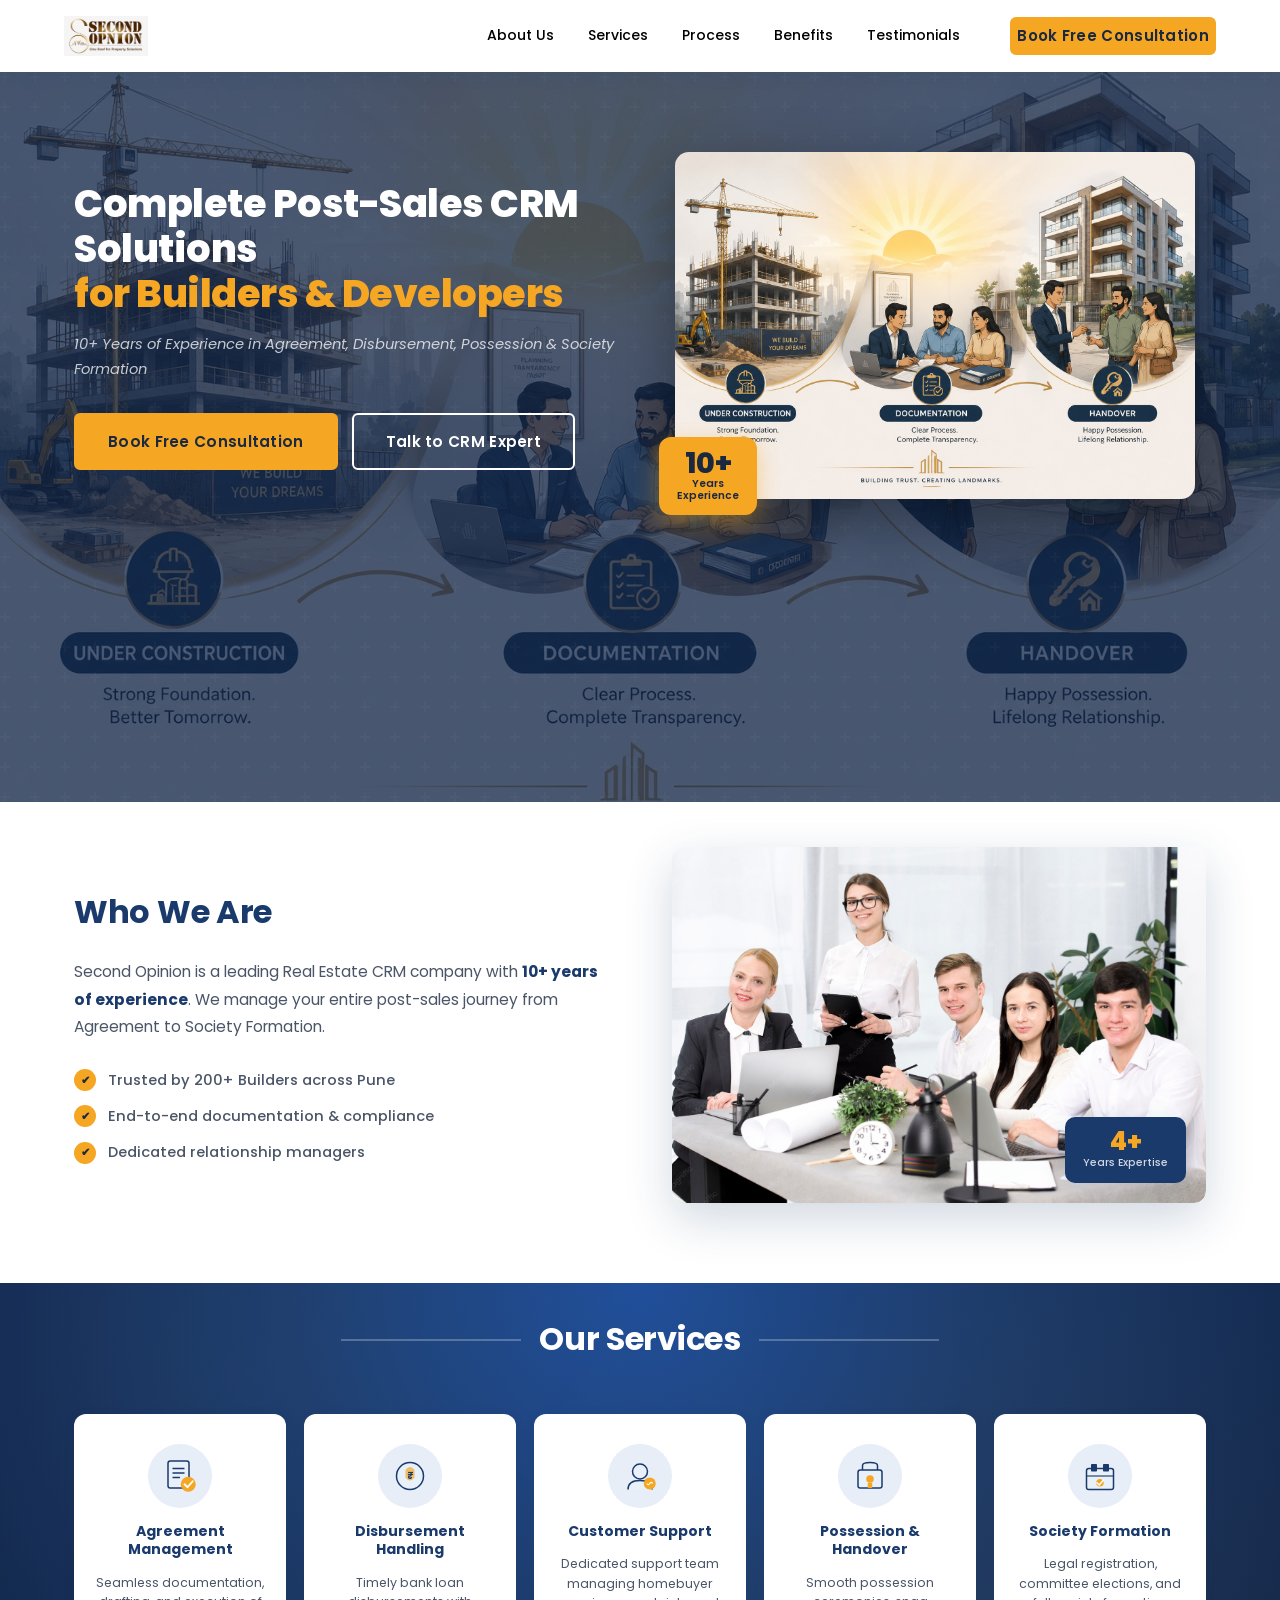
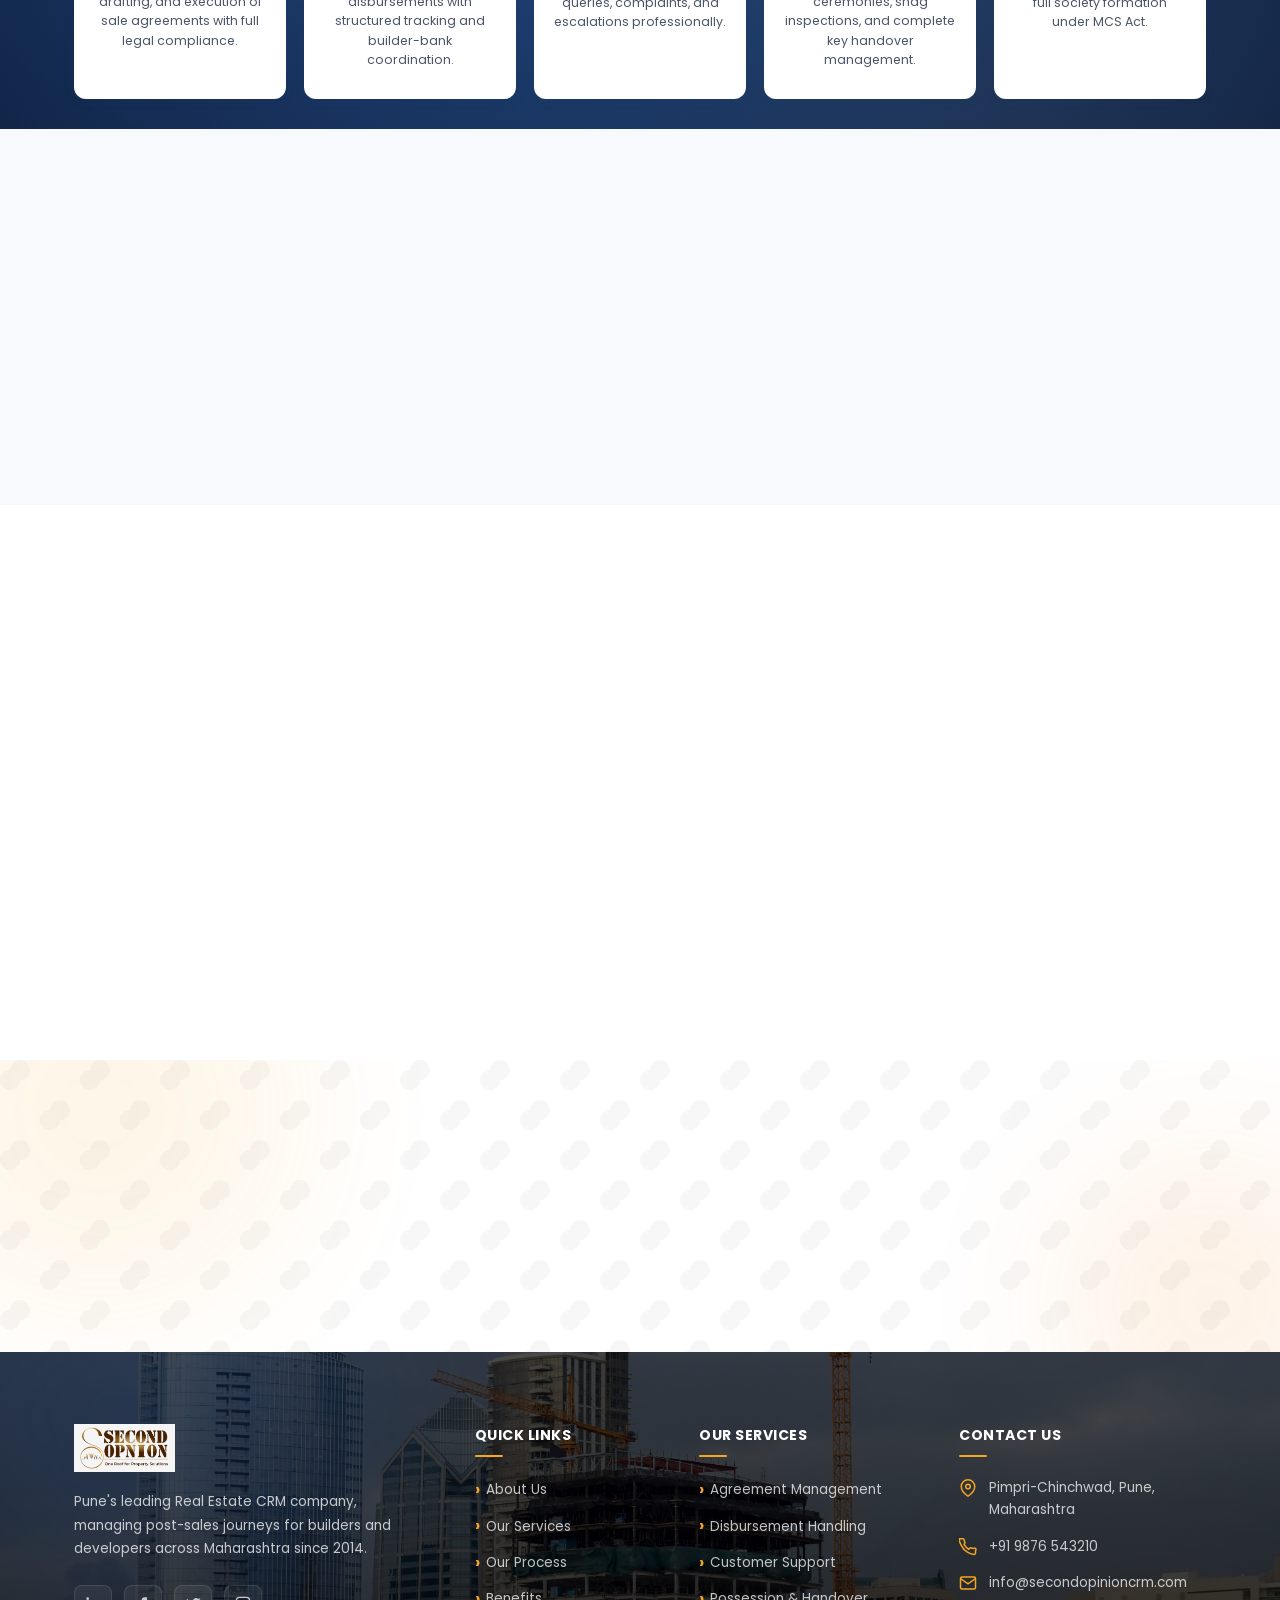
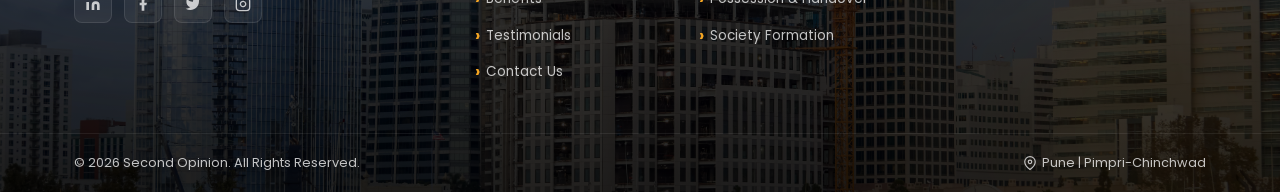
==== index.html @ ab91048b "initial commit" ====
<!DOCTYPE html>
<html lang="en">
<head>
  <meta charset="UTF-8" />
  <meta name="viewport" content="width=device-width, initial-scale=1.0" />
  <meta name="description" content="Second Opinion – Complete Post-Sales CRM Solutions for Builders & Developers. 10+ Years of Experience in Agreement, Disbursement, Possession & Society Formation." />
  <title>Second Opinion | One Roof for Property Solutions</title>
  <link rel="icon" type="image/png" href="assest/images/favicon.png">
  <link rel="preconnect" href="https://fonts.googleapis.com" />
  <link rel="preconnect" href="https://fonts.gstatic.com" crossorigin />
  <link href="https://fonts.googleapis.com/css2?family=Poppins:wght@300;400;500;600;700;800;900&display=swap" rel="stylesheet" />
  <link rel="stylesheet" href="style.css" />
</head>
<body>

<header class="navbar" id="navbar">
    <div class="nav-container">
    
    <a href="#" class="nav-logo">
        <div class="logo-icon">
        <img src="assest/images/logo.png" alt="logo" style="height: 40px; width: auto; object-fit: contain;">
        </div>
      </a>

      <nav class="nav-links" id="navLinks">
        <a href="#about">About Us</a>
        <a href="#services">Services</a>
        <a href="#process">Process</a>
        <a href="#benefits">Benefits</a>
        <a href="#testimonials">Testimonials</a>
      </nav>

      <a href="#contact" class="btn btn-primary nav-cta">Book Free Consultation</a>

      <button class="hamburger" id="hamburger" aria-label="Toggle menu">
        <span></span><span></span><span></span>
      </button>
    </div>
  </header>

  <!-- <section class="hero" id="hero">
    <div class="hero-overlay"></div>
    <div class="hero-container">
      <div class="hero-content fade-in">
        <h1 class="hero-heading">
          Complete Post-Sales CRM Solutions<br />
          <span class="hero-highlight">for Builders &amp; Developers</span>
        </h1>
        <p class="hero-sub">10+ Years of Experience in Agreement, Disbursement, Possession &amp; Society Formation</p>
        <div class="hero-buttons">
          <a href="#contact" class="btn btn-primary btn-lg">Book Free Consultation</a>
          <a href="#services" class="btn btn-outline btn-lg">Talk to CRM Expert</a>
        </div>
      </div>
      <div class="hero-image fade-in delay-2">
        <div class="hero-img-wrap">
          <img src="assest/images/hero section image.jpeg" alt="Modern Construction Site in San Diego" class="hero-city-img">
          <div class="hero-badge">
            <span class="badge-num">10+</span>
            <span class="badge-text">Years<br/>Experience</span>
          </div>
        </div>
      </div>
    </div>
    <div class="hero-wave">
      <svg viewBox="0 0 1440 60" xmlns="http://www.w3.org/2000/svg" preserveAspectRatio="none">
        <path d="M0,30 C360,60 1080,0 1440,30 L1440,60 L0,60 Z" fill="#fff"/>
      </svg>
    </div>
  </section> -->

  <section class="hero" id="hero">
    <div class="hero-overlay"></div>
    <div class="hero-container">
      <div class="hero-content fade-in">
        <h1 class="hero-heading">
          Complete Post-Sales CRM Solutions<br />
          <span class="hero-highlight">for Builders &amp; Developers</span>
        </h1>
        <p class="hero-sub">10+ Years of Experience in Agreement, Disbursement, Possession &amp; Society Formation</p>
        <div class="hero-buttons">
          <a href="#contact" class="btn btn-primary btn-lg">Book Free Consultation</a>
          <a href="#services" class="btn btn-outline btn-lg">Talk to CRM Expert</a>
        </div>
      </div>
      <div class="hero-image fade-in delay-2">
        <div class="hero-img-wrap">
          <img src="assest/images/hero section image.jpeg" alt="Modern Construction Site in San Diego" class="hero-city-img">
          <div class="hero-badge">
            <span class="badge-num">10+</span>
            <span class="badge-text">Years<br/>Experience</span>
          </div>
        </div>
      </div>
    </div>
    <!-- <div class="hero-wave">
      <svg viewBox="0 0 1440 60" xmlns="http://www.w3.org/2000/svg" preserveAspectRatio="none">
        <path d="M0,30 C360,60 1080,0 1440,30 L1440,60 L0,60 Z" fill="#fff"/>
      </svg>
    </div> -->
  </section>

  <section class="about" id="about">
    <div class="container">
      <div class="about-grid">
        <div class="about-text fade-in">
          <h2 class="section-title left">Who We Are</h2>
          <p class="about-desc">Second Opinion is a leading Real Estate CRM company with <strong>10+ years of experience</strong>. We manage your entire post-sales journey from Agreement to Society Formation.</p>
          <ul class="about-list">
            <li>
              <span class="about-icon">✔</span>
              Trusted by 200+ Builders across Pune
            </li>
            <li>
              <span class="about-icon">✔</span>
              End-to-end documentation &amp; compliance
            </li>
            <li>
              <span class="about-icon">✔</span>
              Dedicated relationship managers
            </li>
          </ul>
        </div>
        <div class="about-image fade-in delay-1">
          <div class="about-img-frame">
            <img src="assest/images/who we are image.jpg" alt="Second Opinion Professional Team" class="team-img">
            <div class="about-experience-badge">
              <span>10+</span>
              <small>Years Expertise</small>
            </div>
          </div>
        </div>
      </div>
    </div>
  </section>

  <section class="services" id="services">
    <div class="services-bg-pattern"></div>
    <div class="container">
      <div class="section-header fade-in">
        <div class="section-line"></div>
        <h2 class="section-title light">Our Services</h2>
        <div class="section-line"></div>
      </div>
      <div class="services-grid">

        <div class="service-card fade-in delay-1">
          <div class="service-icon">
            <svg viewBox="0 0 48 48" xmlns="http://www.w3.org/2000/svg">
              <rect x="8" y="4" width="28" height="36" rx="3" fill="#e8f0fa" stroke="#1a3a6b" stroke-width="2"/>
              <line x1="14" y1="14" x2="30" y2="14" stroke="#1a3a6b" stroke-width="2"/>
              <line x1="14" y1="20" x2="30" y2="20" stroke="#1a3a6b" stroke-width="2"/>
              <line x1="14" y1="26" x2="24" y2="26" stroke="#1a3a6b" stroke-width="2"/>
              <circle cx="35" cy="35" r="10" fill="#f5a623"/>
              <path d="M30 35 L34 39 L41 31" stroke="#fff" stroke-width="2.5" fill="none" stroke-linecap="round"/>
            </svg>
          </div>
          <h3>Agreement Management</h3>
          <p>Seamless documentation, drafting, and execution of sale agreements with full legal compliance.</p>
        </div>

        <div class="service-card fade-in delay-2">
          <div class="service-icon">
            <svg viewBox="0 0 48 48" xmlns="http://www.w3.org/2000/svg">
              <circle cx="24" cy="24" r="18" fill="#e8f0fa" stroke="#1a3a6b" stroke-width="2"/>
              <path d="M18 16 Q24 8 30 16 L30 26 Q24 34 18 26 Z" fill="#f5a623" opacity="0.7"/>
              <text x="24" y="28" text-anchor="middle" font-size="13" font-weight="bold" fill="#1a3a6b">₹</text>
            </svg>
          </div>
          <h3>Disbursement Handling</h3>
          <p>Timely bank loan disbursements with structured tracking and builder-bank coordination.</p>
        </div>

        <div class="service-card fade-in delay-3">
          <div class="service-icon">
            <svg viewBox="0 0 48 48" xmlns="http://www.w3.org/2000/svg">
              <circle cx="24" cy="18" r="10" fill="#e8f0fa" stroke="#1a3a6b" stroke-width="2"/>
              <path d="M8 42 Q8 30 24 30 Q40 30 40 42" fill="#e8f0fa" stroke="#1a3a6b" stroke-width="2"/>
              <circle cx="37" cy="34" r="8" fill="#f5a623"/>
              <path d="M33 34 Q35 37 37 34 Q39 31 41 34" stroke="#fff" stroke-width="1.5" fill="none"/>
            </svg>
          </div>
          <h3>Customer Support</h3>
          <p>Dedicated support team managing homebuyer queries, complaints, and escalations professionally.</p>
        </div>

        <div class="service-card fade-in delay-1">
          <div class="service-icon">
            <svg viewBox="0 0 48 48" xmlns="http://www.w3.org/2000/svg">
              <rect x="8" y="16" width="32" height="24" rx="3" fill="#e8f0fa" stroke="#1a3a6b" stroke-width="2"/>
              <path d="M14 16 V10 Q14 6 24 6 Q34 6 34 10 V16" fill="none" stroke="#1a3a6b" stroke-width="2"/>
              <circle cx="24" cy="28" r="5" fill="#f5a623"/>
              <rect x="21" y="33" width="6" height="7" fill="#f5a623" rx="1"/>
            </svg>
          </div>
          <h3>Possession &amp; Handover</h3>
          <p>Smooth possession ceremonies, snag inspections, and complete key handover management.</p>
        </div>

        <div class="service-card fade-in delay-2">
          <div class="service-icon">
            <svg viewBox="0 0 48 48" xmlns="http://www.w3.org/2000/svg">
              <rect x="6" y="14" width="36" height="28" rx="3" fill="#e8f0fa" stroke="#1a3a6b" stroke-width="2"/>
              <rect x="12" y="8" width="8" height="10" rx="1" fill="#1a3a6b"/>
              <rect x="28" y="8" width="8" height="10" rx="1" fill="#1a3a6b"/>
              <line x1="6" y1="24" x2="42" y2="24" stroke="#1a3a6b" stroke-width="1.5"/>
              <circle cx="24" cy="33" r="5" fill="#f5a623"/>
              <path d="M20 33 L23 36 L29 29" stroke="#fff" stroke-width="2" fill="none" stroke-linecap="round"/>
            </svg>
          </div>
          <h3>Society Formation</h3>
          <p>Legal registration, committee elections, and full society formation under MCS Act.</p>
        </div>

      </div>
    </div>
  </section>

 <section class="why-us" id="why">
  <div class="container">
    <div class="section-header fade-in">
      <div class="section-line dark"></div>
      <h2 class="section-title dark">Why Choose Us</h2>
      <div class="section-line dark"></div>
    </div>
    <div class="why-grid">

      <div class="why-card fade-in delay-1">
        <div class="why-icon">
          <svg viewBox="0 0 48 48" xmlns="http://www.w3.org/2000/svg">
            <!-- White circle so it stands out against the colored card -->
            <circle cx="24" cy="24" r="20" fill="#ffffff"/>
            <path d="M14 24 L20 18 L26 24 L34 14" stroke="#f5a623" stroke-width="3" fill="none" stroke-linecap="round"/>
            <circle cx="24" cy="14" r="3" fill="#1a3a6b"/>
          </svg>
        </div>
        <h4>10+ Years Experience</h4>
        <p>Proven track record since 2014</p>
      </div>

      <div class="why-card fade-in delay-2">
        <div class="why-icon">
          <svg viewBox="0 0 48 48" xmlns="http://www.w3.org/2000/svg">
            <circle cx="24" cy="24" r="20" fill="#ffffff"/>
            <path d="M16 24 L21 29 L32 18" stroke="#1a3a6b" stroke-width="3" fill="none" stroke-linecap="round"/>
          </svg>
        </div>
        <h4>Structured Process</h4>
        <p>Defined SLAs and milestone tracking</p>
      </div>

      <div class="why-card fade-in delay-3">
        <div class="why-icon">
          <svg viewBox="0 0 48 48" xmlns="http://www.w3.org/2000/svg">
            <circle cx="24" cy="24" r="20" fill="#ffffff"/>
            <path d="M16 32 Q16 20 24 18 Q32 20 32 32" fill="#4caf50" opacity="0.3"/>
            <path d="M20 28 L24 24 L28 28" stroke="#2d8a4e" stroke-width="2.5" fill="none"/>
            <line x1="24" y1="24" x2="24" y2="34" stroke="#2d8a4e" stroke-width="2.5"/>
          </svg>
        </div>
        <h4>Improved Cash Flow</h4>
        <p>Faster disbursements &amp; collections</p>
      </div>

      <div class="why-card fade-in delay-1">
        <div class="why-icon">
          <svg viewBox="0 0 48 48" xmlns="http://www.w3.org/2000/svg">
            <circle cx="24" cy="24" r="20" fill="#ffffff"/>
            <path d="M16 32 Q24 28 32 32 Q28 20 24 18 Q20 20 16 32Z" fill="#f5a623" opacity="0.35"/>
            <path d="M18 28 L22 24 L26 27 L32 20" stroke="#e07b00" stroke-width="2.5" fill="none" stroke-linecap="round"/>
          </svg>
        </div>
        <h4>Reduced Complaints</h4>
        <p>Proactive resolution framework</p>
      </div>

      <div class="why-card fade-in delay-2">
        <div class="why-icon">
          <svg viewBox="0 0 48 48" xmlns="http://www.w3.org/2000/svg">
            <circle cx="24" cy="24" r="20" fill="#ffffff"/>
            <line x1="14" y1="28" x2="14" y2="34" stroke="#1a3a6b" stroke-width="3"/>
            <line x1="21" y1="22" x2="21" y2="34" stroke="#f5a623" stroke-width="3"/>
            <line x1="28" y1="18" x2="28" y2="34" stroke="#1a3a6b" stroke-width="3"/>
            <line x1="35" y1="14" x2="35" y2="34" stroke="#f5a623" stroke-width="3"/>
          </svg>
        </div>
        <h4>Professional Reporting</h4>
        <p>Real-time dashboards &amp; MIS reports</p>
      </div>

    </div>
  </div>
</section>

  <section class="process" id="process">
    <div class="container">
      <div class="section-header fade-in">
        <div class="section-line"></div>
        <h2 class="section-title light" style="color: black;">Our Process</h2>
        <div class="section-line"></div>
      </div>
      <div class="process-track fade-in">
        <div class="process-step">
          <div class="step-arrow">
            <span class="step-num">1</span>
            <span class="step-label">Project Onboarding</span>
          </div>
        </div>
        <div class="process-step">
          <div class="step-arrow">
            <span class="step-num">2</span>
            <span class="step-label">CRM Setup</span>
          </div>
        </div>
        <div class="process-step">
          <div class="step-arrow">
            <span class="step-num">3</span>
            <span class="step-label">Dedicated Team</span>
          </div>
        </div>
        <div class="process-step">
          <div class="step-arrow">
            <span class="step-num">4</span>
            <span class="step-label">Disbursement Tracking</span>
          </div>
        </div>
        <div class="process-step last">
          <div class="step-arrow last-arrow">
            <span class="step-num">5</span>
            <span class="step-label">Customer Follow-Up</span>
          </div>
        </div>
      </div>
    </div>
  </section>

  <section class="benefits" id="benefits">
    <div class="container">
      <div class="section-header fade-in">
        <div class="section-line dark"></div>
        <h2 class="section-title dark">Benefits for Developers</h2>
        <div class="section-line dark"></div>
      </div>
      <div class="benefits-grid">
        <div class="benefits-list fade-in delay-1">
          <ul>
            <li>
              <span class="check-icon">✔</span>
              <span>Faster Agreement Execution</span>
            </li>
            <li>
              <span class="check-icon">✔</span>
              <span>Timely Bank Disbursement</span>
            </li>
            <li>
              <span class="check-icon">✔</span>
              <span>Reduced Customer Complaints</span>
            </li>
            <li>
              <span class="check-icon">✔</span>
              <span>Improved Brand Image</span>
            </li>
            <li>
              <span class="check-icon">✔</span>
              <span>Organized &amp; Profitable Operations</span>
            </li>
          </ul>
        </div>
        <div class="testimonial-box fade-in delay-2" id="testimonials">
          <div class="quote-mark open">"</div>
          <p class="testimonial-text">Second Opinion transformed our post-sales process. Our cash flow improved and customer satisfaction increased!</p>
          <div class="testimonial-author">– ABC Builders</div>
          <div class="quote-mark close">"</div>
        </div>
      </div>
    </div>
  </section>

<section class="cta-banner" id="contact">
    <div class="cta-overlay"></div>
    <div class="cta-deco cta-deco-1"></div>
    <div class="cta-deco cta-deco-2"></div>
    <div class="container cta-content fade-in">
      <div class="section-line-h"></div>
      <h2 class="cta-heading">Let's Build a Structured &amp; Profitable Post-Sales System</h2>
      <div class="section-line-h"></div>
      <p class="cta-sub">One Roof for Property Solution</p>
      <div class="cta-buttons">
        <a href="tel:+919876543210" class="btn btn-primary btn-lg">Book Free Consultation</a>
        <a href="mailto:info@secondopinioncrm.com" class="btn btn-outline-light btn-lg">Talk to CRM Expert</a>
      </div>
    </div>
  </section>

<footer class="footer" id="footer">
    <div class="footer-glow footer-glow-1"></div>
    <div class="footer-glow footer-glow-2"></div>
    <div class="footer-top">
      <div class="container footer-grid">
        <div class="footer-col footer-brand">
          <a href="#" class="footer-logo">
            <img src="assest/images/logo.png" alt="Second Opinion Logo">
          </a>
          <p class="footer-about">Pune's leading Real Estate CRM company, managing post-sales journeys for builders and developers across Maharashtra since 2014.</p>
          <div class="footer-social">
            <a href="#" aria-label="LinkedIn" class="social-link">
              <svg viewBox="0 0 24 24" fill="currentColor"><path d="M16 8a6 6 0 016 6v7h-4v-7a2 2 0 00-2-2 2 2 0 00-2 2v7h-4v-7a6 6 0 016-6zM2 9h4v12H2z"/><circle cx="4" cy="4" r="2"/></svg>
            </a>
            <a href="#" aria-label="Facebook" class="social-link">
              <svg viewBox="0 0 24 24" fill="currentColor"><path d="M18 2h-3a5 5 0 00-5 5v3H7v4h3v8h4v-8h3l1-4h-4V7a1 1 0 011-1h3z"/></svg>
            </a>
            <a href="#" aria-label="Twitter" class="social-link">
              <svg viewBox="0 0 24 24" fill="currentColor"><path d="M23 3a10.9 10.9 0 01-3.14 1.53 4.48 4.48 0 00-7.86 3v1A10.66 10.66 0 013 4s-4 9 5 13a11.64 11.64 0 01-7 2c9 5 20 0 20-11.5a4.5 4.5 0 00-.08-.83A7.72 7.72 0 0023 3z"/></svg>
            </a>
            <a href="#" aria-label="Instagram" class="social-link">
              <svg viewBox="0 0 24 24" fill="none" stroke="currentColor" stroke-width="2"><rect x="2" y="2" width="20" height="20" rx="5" ry="5"/><path d="M16 11.37A4 4 0 1112.63 8 4 4 0 0116 11.37z"/><line x1="17.5" y1="6.5" x2="17.51" y2="6.5"/></svg>
            </a>
          </div>
        </div>

        <div class="footer-col">
          <h4 class="footer-heading">Quick Links</h4>
          <ul class="footer-links">
            <li><a href="#about">About Us</a></li>
            <li><a href="#services">Our Services</a></li>
            <li><a href="#process">Our Process</a></li>
            <li><a href="#benefits">Benefits</a></li>
            <li><a href="#testimonials">Testimonials</a></li>
            <li><a href="#contact">Contact Us</a></li>
          </ul>
        </div>

        <div class="footer-col">
          <h4 class="footer-heading">Our Services</h4>
          <ul class="footer-links">
            <li><a href="#services">Agreement Management</a></li>
            <li><a href="#services">Disbursement Handling</a></li>
            <li><a href="#services">Customer Support</a></li>
            <li><a href="#services">Possession &amp; Handover</a></li>
            <li><a href="#services">Society Formation</a></li>
          </ul>
        </div>

        <div class="footer-col">
          <h4 class="footer-heading">Contact Us</h4>
          <ul class="footer-contact-list">
            <li>
              <span class="contact-icon">
                <svg viewBox="0 0 24 24" fill="none" stroke="currentColor" stroke-width="2"><path d="M21 10c0 7-9 13-9 13s-9-6-9-13a9 9 0 0118 0z"/><circle cx="12" cy="10" r="3"/></svg>
              </span>
              <span>Pimpri-Chinchwad, Pune,<br>Maharashtra</span>
            </li>
            <li>
              <span class="contact-icon">
                <svg viewBox="0 0 24 24" fill="none" stroke="currentColor" stroke-width="2"><path d="M22 16.92v3a2 2 0 01-2.18 2 19.79 19.79 0 01-8.63-3.07A19.5 19.5 0 013.07 9.81a19.79 19.79 0 01-3.07-8.67A2 2 0 012 1h3a2 2 0 012 1.72c.127.96.361 1.903.7 2.81a2 2 0 01-.45 2.11L6.91 8.91a16 16 0 006.06 6.06l1.27-1.27a2 2 0 012.11-.45c.907.339 1.85.573 2.81.7A2 2 0 0122 16.92z"/></svg>
              </span>
              <a href="tel:+919876543210">+91 9876 543210</a>
            </li>
            <li>
              <span class="contact-icon">
                <svg viewBox="0 0 24 24" fill="none" stroke="currentColor" stroke-width="2"><path d="M4 4h16c1.1 0 2 .9 2 2v12c0 1.1-.9 2-2 2H4c-1.1 0-2-.9-2-2V6c0-1.1.9-2 2-2z"/><polyline points="22,6 12,13 2,6"/></svg>
              </span>
              <a href="mailto:info@secondopinioncrm.com">info@secondopinioncrm.com</a>
            </li>
          </ul>
        </div>
      </div>
    </div>

    <div class="footer-bottom">
      <div class="container footer-bottom-inner">
        <p class="footer-copy">&copy; 2026 Second Opinion. All Rights Reserved.</p>
        <p class="footer-location">
          <svg viewBox="0 0 24 24" fill="none" stroke="currentColor" stroke-width="2" width="14" height="14"><path d="M21 10c0 7-9 13-9 13s-9-6-9-13a9 9 0 0118 0z"/><circle cx="12" cy="10" r="3"/></svg>
          Pune | Pimpri-Chinchwad
        </p>
      </div>
    </div>
  </footer>

  <button class="scroll-top" id="scrollTop" aria-label="Scroll to top">
    <svg viewBox="0 0 24 24" fill="none" stroke="currentColor" stroke-width="2.5" width="20" height="20">
      <polyline points="18 15 12 9 6 15"/>
    </svg>
  </button>

  <script src="script.js"></script>
</body>
</html>
---- style.css ----
/* =============================================
   Second Opinion CRM – style.css
   Premium Real Estate Business Landing Page
   ============================================= */

/* ---- CSS Variables ---- */
:root {
  --navy:       #1a3a6b;
  --navy-dark:  #0f2448;
  --navy-deep:  #0a1a38;
  --gold:       #f5a623;
  --gold-dark:  #d4861a;
  --gold-light: #ffd080;
  --white:      #ffffff;
  --off-white:  #f7f9fc;
  --gray-light: #e8eef8;
  --gray-mid:   #b0bdd0;
  --gray-text:  #4a5568;
  --dark-text:  #1a2840;
  --shadow-sm:  0 2px 12px rgba(26,58,107,0.08);
  --shadow-md:  0 6px 28px rgba(26,58,107,0.14);
  --shadow-lg:  0 16px 48px rgba(26,58,107,0.20);
  --radius:     12px;
  --radius-sm:  8px;
  --transition: 0.32s cubic-bezier(0.4, 0, 0.2, 1);
  --font:       'Poppins', sans-serif;
}

/* ---- Reset & Base ---- */
*, *::before, *::after { box-sizing: border-box; margin: 0; padding: 0; }

html { scroll-behavior: smooth; font-size: 16px; }

body {
  font-family: var(--font);
  color: var(--dark-text);
  background: var(--white);
  line-height: 1.65;
  overflow-x: hidden;
}

a { text-decoration: none; color: inherit; }
ul { list-style: none; }
img { max-width: 100%; display: block; }
svg { display: block; }

/* ---- Container ---- */
.container {
  max-width: 1180px;
  margin: 0 auto;
  padding: 0 24px;
}

/* ============================================
   BUTTONS
   ============================================ */
.btn {
  display: inline-flex;
  align-items: center;
  justify-content: center;
  gap: 8px;
  padding: 12px 26px;
  border-radius: 6px;
  font-family: var(--font);
  font-weight: 600;
  font-size: 0.88rem;
  letter-spacing: 0.3px;
  cursor: pointer;
  border: 2px solid transparent;
  transition: var(--transition);
  white-space: nowrap;
}

.btn-lg { padding: 14px 32px; font-size: 0.95rem; }

.btn-primary {
  background: var(--gold);
  color: var(--dark-text);
  border-color: var(--gold);
}
.btn-primary:hover {
  background: var(--gold-dark);
  border-color: var(--gold-dark);
  transform: translateY(-2px);
  box-shadow: 0 6px 20px rgba(245,166,35,0.40);
}

.btn-outline {
  background: transparent;
  color: var(--white);
  border-color: var(--white);
}
.btn-outline:hover {
  background: var(--white);
  color: var(--navy);
  transform: translateY(-2px);
}

.btn-outline-light {
  background: transparent;
  color: var(--white);
  border-color: rgba(255,255,255,0.7);
}
.btn-outline-light:hover {
  background: rgba(255,255,255,0.15);
  border-color: var(--white);
  transform: translateY(-2px);
}

/* ============================================
   SECTION UTILITIES
   ============================================ */
.section-header {
  display: flex;
  align-items: center;
  gap: 18px;
  justify-content: center;
  margin-bottom: 48px;
}

.section-line {
  flex: 1;
  height: 2px;
  background: rgba(255,255,255,0.25);
  max-width: 180px;
}
.section-line.dark {
  background: var(--gray-mid);
}

.section-title {
  font-size: 2rem;
  font-weight: 700;
  letter-spacing: -0.3px;
  text-align: center;
  white-space: nowrap;
}
.section-title.light { color: var(--white); }
.section-title.dark { color: var(--navy); }
.section-title.left {
  text-align: left;
  color: var(--navy);
  white-space: normal;
}

/* Fade-in animation classes */
.fade-in {
  opacity: 0;
  transform: translateY(28px);
  transition: opacity 0.65s ease, transform 0.65s ease;
}
.fade-in.delay-1 { transition-delay: 0.15s; }
.fade-in.delay-2 { transition-delay: 0.30s; }
.fade-in.delay-3 { transition-delay: 0.45s; }
.fade-in.visible {
  opacity: 1;
  transform: translateY(0);
}

/* ============================================
   NAVBAR
   ============================================ */
.navbar {
  position: sticky;
  top: 0;
  left: 0;
  width: 100%;
  background: var(--white);
  z-index: 999;
  box-shadow: 0 2px 16px rgba(26,58,107,0.10);
  transition: box-shadow var(--transition);
}
.navbar.scrolled {
  box-shadow: 0 4px 24px rgba(26,58,107,0.16);
}

.nav-container {
  max-width: 1200px;
  margin: 0 auto;
  padding: 0 24px;
  display: flex;
  align-items: center;
  height: 72px;
  gap: 24px;
}

/* Logo */
.nav-logo {
  display: flex;
  align-items: center;
  gap: 10px;
  flex-shrink: 0;
  height: 100%;
}
.logo-icon { 
  flex-shrink: 0; 
  display: flex;
  align-items: center;
}
.logo-icon img {
    height: 40px; 
    width: auto;
    object-fit: contain;
}

/* Nav links */
.nav-links {
  display: flex;
  align-items: center;
  gap: 6px;
  margin-left: auto;
}
.nav-links a {
  padding: 6px 14px;
  font-size: 0.875rem;
  font-weight: 500;
  color: black;
  border-radius: 6px;
  transition: var(--transition);
}
.nav-links a:hover {
   color: darkorange; /* Changed to dark orange */
   /* Removed the grey background */
}

/* Made the button slightly smaller by reducing padding and font-size */
.nav-cta { 
  margin-left: 12px; 
  flex-shrink: 0; 
  padding: 5px 5px; 
  font-size: 15px; 
}

/* Hamburger */
.hamburger {
  display: none;
  flex-direction: column;
  justify-content: center;
  gap: 5px;
  width: 36px;
  height: 36px;
  cursor: pointer;
  background: none;
  border: none;
  padding: 4px;
  margin-left: auto;
}
.hamburger span {
  display: block;
  height: 2.5px;
  background: var(--navy);
  border-radius: 2px;
  transition: var(--transition);
}
.hamburger.open span:nth-child(1) { transform: translateY(7.5px) rotate(45deg); }
.hamburger.open span:nth-child(2) { opacity: 0; }
.hamburger.open span:nth-child(3) { transform: translateY(-7.5px) rotate(-45deg); }

/* ============================================
   HERO SECTION
   ============================================ */
.hero {
  position: relative;
  /* Updated to use your new background image */
  background: url('assest/images/hero\ section\ image.jpeg') center center / cover no-repeat;
  min-height: 730px;
  display: flex;
  flex-direction: column;
  overflow: hidden;
  padding: 80px 0 80px;
}

.hero-overlay {
  position: absolute;
  inset: 0;
  /* Added a dark semi-transparent color block underneath the SVG pattern 
     to ensure the white text is readable over the bright background image */
  background-color: rgba(15, 36, 72, 0.75); 
  background-image: url("data:image/svg+xml,%3Csvg width='60' height='60' viewBox='0 0 60 60' xmlns='http://www.w3.org/2000/svg'%3E%3Cg fill='none' fill-rule='evenodd'%3E%3Cg fill='%23ffffff' fill-opacity='0.025'%3E%3Cpath d='M36 34v-4h-2v4h-4v2h4v4h2v-4h4v-2h-4zm0-30V0h-2v4h-4v2h4v4h2V6h4V4h-4zM6 34v-4H4v4H0v2h4v4h2v-4h4v-2H6zM6 4V0H4v4H0v2h4v4h2V6h4V4H6z'/%3E%3C/g%3E%3C/g%3E%3C/svg%3E");
  pointer-events: none;
}

.hero-container {
  position: relative;
  z-index: 2;
  max-width: 1180px;
  margin: 0 auto;
  padding: 0 24px;
  display: grid;
  grid-template-columns: 1fr 1fr;
  gap: 48px;
  align-items: center;
}

.hero-heading {
  font-size: 2.4rem;
  font-weight: 800;
  line-height: 1.18;
  color: var(--white);
  margin-bottom: 16px;
  letter-spacing: -0.5px;
}
.hero-highlight {
  color: var(--gold);
  display: block;
  position: relative;
}

.hero-sub {
  font-size: 0.92rem;
  color: rgba(255,255,255,0.75);
  margin-bottom: 32px;
  font-style: italic;
  font-weight: 400;
}

.hero-buttons {
  display: flex;
  flex-wrap: wrap;
  gap: 14px;
}

/* Hero Image */
.hero-image { display: flex; justify-content: center; align-items: center; }
.hero-img-wrap {
  position: relative;
  width: 100%;
  max-width: 520px;
}

.hero-city-svg, .hero-city-img {
  width: 100%;
  border-radius: 14px;
  box-shadow: 0 20px 60px rgba(0,0,0,0.35);
  display: block;
  object-fit: cover;
}

.hero-badge {
  position: absolute;
  bottom: -16px;
  left: -16px;
  background: var(--gold);
  border-radius: 12px;
  padding: 12px 18px;
  display: flex;
  flex-direction: column;
  align-items: center;
  box-shadow: 0 8px 24px rgba(245,166,35,0.45);
}
.badge-num {
  font-size: 1.8rem;
  font-weight: 800;
  color: var(--dark-text);
  line-height: 1;
}
.badge-text {
  font-size: 0.65rem;
  font-weight: 600;
  color: var(--dark-text);
  text-align: center;
  line-height: 1.2;
}

/* Wave */
.hero-wave {
  position: absolute;
  bottom: 0;
  left: 0;
  width: 100%;
  height: 60px;
  z-index: 3;
}
.hero-wave svg { width: 100%; height: 100%; }

/* ============================================
   ABOUT SECTION
   ============================================ */
.about {
  padding: 45px 0 80px;
  background: var(--white);
}

.about-grid {
  display: grid;
  grid-template-columns: 1fr 1fr;
  gap: 64px;
  align-items: center;
}

.about-text .section-title { margin-bottom: 20px; }

.about-desc {
  font-size: 0.97rem;
  color: var(--gray-text);
  margin-bottom: 28px;
  line-height: 1.75;
}
.about-desc strong { color: var(--navy); }

.about-list { display: flex; flex-direction: column; gap: 12px; }
.about-list li {
  display: flex;
  align-items: center;
  gap: 12px;
  font-size: 0.92rem;
  color: var(--gray-text);
  font-weight: 500;
}
.about-icon {
  width: 22px;
  height: 22px;
  background: var(--gold);
  color: var(--dark-text);
  border-radius: 50%;
  display: flex;
  align-items: center;
  justify-content: center;
  font-size: 0.7rem;
  font-weight: 700;
  flex-shrink: 0;
}

.about-img-frame {
  position: relative;
  border-radius: var(--radius);
  overflow: hidden;
  box-shadow: var(--shadow-lg);
}
/* Reused class for the newly added image to keep the same styles */
.team-svg, .team-img { 
  width: 100%; 
  border-radius: var(--radius); 
  display: block; 
  object-fit: cover; 
}
.about-experience-badge {
  position: absolute;
  bottom: 20px;
  right: 20px;
  background: var(--navy);
  color: var(--white);
  padding: 12px 18px;
  border-radius: 10px;
  display: flex;
  flex-direction: column;
  align-items: center;
  box-shadow: var(--shadow-md);
}
.about-experience-badge span {
  font-size: 1.6rem;
  font-weight: 800;
  color: var(--gold);
  line-height: 1;
}
.about-experience-badge small {
  font-size: 0.65rem;
  font-weight: 500;
  color: rgba(255,255,255,0.8);
}

/* ============================================
   SERVICES SECTION
   ============================================ */
.services {
  position: relative;
  padding: 30px 0;
  background: radial-gradient(circle at top, #1e4e9a 0%, #1a3a6b 45%, #0f2448 100%);
  overflow: hidden;
}

.services-bg-pattern {
  position: absolute;
  inset: 0;
  background-image:
    radial-gradient(circle at 20% 20%, rgba(255,255,255,0.03) 0%, transparent 50%),
    radial-gradient(circle at 80% 80%, rgba(245,166,35,0.05) 0%, transparent 50%);
  pointer-events: none;
}

.services-grid {
  display: grid;
  grid-template-columns: repeat(5, 1fr);
  gap: 18px;
}

.service-card {
  background: var(--white);
  border-radius: var(--radius);
  padding: 28px 18px;
  display: flex;
  flex-direction: column;
  align-items: center;
  text-align: center;
  gap: 14px;
  box-shadow: var(--shadow-sm);
  cursor: default;
  transition: var(--transition);
  border: 2px solid transparent;
}
.service-card:hover {
  transform: translateY(-8px);
  box-shadow: var(--shadow-lg);
  border-color: var(--gold);
}

.service-icon {
  width: 64px;
  height: 64px;
  background: var(--gray-light);
  border-radius: 50%;
  display: flex;
  align-items: center;
  justify-content: center;
  padding: 14px;
  transition: var(--transition);
}
.service-card:hover .service-icon {
  background: #fff7e8;
}
.service-icon svg { width: 100%; height: 100%; }

.service-card h3 {
  font-size: 0.88rem;
  font-weight: 700;
  color: var(--navy);
  line-height: 1.3;
}
.service-card p {
  font-size: 0.78rem;
  color: var(--gray-text);
  line-height: 1.55;
}

/* ============================================
   WHY CHOOSE US
   ============================================ */
.why-us {
  padding: 30px 0;
  background: var(--off-white);
}

.why-grid {
  display: grid;
  grid-template-columns: repeat(5, 1fr);
  gap: 18px;
}

.why-card {
  background: var(--white);
  border-radius: var(--radius);
  padding: 28px 18px;
  display: flex;
  flex-direction: column;
  align-items: center;
  text-align: center;
  gap: 12px;
  box-shadow: var(--shadow-sm);
  border: 2px solid transparent;
  transition: var(--transition);
  cursor: default;
}

.why-card:hover {
  transform: translateY(-6px);
  box-shadow: var(--shadow-md);
  border-color: var(--navy);
}

.why-icon {
  width: 58px;
  height: 58px;
  display: flex;
  align-items: center;
  justify-content: center;
}

.why-icon svg { width: 100%; height: 100%; }

.why-card h4 {
  font-size: 0.88rem;
  font-weight: 700;
  color: var(--navy);
  line-height: 1.3;
}

.why-card p {
  font-size: 0.76rem;
  color: var(--gray-text);
  line-height: 1.5;
}

/* ============================================
   WHY CHOOSE US - CARD BACKGROUND COLORS
   ============================================ */

/* Matches the light orange/peach theme of cards 1 and 4 */
.why-grid .why-card:nth-child(1),
.why-grid .why-card:nth-child(4) {
  background-color: #fff3e0;
}

/* Matches the light blue theme of cards 2 and 5 */
.why-grid .why-card:nth-child(2),
.why-grid .why-card:nth-child(5) {
  background-color: #e8f0fa;
}

/* Matches the light green theme of card 3 */
.why-grid .why-card:nth-child(3) {
  background-color: #e8f6f0;
}

/* ============================================
   PROCESS SECTION
   ============================================ */

.process-track {
  display: flex;
  align-items: stretch;
  gap: 0;
  overflow-x: auto;
  padding-bottom: 8px;
  scrollbar-width: thin;
  scrollbar-color: rgba(255,255,255,0.2) transparent;
}

.process-step {
  flex: 1;
  min-width: 190px;
  display: flex;
}

/* Pulls the boxes left so the arrow point nests inside the next arrow's tail */
.process-step:not(:first-child) {
  margin-left: -18px; 
}

.step-arrow {
  position: relative;
  background: var(--gold);
  /* Reduced padding for a tighter button height/width */
  padding: 12px 28px 12px 28px;
  display: flex;
  flex-direction: row;
  align-items: center;
  /* Reduced gap to bring the number and text closer together */
  gap: 6px; 
  flex: 1;
  clip-path: polygon(0 0, calc(100% - 24px) 0, 100% 50%, calc(100% - 24px) 100%, 0 100%, 24px 50%);
  transition: var(--transition);
  cursor: default;
}

.process-step:first-child .step-arrow {
  clip-path: polygon(0 0, calc(100% - 24px) 0, 100% 50%, calc(100% - 24px) 100%, 0 100%);
  /* Matched padding to align properly with the new smaller padding above */
  padding-left: 20px; 
}

.last-arrow {
  clip-path: polygon(0 0, 100% 0, 100% 100%, 0 100%, 24px 50%) !important;
  /* Matched padding to align properly with the new smaller padding above */
  padding-right: 20px; 
}

.step-arrow:hover { 
  background: var(--gold-dark); 
  transform: scaleY(1.04); 
}

.step-num {
  font-size: 1.6rem; 
  font-weight: 800;
  color: var(--dark-text);
  line-height: 1;
  flex-shrink: 0;
}

.step-label {
  font-size: 0.95rem; 
  font-weight: 700; 
  color: var(--dark-text);
  line-height: 1.3;
}

/* ============================================
   BENEFITS + TESTIMONIAL
   ============================================ */
.benefits {
  padding: 40px 0;
  background: var(--white);
}

.benefits-grid {
  display: grid;
  grid-template-columns: 1fr 1fr;
  gap: 48px;
  align-items: center;
}

.benefits-list ul {
  display: flex;
  flex-direction: column;
  gap: 18px;
}
.benefits-list li {
  display: flex;
  align-items: center;
  gap: 14px;
  font-size: 0.97rem;
  font-weight: 500;
  color: var(--gray-text);
}
.check-icon {
  width: 26px;
  height: 26px;
  background: var(--gold);
  border-radius: 50%;
  display: inline-flex;
  align-items: center;
  justify-content: center;
  font-size: 0.72rem;
  font-weight: 700;
  color: var(--dark-text);
  flex-shrink: 0;
}

/* Testimonial */
.testimonial-box {
  background: var(--white);
  border: 2px solid var(--gray-light);
  border-radius: var(--radius);
  padding: 40px 36px;
  position: relative;
  box-shadow: var(--shadow-md);
}
.testimonial-text {
  font-size: 1rem;
  color: var(--gray-text);
  font-style: italic;
  line-height: 1.8;
  margin-bottom: 20px;
  position: relative;
  z-index: 1;
}
.testimonial-author {
  font-weight: 700;
  color: var(--navy);
  font-size: 0.92rem;
}
.quote-mark {
  position: absolute;
  font-size: 5rem;
  font-family: Georgia, serif;
  color: var(--gold);
  line-height: 1;
  opacity: 0.3;
}
.quote-mark.open { top: 10px; left: 16px; }
.quote-mark.close { bottom: -10px; right: 16px; }

/* ============================================
   CTA BANNER
   ============================================ */
.cta-banner {
  position: relative;
  padding: 40px 0;
  /* Changed to white background */
  background: #ffffff; 
  overflow: hidden;
  text-align: center;
  /* Changed default text color to black */
  color: #000000; 
}

.cta-overlay {
  position: absolute;
  inset: 0;
  /* Changed SVG pattern fill to black (%23000000) so it shows up on the white background */
  background: url("data:image/svg+xml,%3Csvg width='80' height='80' viewBox='0 0 80 80' xmlns='http://www.w3.org/2000/svg'%3E%3Cg fill='none' fill-rule='evenodd'%3E%3Cg fill='%23000000' fill-opacity='0.03'%3E%3Cpath d='M50 50c0-5.523 4.477-10 10-10s10 4.477 10 10-4.477 10-10 10c0 5.523-4.477 10-10 10s-10-4.477-10-10 4.477-10 10-10zM10 10c0-5.523 4.477-10 10-10s10 4.477 10 10-4.477 10-10 10c0 5.523-4.477 10-10 10S0 25.523 0 20s4.477-10 10-10z'/%3E%3C/g%3E%3C/g%3E%3C/svg%3E");
  pointer-events: none;
}

.cta-deco {
  position: absolute;
  border-radius: 50%;
  filter: blur(80px);
  /* Lowered opacity slightly so the glows aren't too overwhelming on white */
  opacity: 0.1; 
  pointer-events: none;
}
.cta-deco-1 {
  width: 400px; height: 400px;
  background: var(--gold);
  top: -150px; left: -100px;
}
.cta-deco-2 {
  width: 300px; height: 300px;
  background: #f57c00;
  bottom: -100px; right: -80px;
}

.cta-content { position: relative; z-index: 2; }

.section-line-h {
  width: 60px;
  height: 3px;
  background: var(--gold);
  margin: 0 auto 20px;
  border-radius: 2px;
}

.cta-heading {
  font-size: 2rem;
  font-weight: 800;
  /* Changed heading color to black */
  color: #000000; 
  margin-bottom: 6px;
  line-height: 1.25;
}
.cta-sub {
  font-size: 1rem;
  /* Changed subtext to dark gray for contrast */
  color: rgba(0, 0, 0, 0.7); 
  font-style: italic;
  margin-bottom: 36px;
}
.cta-buttons {
  display: flex;
  justify-content: center;
  flex-wrap: wrap;
  gap: 16px;
}

/* Added this specifically to make the "btn-outline-light" class visible on a white background */
.cta-banner .btn-outline-light {
  color: #000000;
  border: 2px solid #000000;
  background: transparent;
}
.cta-banner .btn-outline-light:hover {
  background: #000000;
  color: #ffffff;
}

/* ============================================
   FOOTER
   ============================================ */
.footer {
  position: relative;
  
  /* Removed blue gradient. Added a dark semi-transparent overlay to ensure white text is readable over the image */
  background: linear-gradient(rgba(0, 0, 0, 0.7), rgba(0, 0, 0, 0.85)), 
              url('assest/images/modern-buildings-boats-san-diego-usa.jpg') center center / cover no-repeat;
  
  overflow: hidden;
  color: rgba(255,255,255,0.75);
}

.footer-glow {
  position: absolute;
  border-radius: 50%;
  filter: blur(100px);
  pointer-events: none;
}
.footer-glow-1 {
  width: 500px; height: 300px;
  background: rgba(26,58,107,0.4);
  top: -80px; left: -100px;
}
.footer-glow-2 {
  width: 400px; height: 250px;
  background: rgba(245,166,35,0.07);
  bottom: -60px; right: -80px;
}

.footer-top { padding: 72px 0 48px; position: relative; z-index: 1; }

.footer-grid {
  display: grid;
  grid-template-columns: 2fr 1fr 1.2fr 1.4fr;
  gap: 48px;
}

/* Footer Brand */
.footer-logo {
  display: block;
  margin-bottom: 18px;
}
.footer-logo img {
  height: 48px;
  width: auto;
  max-width: 100%;
  object-fit: contain;
}
.footer-logo-name {
  display: block;
  font-size: 1.1rem;
  font-weight: 700;
  color: var(--white);
}
.footer-logo-tag {
  display: block;
  font-size: 0.62rem;
  color: rgba(255,255,255,0.75);
}
.footer-about {
  font-size: 0.85rem;
  color: rgba(255,255,255,0.75);
  line-height: 1.75;
  margin-bottom: 24px;
}

.footer-social {
  display: flex;
  gap: 12px;
}
.social-link {
  width: 38px;
  height: 38px;
  border-radius: 8px;
  background: rgba(255,255,255,0.06);
  border: 1px solid rgba(255,255,255,0.10);
  display: flex;
  align-items: center;
  justify-content: center;
  color: rgba(255,255,255,0.75);
  transition: var(--transition);
}
.social-link svg { width: 16px; height: 16px; }
.social-link:hover {
  background: var(--gold);
  border-color: var(--gold);
  color: var(--dark-text);
  transform: translateY(-3px);
}

/* Footer columns */
.footer-heading {
  font-size: 0.88rem;
  font-weight: 700;
  color: var(--white);
  margin-bottom: 20px;
  letter-spacing: 0.5px;
  text-transform: uppercase;
  position: relative;
  padding-bottom: 10px;
}
.footer-heading::after {
  content: '';
  position: absolute;
  bottom: 0;
  left: 0;
  width: 28px;
  height: 2px;
  background: var(--gold);
  border-radius: 2px;
}

.footer-links {
  display: flex;
  flex-direction: column;
  gap: 10px;
}
.footer-links li a {
  font-size: 0.845rem;
  color: rgba(255,255,255,0.75);
  transition: var(--transition);
  display: inline-flex;
  align-items: center;
  gap: 6px;
}
.footer-links li a::before {
  content: '›';
  color: var(--gold);
  font-weight: 700;
  font-size: 1rem;
}
.footer-links li a:hover { color: var(--gold); padding-left: 4px; }

/* Footer Contact */
.footer-contact-list {
  display: flex;
  flex-direction: column;
  gap: 14px;
}
.footer-contact-list li {
  display: flex;
  align-items: flex-start;
  gap: 12px;
  font-size: 0.845rem;
  color: rgba(255,255,255,0.75);
}
.footer-contact-list li a {
  color: rgba(255,255,255,0.75);
  transition: var(--transition);
}
.footer-contact-list li a:hover { color: var(--gold); }
.contact-icon {
  width: 18px;
  height: 18px;
  flex-shrink: 0;
  margin-top: 2px;
  color: var(--gold);
}
.contact-icon svg { width: 100%; height: 100%; }

/* Footer Bottom */
.footer-bottom {
  border-top: 1px solid rgba(255,255,255,0.07);
  padding: 18px 0;
  position: relative;
  z-index: 1;
}
.footer-bottom-inner {
  display: flex;
  align-items: center;
  justify-content: space-between;
  flex-wrap: wrap;
  gap: 10px;
}
.footer-copy {
  font-size: 0.8rem;
  color: rgba(255,255,255,0.75);
}
.footer-location {
  display: flex;
  align-items: center;
  gap: 5px;
  font-size: 0.8rem;
  color: rgba(255,255,255,0.75);
}
/* ============================================
   SCROLL TO TOP
   ============================================ */
.scroll-top {
  position: fixed;
  bottom: 28px;
  right: 28px;
  width: 44px;
  height: 44px;
  background: var(--gold);
  color: var(--dark-text);
  border: none;
  border-radius: 50%;
  cursor: pointer;
  display: flex;
  align-items: center;
  justify-content: center;
  box-shadow: 0 4px 16px rgba(245,166,35,0.45);
  transition: var(--transition);
  opacity: 0;
  pointer-events: none;
  z-index: 800;
}
.scroll-top.visible {
  opacity: 1;
  pointer-events: all;
}
.scroll-top:hover { background: var(--gold-dark); transform: translateY(-3px); }

/* ============================================
   RESPONSIVE – TABLET (≤ 1024px)
   ============================================ */
@media (max-width: 1024px) {
  .services-grid,
  .why-grid {
    grid-template-columns: repeat(3, 1fr);
  }

  .footer-grid {
    grid-template-columns: 1fr 1fr;
    gap: 40px;
  }
  .footer-brand { grid-column: 1 / -1; }

  .hero-heading { font-size: 2rem; }

  .process-track { gap: 0; }
  .step-label { font-size: 0.72rem; }
}

/* ============================================
   RESPONSIVE – MOBILE (≤ 768px)
   ============================================ */
@media (max-width: 768px) {

  /* Navbar */
  .nav-links {
    position: absolute;
    top: 72px;
    left: 0;
    width: 100%;
    background: var(--white);
    flex-direction: column;
    align-items: flex-start;
    padding: 16px 24px;
    gap: 4px;
    box-shadow: 0 8px 24px rgba(26,58,107,0.12);
    display: none;
  }
  .nav-links.open { display: flex; }
  .nav-links a { width: 100%; padding: 10px 14px; }
  .nav-cta { display: none; }
  .hamburger { display: flex; }

  /* Hero */
  .hero { padding: 60px 0 80px; min-height: auto; }
  .hero-container {
    grid-template-columns: 1fr;
    gap: 36px;
    text-align: center;
  }
  .hero-heading { font-size: 1.7rem; }
  .hero-buttons { justify-content: center; }
  .hero-image { order: -1; }
  .hero-img-wrap { max-width: 340px; margin: 0 auto; }
  .hero-badge { left: 8px; bottom: -12px; }

  /* About */
  .about { padding: 64px 0; }
  .about-grid { grid-template-columns: 1fr; gap: 36px; }
  .about-text .section-title { text-align: center; }
  .about-list li { justify-content: center; }

  /* Services */
  .services { padding: 64px 0; }
  .services-grid { grid-template-columns: repeat(2, 1fr); }

  /* Why */
  .why-us { padding: 64px 0; }
  .why-grid { grid-template-columns: repeat(2, 1fr); }

  /* Process */
  .process { padding: 64px 0; }
  .process-track {
    flex-direction: column;
    gap: 8px;
    overflow-x: visible;
  }
  .process-step { flex: none; }
  .step-arrow {
    clip-path: none !important;
    border-radius: 8px;
    padding: 14px 20px;
    gap: 12px;
  }
  .step-label { font-size: 0.85rem; }

  /* Benefits */
  .benefits { padding: 64px 0; }
  .benefits-grid { grid-template-columns: 1fr; gap: 36px; }

  /* CTA */
  .cta-banner { padding: 60px 0; }
  .cta-heading { font-size: 1.5rem; }

  /* Footer */
  .footer-top { padding: 56px 0 36px; }
  .footer-grid { grid-template-columns: 1fr; gap: 32px; }
  .footer-brand { grid-column: auto; }
  .footer-bottom-inner { flex-direction: column; align-items: center; text-align: center; }

  /* Section titles */
  .section-title { font-size: 1.6rem; white-space: normal; }
  .section-header { gap: 10px; }
  .section-line { max-width: 60px; }
}

/* ============================================
   RESPONSIVE – SMALL MOBILE (≤ 480px)
   ============================================ */
@media (max-width: 480px) {
  .hero-heading { font-size: 1.45rem; }
  .services-grid { grid-template-columns: 1fr; }
  .why-grid { grid-template-columns: 1fr; }
  .cta-heading { font-size: 1.3rem; }
  .hero-buttons { flex-direction: column; }
  .hero-buttons .btn { width: 100%; }
  .cta-buttons { flex-direction: column; align-items: center; }
  .cta-buttons .btn { width: 100%; max-width: 300px; }
}
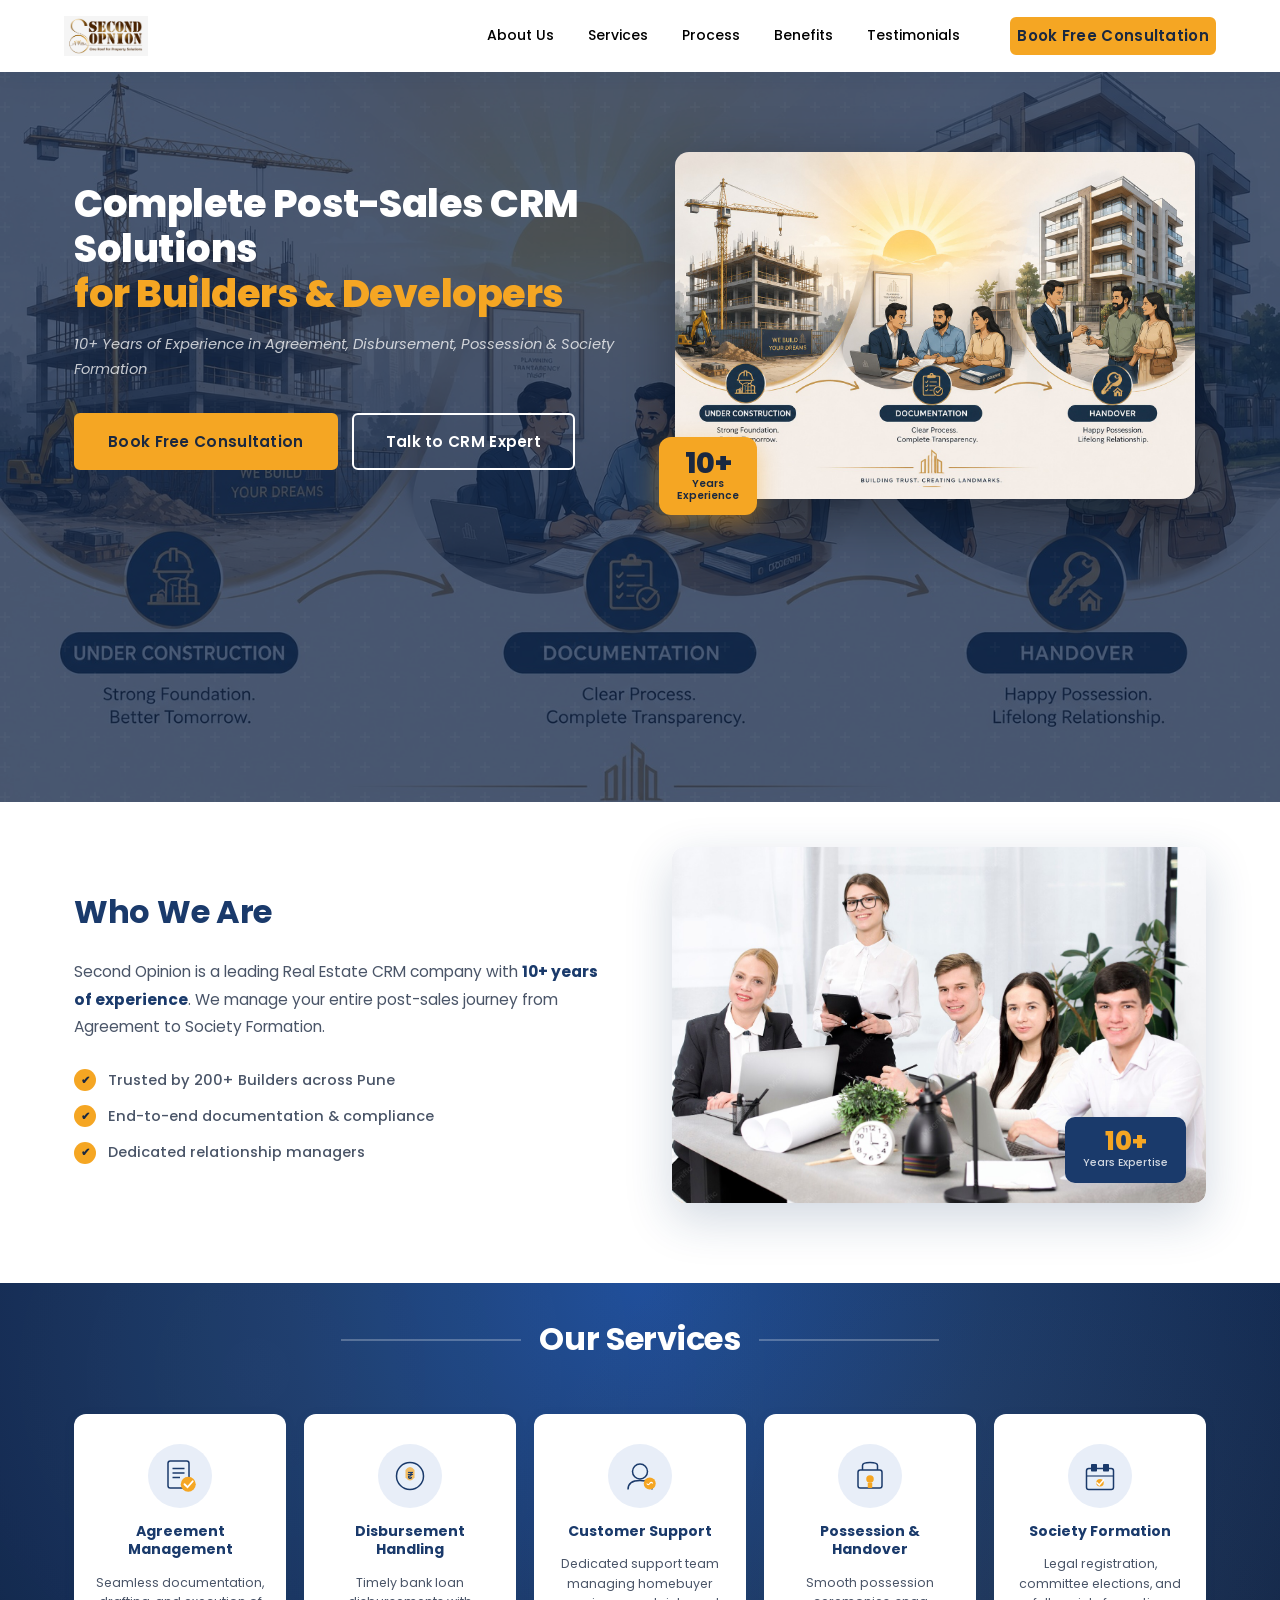
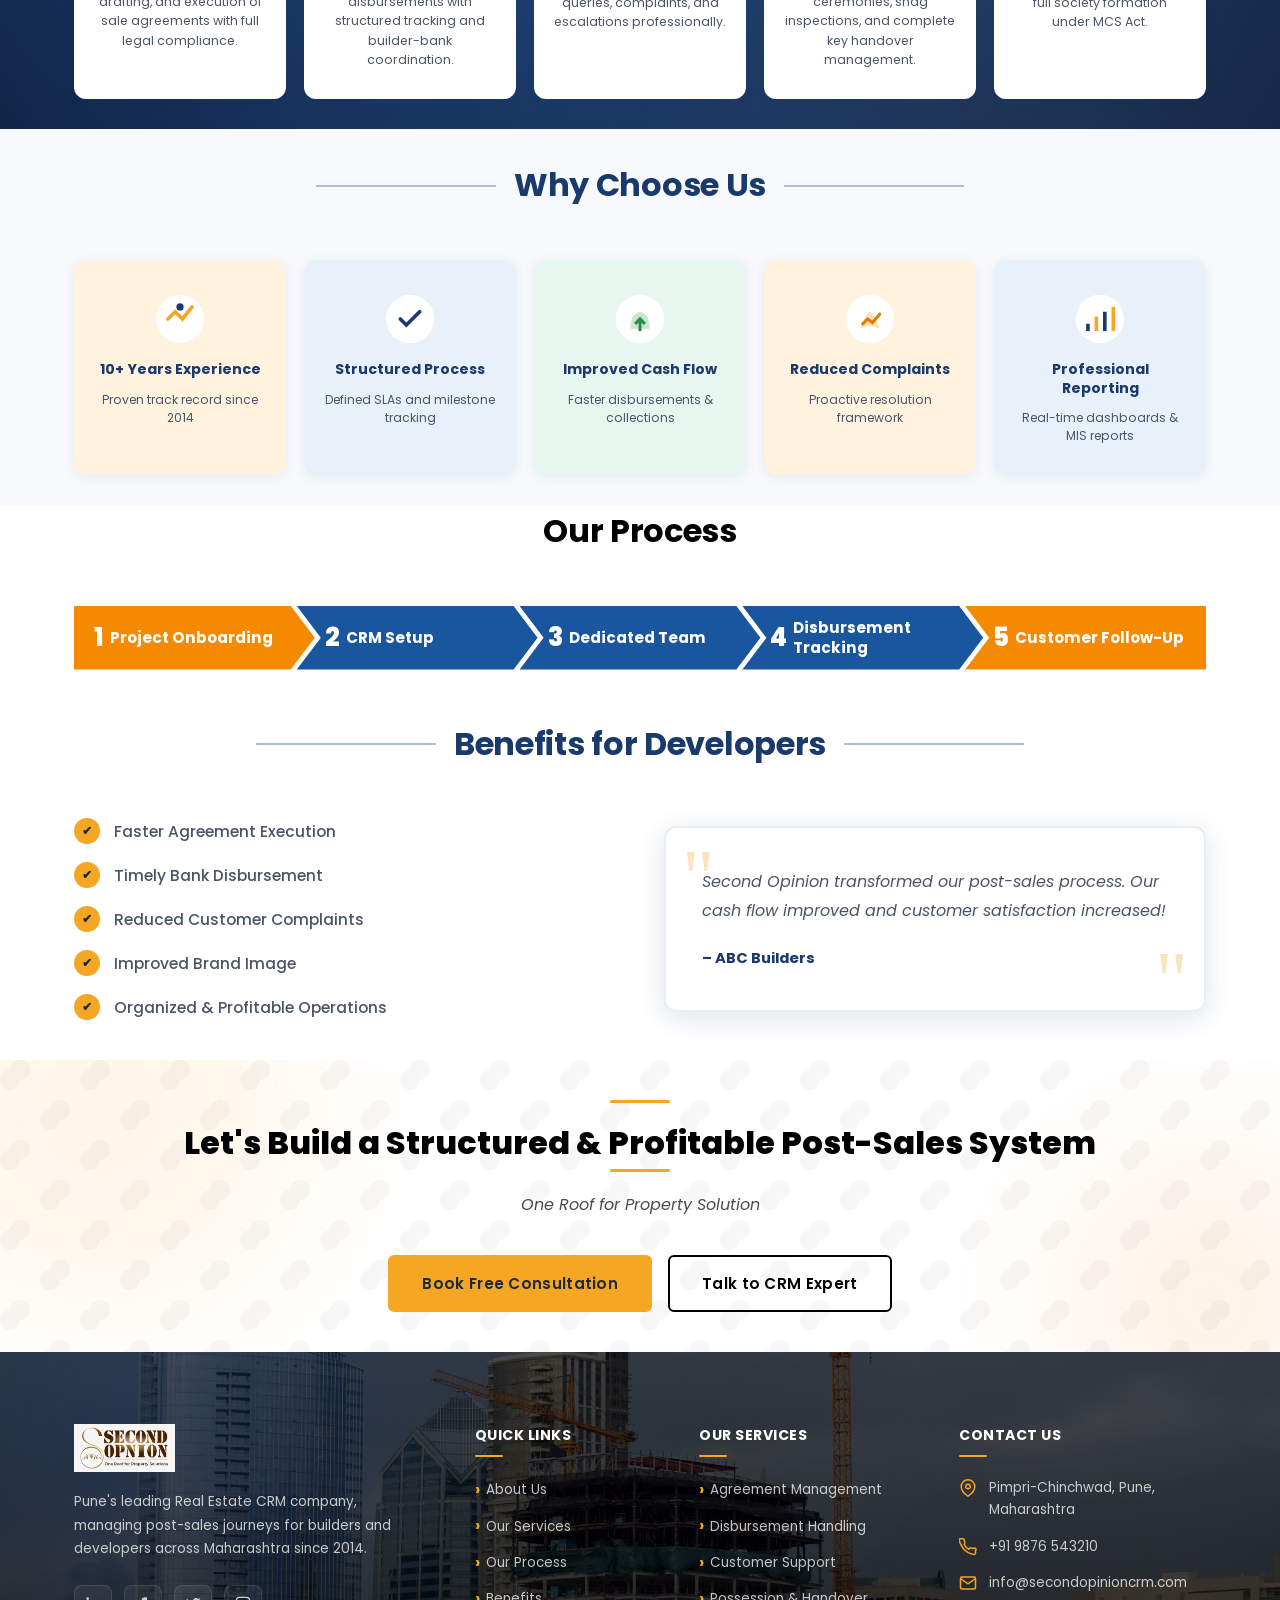
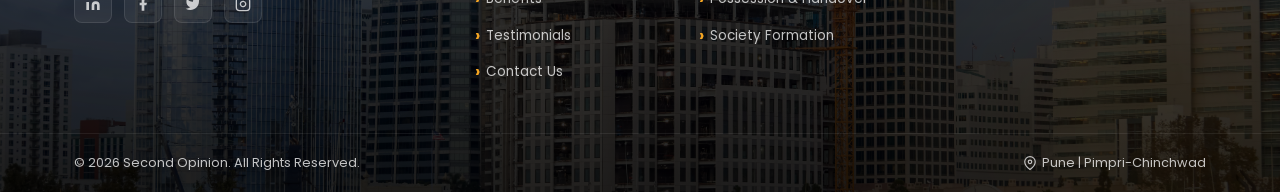
==== commit 3fcf5497: "initial commit" ====
--- a/index.html
+++ b/index.html
@@ -292,7 +292,7 @@
   </div>
 </section>
 
-  <section class="process" id="process">
+ <section class="process" id="process">
     <div class="container">
       <div class="section-header fade-in">
         <div class="section-line"></div>
@@ -333,7 +333,7 @@
       </div>
     </div>
   </section>
-
+  
   <section class="benefits" id="benefits">
     <div class="container">
       <div class="section-header fade-in">
--- a/style.css
+++ b/style.css
@@ -638,13 +638,10 @@
 
 .step-arrow {
   position: relative;
-  background: var(--gold);
-  /* Reduced padding for a tighter button height/width */
   padding: 12px 28px 12px 28px;
   display: flex;
   flex-direction: row;
   align-items: center;
-  /* Reduced gap to bring the number and text closer together */
   gap: 6px; 
   flex: 1;
   clip-path: polygon(0 0, calc(100% - 24px) 0, 100% 50%, calc(100% - 24px) 100%, 0 100%, 24px 50%);
@@ -652,27 +649,50 @@
   cursor: default;
 }
 
+/* Orange for Step 1 and Step 5 */
+.process-step:nth-child(1) .step-arrow,
+.process-step:nth-child(5) .step-arrow {
+  background: #f58a00; 
+}
+
+/* Blue for Steps 2, 3, and 4 */
+.process-step:nth-child(2) .step-arrow,
+.process-step:nth-child(3) .step-arrow,
+.process-step:nth-child(4) .step-arrow {
+  background: #1a569d; 
+}
+
 .process-step:first-child .step-arrow {
   clip-path: polygon(0 0, calc(100% - 24px) 0, 100% 50%, calc(100% - 24px) 100%, 0 100%);
-  /* Matched padding to align properly with the new smaller padding above */
   padding-left: 20px; 
 }
 
 .last-arrow {
   clip-path: polygon(0 0, 100% 0, 100% 100%, 0 100%, 24px 50%) !important;
-  /* Matched padding to align properly with the new smaller padding above */
   padding-right: 20px; 
 }
 
 .step-arrow:hover { 
-  background: var(--gold-dark); 
   transform: scaleY(1.04); 
+}
+
+/* Darker hover states for the different colors */
+.process-step:nth-child(1) .step-arrow:hover,
+.process-step:nth-child(5) .step-arrow:hover {
+  background: #df7d00;
+}
+
+.process-step:nth-child(2) .step-arrow:hover,
+.process-step:nth-child(3) .step-arrow:hover,
+.process-step:nth-child(4) .step-arrow:hover {
+  background: #14437a;
 }
 
 .step-num {
   font-size: 1.6rem; 
   font-weight: 800;
-  color: var(--dark-text);
+  /* Changed to white */
+  color: #ffffff; 
   line-height: 1;
   flex-shrink: 0;
 }
@@ -680,7 +700,8 @@
 .step-label {
   font-size: 0.95rem; 
   font-weight: 700; 
-  color: var(--dark-text);
+  /* Changed to white */
+  color: #ffffff; 
   line-height: 1.3;
 }
 
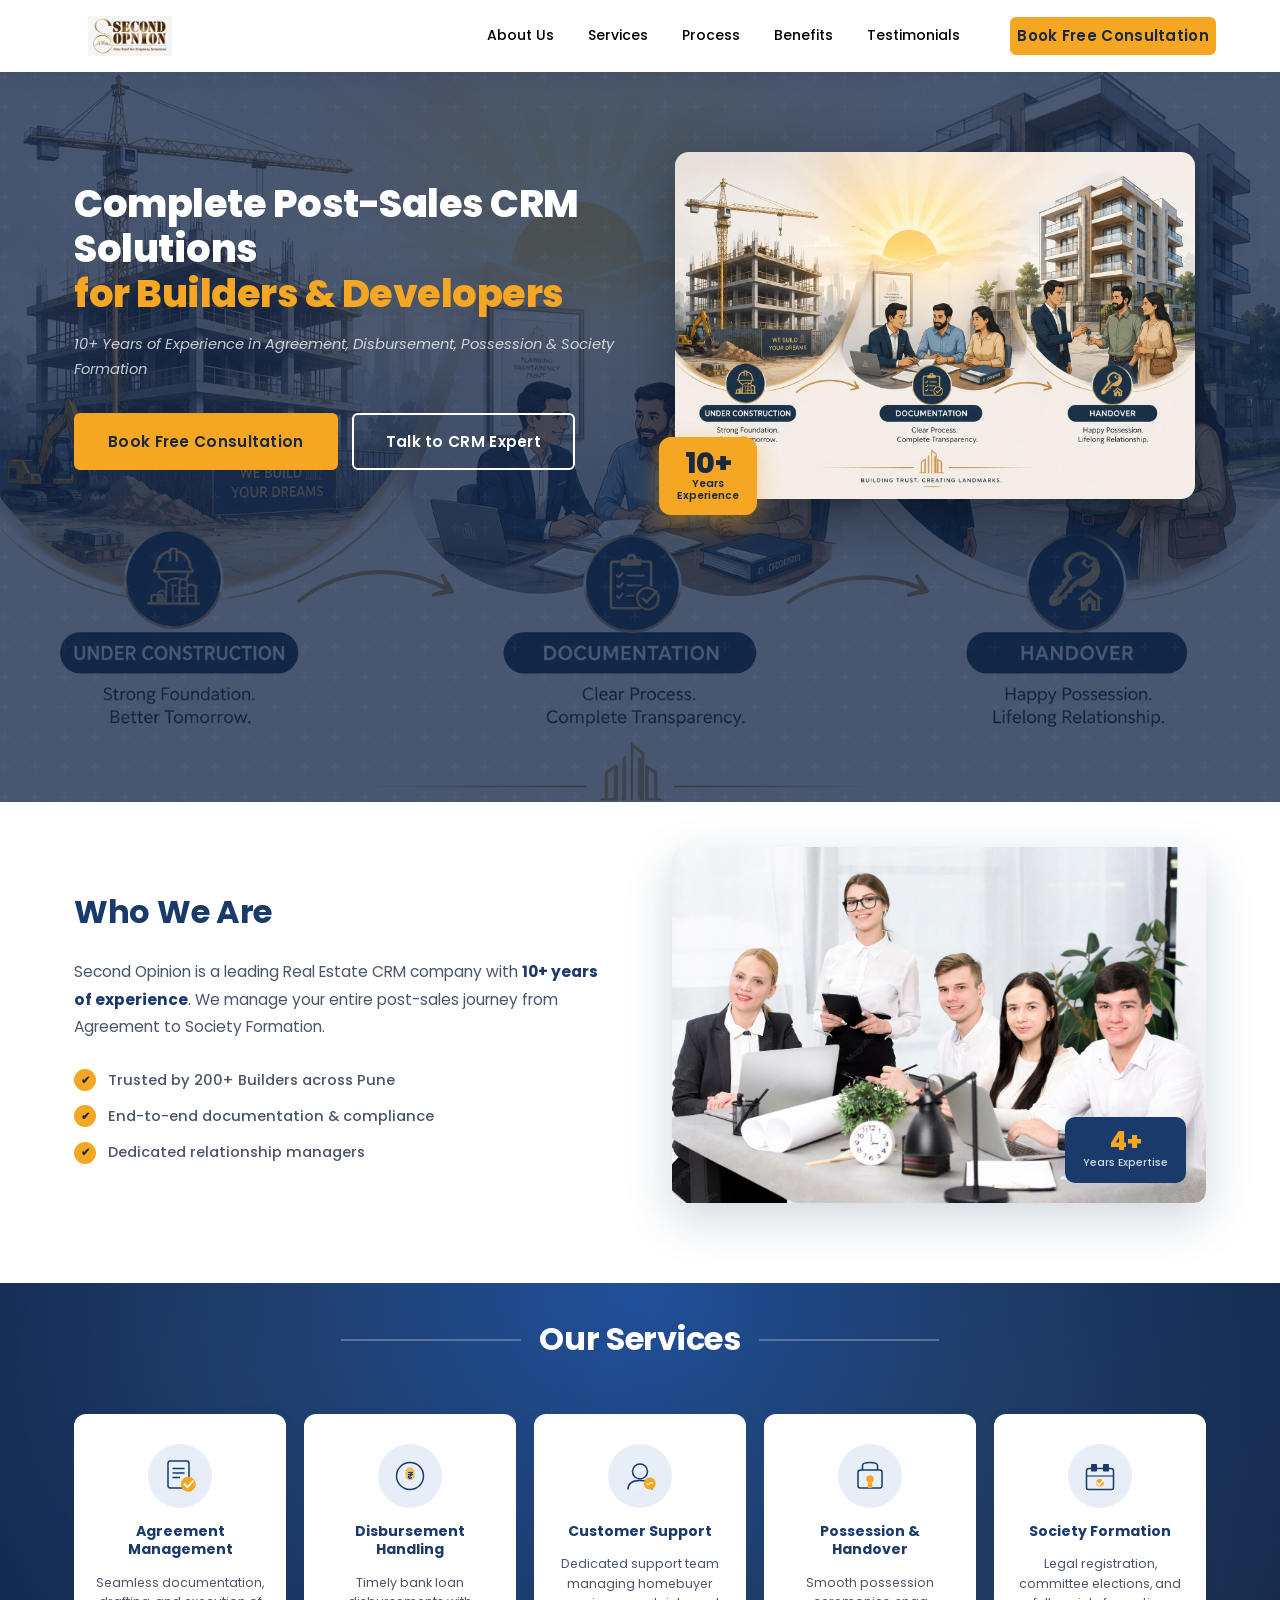
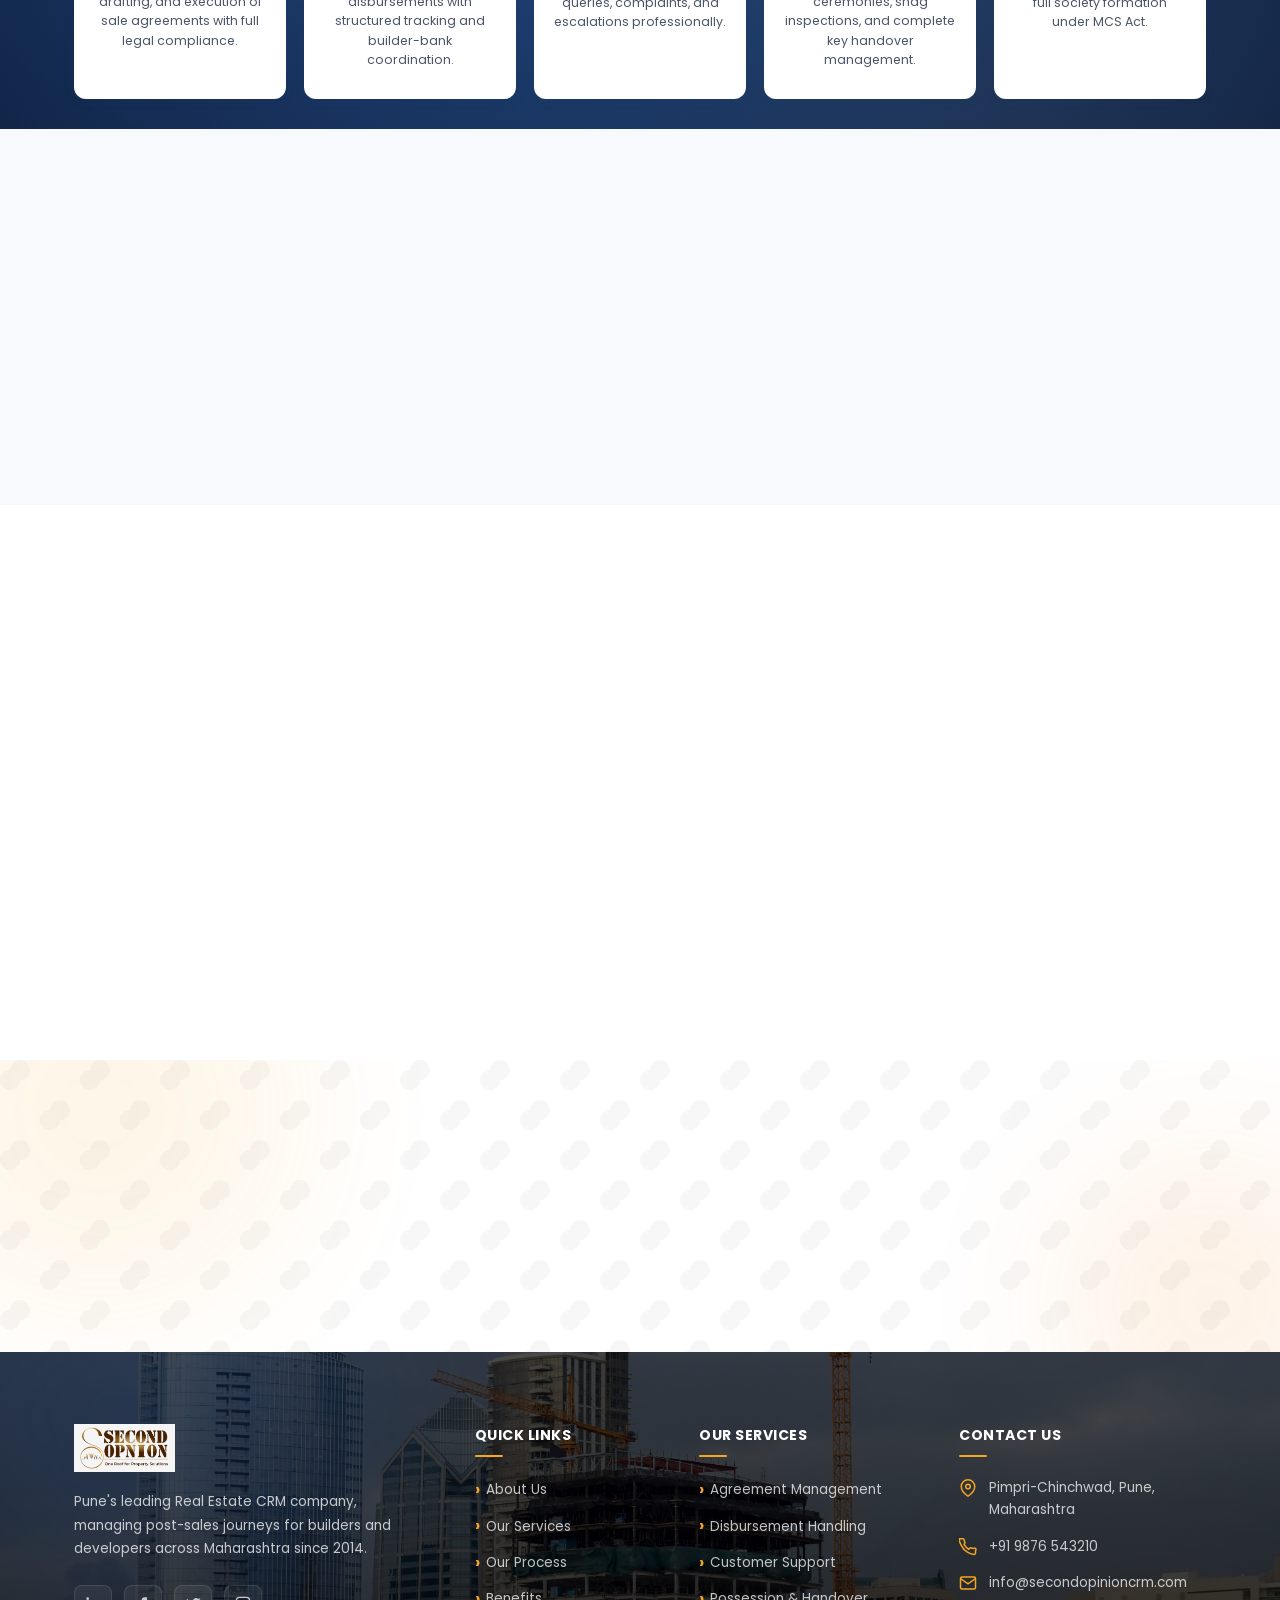
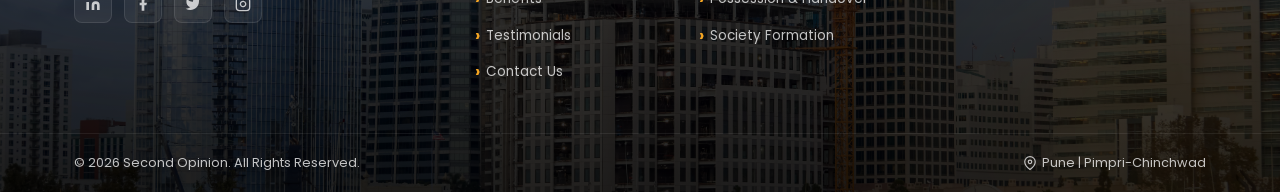
==== commit c0bd6a67: "initial commit" ====
--- a/index.html
+++ b/index.html
@@ -18,19 +18,19 @@
     
     <a href="#" class="nav-logo">
         <div class="logo-icon">
-        <img src="assest/images/logo.png" alt="logo" style="height: 40px; width: auto; object-fit: contain;">
+        <a href="index.html"><img src="assest/images/logo.png" alt="logo" style="height: 40px; width: auto; object-fit: contain;"></a>
         </div>
       </a>
 
       <nav class="nav-links" id="navLinks">
-        <a href="#about">About Us</a>
-        <a href="#services">Services</a>
-        <a href="#process">Process</a>
-        <a href="#benefits">Benefits</a>
+        <a href="about.html">About Us</a>
+        <a href="new.html">Services</a>
+        <a href="z.html">Process</a>
+        <a href="z1.html">Benefits</a>
         <a href="#testimonials">Testimonials</a>
       </nav>
 
-      <a href="#contact" class="btn btn-primary nav-cta">Book Free Consultation</a>
+      <a href="contact.html" class="btn btn-primary nav-cta">Book Free Consultation</a>
 
       <button class="hamburger" id="hamburger" aria-label="Toggle menu">
         <span></span><span></span><span></span>
@@ -333,7 +333,7 @@
       </div>
     </div>
   </section>
-  
+
   <section class="benefits" id="benefits">
     <div class="container">
       <div class="section-header fade-in">
@@ -421,7 +421,7 @@
         <div class="footer-col">
           <h4 class="footer-heading">Quick Links</h4>
           <ul class="footer-links">
-            <li><a href="#about">About Us</a></li>
+            <li><a href="about.html">About Us</a></li>
             <li><a href="#services">Our Services</a></li>
             <li><a href="#process">Our Process</a></li>
             <li><a href="#benefits">Benefits</a></li>
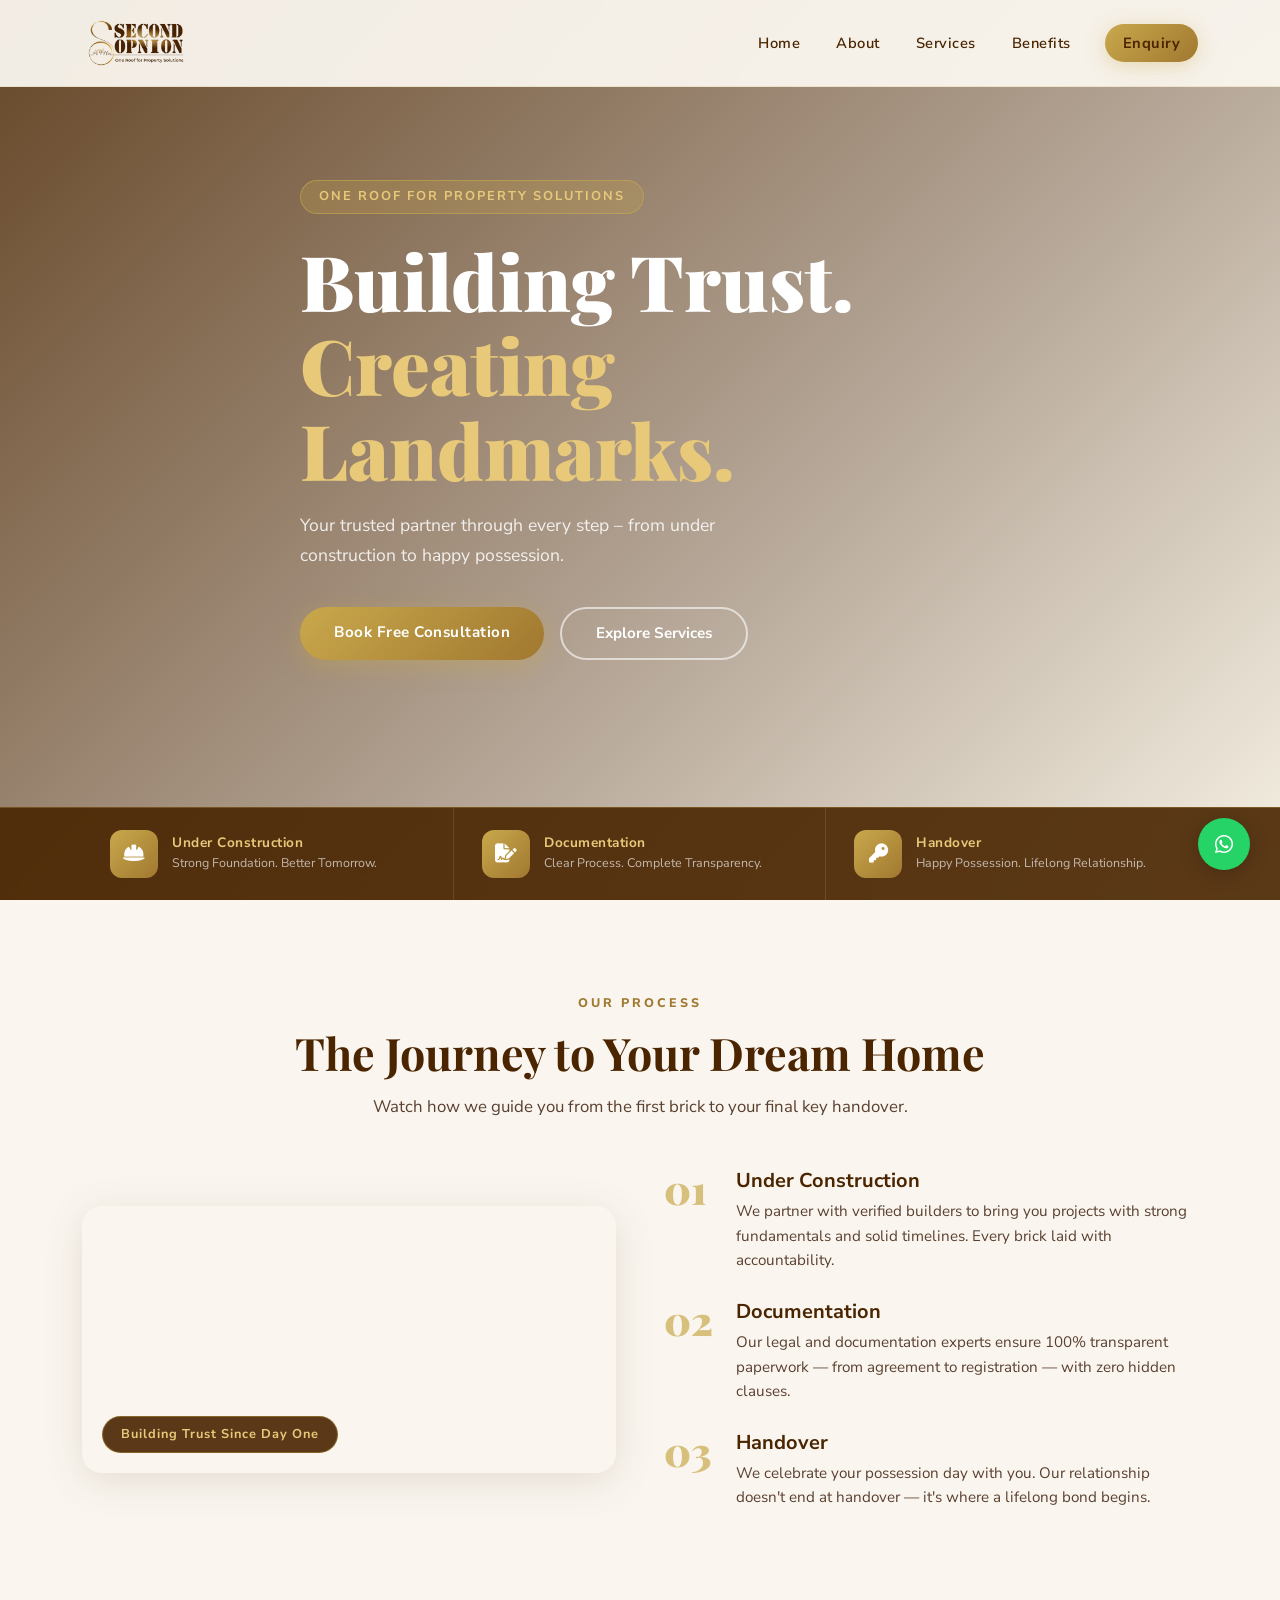
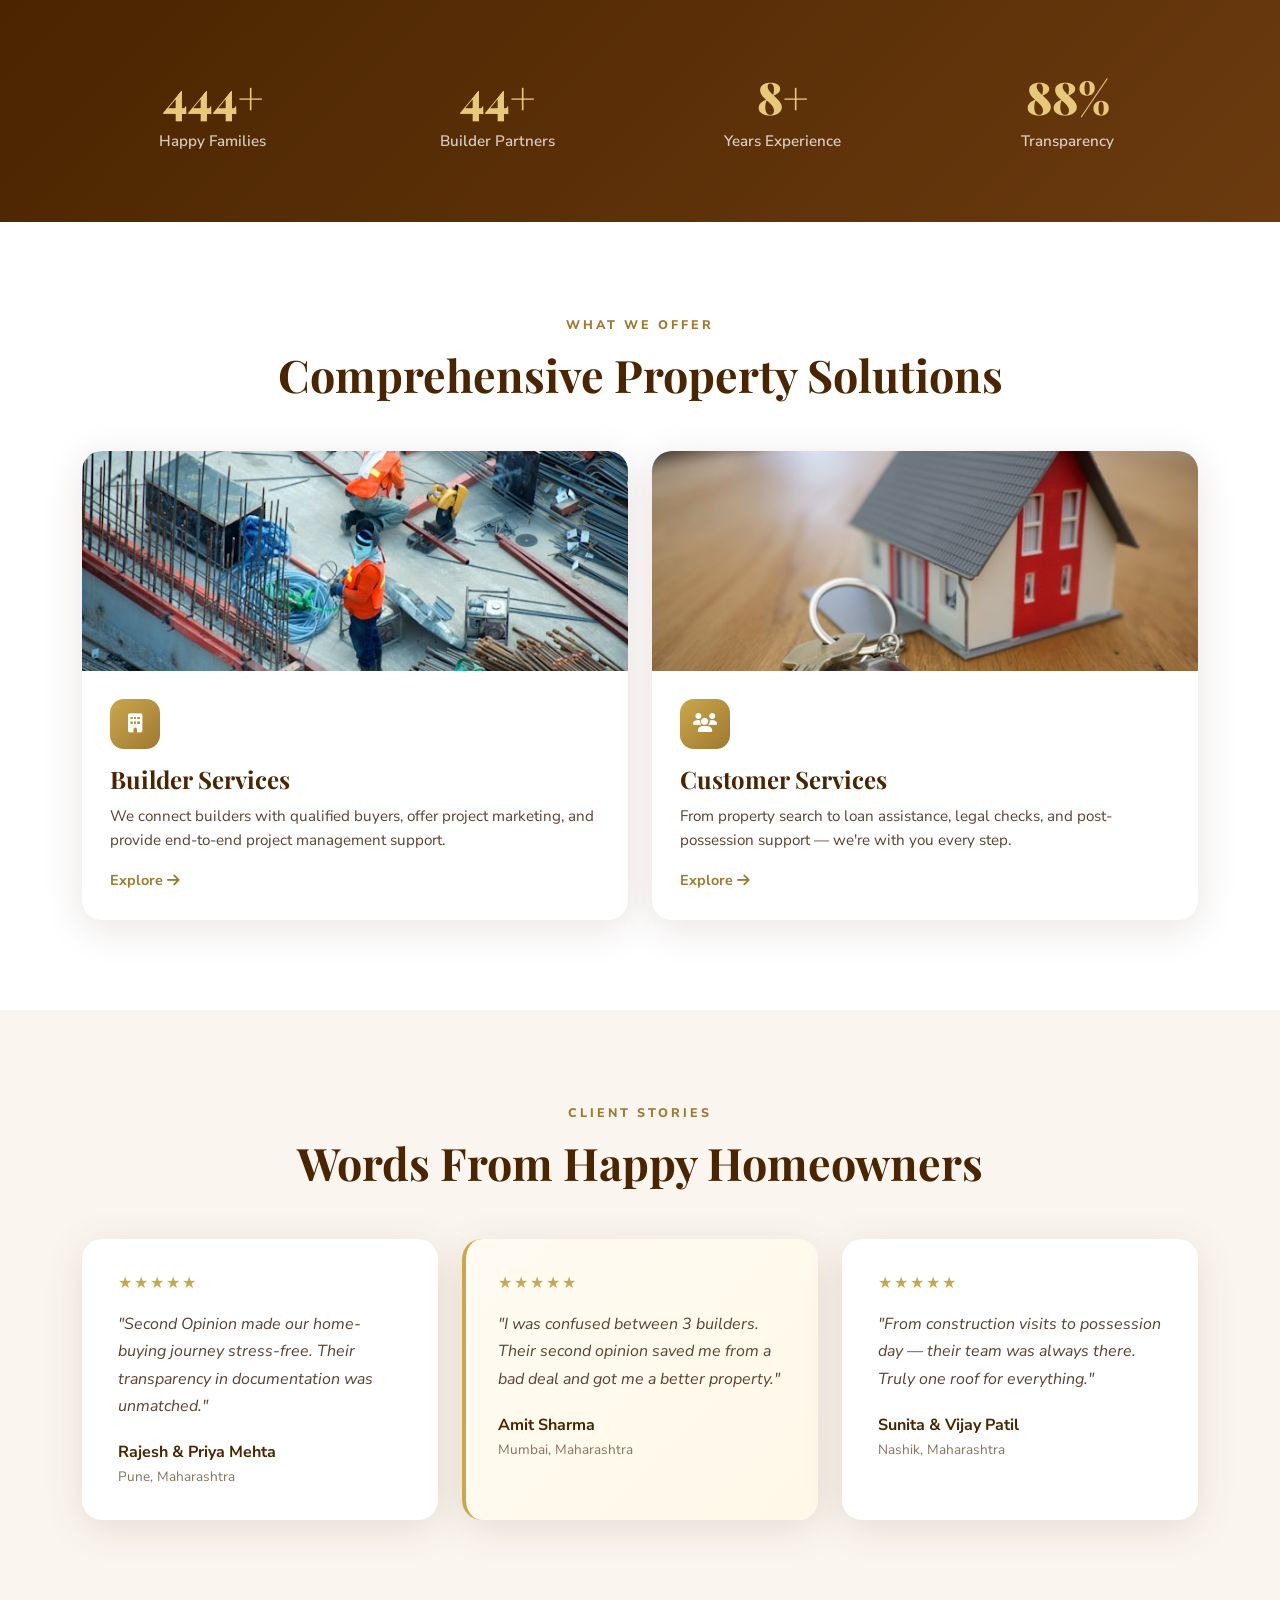
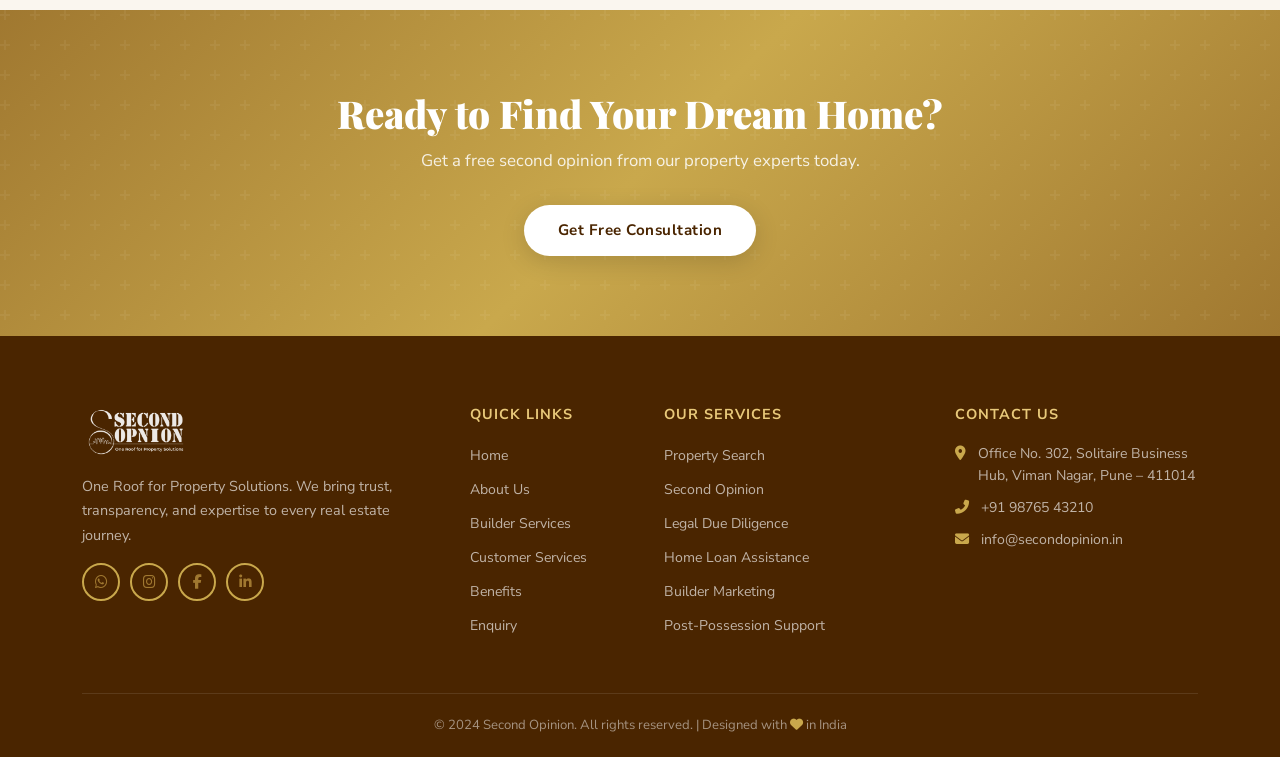
==== commit 881e8d6c: "initial commit" ====
--- a/index.html
+++ b/index.html
@@ -3,487 +3,623 @@
 <head>
   <meta charset="UTF-8" />
   <meta name="viewport" content="width=device-width, initial-scale=1.0" />
-  <meta name="description" content="Second Opinion – Complete Post-Sales CRM Solutions for Builders & Developers. 10+ Years of Experience in Agreement, Disbursement, Possession & Society Formation." />
-  <title>Second Opinion | One Roof for Property Solutions</title>
-  <link rel="icon" type="image/png" href="assest/images/favicon.png">
+  <title>Second Opinion – One Roof for Property Solutions</title>
+  <link rel="stylesheet" href="https://cdn.jsdelivr.net/npm/bootstrap@5.3.3/dist/css/bootstrap.min.css" />
+  <link rel="stylesheet" href="https://cdnjs.cloudflare.com/ajax/libs/font-awesome/6.5.0/css/all.min.css" />
   <link rel="preconnect" href="https://fonts.googleapis.com" />
-  <link rel="preconnect" href="https://fonts.gstatic.com" crossorigin />
-  <link href="https://fonts.googleapis.com/css2?family=Poppins:wght@300;400;500;600;700;800;900&display=swap" rel="stylesheet" />
-  <link rel="stylesheet" href="style.css" />
+  <link href="https://fonts.googleapis.com/css2?family=Playfair+Display:ital,wght@0,400;0,600;0,700;0,900;1,400&family=Nunito+Sans:wght@300;400;600;700&display=swap" rel="stylesheet" />
+  <link rel="stylesheet" href="assest/style_css/app.css" />
 </head>
 <body>
 
-<header class="navbar" id="navbar">
-    <div class="nav-container">
-    
-    <a href="#" class="nav-logo">
-        <div class="logo-icon">
-        <a href="index.html"><img src="assest/images/logo.png" alt="logo" style="height: 40px; width: auto; object-fit: contain;"></a>
-        </div>
-      </a>
-
-      <nav class="nav-links" id="navLinks">
-        <a href="about.html">About Us</a>
-        <a href="new.html">Services</a>
-        <a href="z.html">Process</a>
-        <a href="z1.html">Benefits</a>
-        <a href="#testimonials">Testimonials</a>
-      </nav>
-
-      <a href="contact.html" class="btn btn-primary nav-cta">Book Free Consultation</a>
-
-      <button class="hamburger" id="hamburger" aria-label="Toggle menu">
-        <span></span><span></span><span></span>
-      </button>
-    </div>
-  </header>
-
-  <!-- <section class="hero" id="hero">
-    <div class="hero-overlay"></div>
-    <div class="hero-container">
-      <div class="hero-content fade-in">
-        <h1 class="hero-heading">
-          Complete Post-Sales CRM Solutions<br />
-          <span class="hero-highlight">for Builders &amp; Developers</span>
-        </h1>
-        <p class="hero-sub">10+ Years of Experience in Agreement, Disbursement, Possession &amp; Society Formation</p>
-        <div class="hero-buttons">
-          <a href="#contact" class="btn btn-primary btn-lg">Book Free Consultation</a>
-          <a href="#services" class="btn btn-outline btn-lg">Talk to CRM Expert</a>
-        </div>
-      </div>
-      <div class="hero-image fade-in delay-2">
-        <div class="hero-img-wrap">
-          <img src="assest/images/hero section image.jpeg" alt="Modern Construction Site in San Diego" class="hero-city-img">
-          <div class="hero-badge">
-            <span class="badge-num">10+</span>
-            <span class="badge-text">Years<br/>Experience</span>
-          </div>
-        </div>
-      </div>
-    </div>
-    <div class="hero-wave">
-      <svg viewBox="0 0 1440 60" xmlns="http://www.w3.org/2000/svg" preserveAspectRatio="none">
-        <path d="M0,30 C360,60 1080,0 1440,30 L1440,60 L0,60 Z" fill="#fff"/>
-      </svg>
-    </div>
-  </section> -->
-
-  <section class="hero" id="hero">
-    <div class="hero-overlay"></div>
-    <div class="hero-container">
-      <div class="hero-content fade-in">
-        <h1 class="hero-heading">
-          Complete Post-Sales CRM Solutions<br />
-          <span class="hero-highlight">for Builders &amp; Developers</span>
-        </h1>
-        <p class="hero-sub">10+ Years of Experience in Agreement, Disbursement, Possession &amp; Society Formation</p>
-        <div class="hero-buttons">
-          <a href="#contact" class="btn btn-primary btn-lg">Book Free Consultation</a>
-          <a href="#services" class="btn btn-outline btn-lg">Talk to CRM Expert</a>
-        </div>
-      </div>
-      <div class="hero-image fade-in delay-2">
-        <div class="hero-img-wrap">
-          <img src="assest/images/hero section image.jpeg" alt="Modern Construction Site in San Diego" class="hero-city-img">
-          <div class="hero-badge">
-            <span class="badge-num">10+</span>
-            <span class="badge-text">Years<br/>Experience</span>
-          </div>
-        </div>
-      </div>
-    </div>
-    <!-- <div class="hero-wave">
-      <svg viewBox="0 0 1440 60" xmlns="http://www.w3.org/2000/svg" preserveAspectRatio="none">
-        <path d="M0,30 C360,60 1080,0 1440,30 L1440,60 L0,60 Z" fill="#fff"/>
-      </svg>
-    </div> -->
-  </section>
-
-  <section class="about" id="about">
-    <div class="container">
-      <div class="about-grid">
-        <div class="about-text fade-in">
-          <h2 class="section-title left">Who We Are</h2>
-          <p class="about-desc">Second Opinion is a leading Real Estate CRM company with <strong>10+ years of experience</strong>. We manage your entire post-sales journey from Agreement to Society Formation.</p>
-          <ul class="about-list">
-            <li>
-              <span class="about-icon">✔</span>
-              Trusted by 200+ Builders across Pune
-            </li>
-            <li>
-              <span class="about-icon">✔</span>
-              End-to-end documentation &amp; compliance
-            </li>
-            <li>
-              <span class="about-icon">✔</span>
-              Dedicated relationship managers
-            </li>
+<!-- ===== NAVBAR ===== -->
+<nav class="navbar navbar-expand-lg fixed-top" id="mainNav">
+  <div class="container">
+    <a class="navbar-brand" href="index.html" onclick="showPage('home')">
+      <img src="assest/images/logo-removebg-preview.png" alt="Second Opinion Logo" class="nav-logo" />
+    </a>
+    <button class="navbar-toggler" type="button" data-bs-toggle="collapse" data-bs-target="#navbarNav">
+      <span class="toggler-icon"><i class="fas fa-bars"></i></span>
+    </button>
+    <div class="collapse navbar-collapse" id="navbarNav">
+      <ul class="navbar-nav ms-auto align-items-lg-center">
+        <li class="nav-item"><a class="nav-link active" href="index.html" onclick="showPage('home')">Home</a></li>
+        <li class="nav-item"><a class="nav-link" href="#" onclick="showPage('about')">About</a></li>
+        <li class="nav-item dropdown">
+          <a class="nav-link dropdown-toggle" href="#" data-bs-toggle="dropdown">Services</a>
+          <ul class="dropdown-menu">
+            <li><a class="dropdown-item" href="#" onclick="showPage('services', 'builder')">Builder Services</a></li>
+            <li><a class="dropdown-item" href="#" onclick="showPage('services', 'customer')">Customer Services</a></li>
           </ul>
-        </div>
-        <div class="about-image fade-in delay-1">
-          <div class="about-img-frame">
-            <img src="assest/images/who we are image.jpg" alt="Second Opinion Professional Team" class="team-img">
-            <div class="about-experience-badge">
-              <span>10+</span>
-              <small>Years Expertise</small>
-            </div>
-          </div>
-        </div>
-      </div>
-    </div>
-  </section>
-
-  <section class="services" id="services">
-    <div class="services-bg-pattern"></div>
-    <div class="container">
-      <div class="section-header fade-in">
-        <div class="section-line"></div>
-        <h2 class="section-title light">Our Services</h2>
-        <div class="section-line"></div>
-      </div>
-      <div class="services-grid">
-
-        <div class="service-card fade-in delay-1">
-          <div class="service-icon">
-            <svg viewBox="0 0 48 48" xmlns="http://www.w3.org/2000/svg">
-              <rect x="8" y="4" width="28" height="36" rx="3" fill="#e8f0fa" stroke="#1a3a6b" stroke-width="2"/>
-              <line x1="14" y1="14" x2="30" y2="14" stroke="#1a3a6b" stroke-width="2"/>
-              <line x1="14" y1="20" x2="30" y2="20" stroke="#1a3a6b" stroke-width="2"/>
-              <line x1="14" y1="26" x2="24" y2="26" stroke="#1a3a6b" stroke-width="2"/>
-              <circle cx="35" cy="35" r="10" fill="#f5a623"/>
-              <path d="M30 35 L34 39 L41 31" stroke="#fff" stroke-width="2.5" fill="none" stroke-linecap="round"/>
-            </svg>
-          </div>
-          <h3>Agreement Management</h3>
-          <p>Seamless documentation, drafting, and execution of sale agreements with full legal compliance.</p>
-        </div>
-
-        <div class="service-card fade-in delay-2">
-          <div class="service-icon">
-            <svg viewBox="0 0 48 48" xmlns="http://www.w3.org/2000/svg">
-              <circle cx="24" cy="24" r="18" fill="#e8f0fa" stroke="#1a3a6b" stroke-width="2"/>
-              <path d="M18 16 Q24 8 30 16 L30 26 Q24 34 18 26 Z" fill="#f5a623" opacity="0.7"/>
-              <text x="24" y="28" text-anchor="middle" font-size="13" font-weight="bold" fill="#1a3a6b">₹</text>
-            </svg>
-          </div>
-          <h3>Disbursement Handling</h3>
-          <p>Timely bank loan disbursements with structured tracking and builder-bank coordination.</p>
-        </div>
-
-        <div class="service-card fade-in delay-3">
-          <div class="service-icon">
-            <svg viewBox="0 0 48 48" xmlns="http://www.w3.org/2000/svg">
-              <circle cx="24" cy="18" r="10" fill="#e8f0fa" stroke="#1a3a6b" stroke-width="2"/>
-              <path d="M8 42 Q8 30 24 30 Q40 30 40 42" fill="#e8f0fa" stroke="#1a3a6b" stroke-width="2"/>
-              <circle cx="37" cy="34" r="8" fill="#f5a623"/>
-              <path d="M33 34 Q35 37 37 34 Q39 31 41 34" stroke="#fff" stroke-width="1.5" fill="none"/>
-            </svg>
-          </div>
-          <h3>Customer Support</h3>
-          <p>Dedicated support team managing homebuyer queries, complaints, and escalations professionally.</p>
-        </div>
-
-        <div class="service-card fade-in delay-1">
-          <div class="service-icon">
-            <svg viewBox="0 0 48 48" xmlns="http://www.w3.org/2000/svg">
-              <rect x="8" y="16" width="32" height="24" rx="3" fill="#e8f0fa" stroke="#1a3a6b" stroke-width="2"/>
-              <path d="M14 16 V10 Q14 6 24 6 Q34 6 34 10 V16" fill="none" stroke="#1a3a6b" stroke-width="2"/>
-              <circle cx="24" cy="28" r="5" fill="#f5a623"/>
-              <rect x="21" y="33" width="6" height="7" fill="#f5a623" rx="1"/>
-            </svg>
-          </div>
-          <h3>Possession &amp; Handover</h3>
-          <p>Smooth possession ceremonies, snag inspections, and complete key handover management.</p>
-        </div>
-
-        <div class="service-card fade-in delay-2">
-          <div class="service-icon">
-            <svg viewBox="0 0 48 48" xmlns="http://www.w3.org/2000/svg">
-              <rect x="6" y="14" width="36" height="28" rx="3" fill="#e8f0fa" stroke="#1a3a6b" stroke-width="2"/>
-              <rect x="12" y="8" width="8" height="10" rx="1" fill="#1a3a6b"/>
-              <rect x="28" y="8" width="8" height="10" rx="1" fill="#1a3a6b"/>
-              <line x1="6" y1="24" x2="42" y2="24" stroke="#1a3a6b" stroke-width="1.5"/>
-              <circle cx="24" cy="33" r="5" fill="#f5a623"/>
-              <path d="M20 33 L23 36 L29 29" stroke="#fff" stroke-width="2" fill="none" stroke-linecap="round"/>
-            </svg>
-          </div>
-          <h3>Society Formation</h3>
-          <p>Legal registration, committee elections, and full society formation under MCS Act.</p>
-        </div>
-
-      </div>
-    </div>
-  </section>
-
- <section class="why-us" id="why">
+        </li>
+        <li class="nav-item"><a class="nav-link" href="#" onclick="showPage('benefits')">Benefits</a></li>
+        <li class="nav-item"><a class="nav-link btn-enquiry ms-lg-3" href="#" onclick="showPage('enquiry')">Enquiry</a></li>
+      </ul>
+    </div>
+  </div>
+</nav>
+
+<!-- ===== PAGES ===== -->
+<div id="page-home" class="page active">
+
+  <!-- HERO -->
+  <section class="hero-section" id="home">
+    <div class="hero-video-wrap">
+      <video autoplay muted loop playsinline class="hero-video">
+        <source src="assest/images/irise-punawale-1920x1080-new.mp4" type="video/mp4" />
+      </video>
+      <div class="hero-overlay"></div>
+    </div>
+    <div class="hero-content container">
+      <div class="hero-badge">One Roof for Property Solutions</div>
+      <h1 class="hero-title">Building Trust.<br /><span>Creating Landmarks.</span></h1>
+      <p class="hero-sub">Your trusted partner through every step – from under construction to happy possession.</p>
+      <div class="hero-cta-row">
+        <a href="#" onclick="showPage('enquiry')" class="btn-gold">Book Free Consultation</a>
+        <a href="#" onclick="showPage('services')" class="btn-ghost">Explore Services</a>
+      </div>
+    </div>
+    <!-- Journey Steps -->
+    <div class="journey-bar">
+      <div class="container">
+        <div class="row g-0 journey-steps">
+          <div class="col-12 col-md-4 journey-step">
+            <div class="jstep-icon"><i class="fas fa-hard-hat"></i></div>
+            <div>
+              <h6>Under Construction</h6>
+              <p>Strong Foundation. Better Tomorrow.</p>
+            </div>
+          </div>
+          <div class="col-12 col-md-4 journey-step">
+            <div class="jstep-icon"><i class="fas fa-file-signature"></i></div>
+            <div>
+              <h6>Documentation</h6>
+              <p>Clear Process. Complete Transparency.</p>
+            </div>
+          </div>
+          <div class="col-12 col-md-4 journey-step">
+            <div class="jstep-icon"><i class="fas fa-key"></i></div>
+            <div>
+              <h6>Handover</h6>
+              <p>Happy Possession. Lifelong Relationship.</p>
+            </div>
+          </div>
+        </div>
+      </div>
+    </div>
+  </section>
+
+  <!-- PROCESS VIDEO SECTION -->
+  <section class="process-section section-pad">
+    <div class="container">
+      <div class="section-head text-center mb-5">
+        <span class="section-tag">Our Process</span>
+        <h2 class="section-title">The Journey to Your Dream Home</h2>
+        <p class="section-desc">Watch how we guide you from the first brick to your final key handover.</p>
+      </div>
+      <div class="row align-items-center g-5">
+        <div class="col-lg-6">
+          <div class="process-video-frame">
+            <video autoplay muted loop playsinline class="w-100 rounded-video">
+              <source src="assest/images/irise-punawale-1920x1080-new.mp4" type="video/mp4" />
+            </video>
+            <div class="vid-badge">Building Trust Since Day One</div>
+          </div>
+        </div>
+        <div class="col-lg-6">
+          <div class="process-steps">
+            <div class="pstep">
+              <div class="pstep-num">01</div>
+              <div class="pstep-body">
+                <h5>Under Construction</h5>
+                <p>We partner with verified builders to bring you projects with strong fundamentals and solid timelines. Every brick laid with accountability.</p>
+              </div>
+            </div>
+            <div class="pstep">
+              <div class="pstep-num">02</div>
+              <div class="pstep-body">
+                <h5>Documentation</h5>
+                <p>Our legal and documentation experts ensure 100% transparent paperwork — from agreement to registration — with zero hidden clauses.</p>
+              </div>
+            </div>
+            <div class="pstep">
+              <div class="pstep-num">03</div>
+              <div class="pstep-body">
+                <h5>Handover</h5>
+                <p>We celebrate your possession day with you. Our relationship doesn't end at handover — it's where a lifelong bond begins.</p>
+              </div>
+            </div>
+          </div>
+        </div>
+      </div>
+    </div>
+  </section>
+
+  <!-- STATS -->
+  <section class="stats-section">
+    <div class="container">
+      <div class="row g-4 text-center">
+        <div class="col-6 col-lg-3"><div class="stat-card"><h3>500+</h3><p>Happy Families</p></div></div>
+        <div class="col-6 col-lg-3"><div class="stat-card"><h3>50+</h3><p>Builder Partners</p></div></div>
+        <div class="col-6 col-lg-3"><div class="stat-card"><h3>10+</h3><p>Years Experience</p></div></div>
+        <div class="col-6 col-lg-3"><div class="stat-card"><h3>100%</h3><p>Transparency</p></div></div>
+      </div>
+    </div>
+  </section>
+
+  <!-- SERVICES PREVIEW -->
+  <section class="services-preview section-pad">
+    <div class="container">
+      <div class="section-head text-center mb-5">
+        <span class="section-tag">What We Offer</span>
+        <h2 class="section-title">Comprehensive Property Solutions</h2>
+      </div>
+      <div class="row g-4">
+        <div class="col-md-6">
+          <div class="service-card" onclick="showPage('services','builder')">
+            <div class="sc-img"><img src="assest/images/Builder_Service.png" alt="Builder Services" /></div>
+            <div class="sc-body">
+              <div class="sc-icon"><i class="fas fa-building"></i></div>
+              <h4>Builder Services</h4>
+              <p>We connect builders with qualified buyers, offer project marketing, and provide end-to-end project management support.</p>
+              <span class="sc-link">Explore <i class="fas fa-arrow-right"></i></span>
+            </div>
+          </div>
+        </div>
+        <div class="col-md-6">
+          <div class="service-card" onclick="showPage('services','customer')">
+            <div class="sc-img"><img src="assest/images/Customer_service.png" alt="Customer Services" /></div>
+            <div class="sc-body">
+              <div class="sc-icon"><i class="fas fa-users"></i></div>
+              <h4>Customer Services</h4>
+              <p>From property search to loan assistance, legal checks, and post-possession support — we're with you every step.</p>
+              <span class="sc-link">Explore <i class="fas fa-arrow-right"></i></span>
+            </div>
+          </div>
+        </div>
+      </div>
+    </div>
+  </section>
+
+  <!-- TESTIMONIALS -->
+  <section class="testimonials-section section-pad">
+    <div class="container">
+      <div class="section-head text-center mb-5">
+        <span class="section-tag">Client Stories</span>
+        <h2 class="section-title">Words From Happy Homeowners</h2>
+      </div>
+      <div class="row g-4">
+        <div class="col-md-4">
+          <div class="testi-card">
+            <div class="testi-stars">★★★★★</div>
+            <p>"Second Opinion made our home-buying journey stress-free. Their transparency in documentation was unmatched."</p>
+            <div class="testi-author"><strong>Rajesh & Priya Mehta</strong><span>Pune, Maharashtra</span></div>
+          </div>
+        </div>
+        <div class="col-md-4">
+          <div class="testi-card featured">
+            <div class="testi-stars">★★★★★</div>
+            <p>"I was confused between 3 builders. Their second opinion saved me from a bad deal and got me a better property."</p>
+            <div class="testi-author"><strong>Amit Sharma</strong><span>Mumbai, Maharashtra</span></div>
+          </div>
+        </div>
+        <div class="col-md-4">
+          <div class="testi-card">
+            <div class="testi-stars">★★★★★</div>
+            <p>"From construction visits to possession day — their team was always there. Truly one roof for everything."</p>
+            <div class="testi-author"><strong>Sunita & Vijay Patil</strong><span>Nashik, Maharashtra</span></div>
+          </div>
+        </div>
+      </div>
+    </div>
+  </section>
+
+  <!-- CTA BANNER -->
+  <section class="cta-banner">
+    <div class="container text-center">
+      <h2>Ready to Find Your Dream Home?</h2>
+      <p>Get a free second opinion from our property experts today.</p>
+      <a href="#" onclick="showPage('enquiry')" class="btn-gold">Get Free Consultation</a>
+    </div>
+  </section>
+
+</div><!-- /page-home -->
+
+<!-- ===== ABOUT PAGE ===== -->
+<div id="page-about" class="page">
+  <div class="page-hero">
+    <div class="page-hero-overlay"></div>
+    <img src="assest/images/about_hero.png" alt="About" class="page-hero-img" />
+    <div class="page-hero-content">
+      <span class="section-tag">Who We Are</span>
+      <h1>About Second Opinion</h1>
+    </div>
+  </div>
+
+  <section class="section-pad">
+    <div class="container">
+      <div class="row g-5 align-items-center">
+        <div class="col-lg-6">
+          <div class="about-img-grid">
+            <img src="assest/images/about1.png" class="about-img-main" alt="Office" />
+            <img src="assest/images/about2.png" class="about-img-sm" alt="Team" />
+          </div>
+        </div>
+        <div class="col-lg-6">
+          <span class="section-tag">Our Story</span>
+          <h2 class="section-title">One Roof for All Property Solutions</h2>
+          <p class="mt-3">Second Opinion was founded with a singular mission: to bring complete transparency and trust to India's real estate market. We understand that buying a home is the biggest financial decision of your life — and you deserve honest, unbiased guidance.</p>
+          <p>Our name says it all. Before you sign on the dotted line, get a second opinion from our certified property experts who work solely in your best interest.</p>
+          <div class="row g-3 mt-3">
+            <div class="col-6"><div class="about-feat"><i class="fas fa-check-circle"></i> RERA Registered</div></div>
+            <div class="col-6"><div class="about-feat"><i class="fas fa-check-circle"></i> Verified Projects Only</div></div>
+            <div class="col-6"><div class="about-feat"><i class="fas fa-check-circle"></i> Zero Hidden Charges</div></div>
+            <div class="col-6"><div class="about-feat"><i class="fas fa-check-circle"></i> 10+ Years Experience</div></div>
+          </div>
+        </div>
+      </div>
+    </div>
+  </section>
+
+  <section class="section-pad bg-cream">
+    <div class="container">
+      <div class="section-head text-center mb-5">
+        <span class="section-tag">Our Values</span>
+        <h2 class="section-title">What Drives Us</h2>
+      </div>
+      <div class="row g-4">
+        <div class="col-md-4"><div class="value-card"><div class="val-icon"><i class="fas fa-shield-alt"></i></div><h5>Trust</h5><p>Every recommendation we make is grounded in integrity. Your trust is our greatest asset.</p></div></div>
+        <div class="col-md-4"><div class="value-card"><div class="val-icon"><i class="fas fa-eye"></i></div><h5>Transparency</h5><p>No jargon, no hidden clauses. We keep every step clear and comprehensible for our clients.</p></div></div>
+        <div class="col-md-4"><div class="value-card"><div class="val-icon"><i class="fas fa-handshake"></i></div><h5>Lifelong Relationships</h5><p>We don't disappear after possession. Our relationship with you is built for the long term.</p></div></div>
+      </div>
+    </div>
+  </section>
+
+  <section class="section-pad">
+    <div class="container">
+      <div class="section-head text-center mb-5">
+        <span class="section-tag">The Team</span>
+        <h2 class="section-title">Meet Our Experts</h2>
+      </div>
+      <div class="row g-4 justify-content-center">
+        <div class="col-sm-6 col-lg-3"><div class="team-card"><div class="team-img-wrap"><img src="assest/images/Team1.png" alt="Team" /></div><h5>Rahul Desai</h5><span>Founder & CEO</span></div></div>
+        <div class="col-sm-6 col-lg-3"><div class="team-card"><div class="team-img-wrap"><img src="assest/images/Team2.png" alt="Team" /></div><h5>Sneha Kulkarni</h5><span>Legal Advisor</span></div></div>
+        <div class="col-sm-6 col-lg-3"><div class="team-card"><div class="team-img-wrap"><img src="assest/images/Team3.png" alt="Team" /></div><h5>Vikram Joshi</h5><span>Builder Relations</span></div></div>
+        <div class="col-sm-6 col-lg-3"><div class="team-card"><div class="team-img-wrap"><img src="assest/images/Team4.png" alt="Team" /></div><h5>Anita Sharma</h5><span>Customer Experience</span></div></div>
+      </div>
+    </div>
+  </section>
+</div><!-- /page-about -->
+
+<!-- ===== SERVICES PAGE ===== -->
+<div id="page-services" class="page">
+  <div class="page-hero">
+    <div class="page-hero-overlay"></div>
+    <img src="assest/images/Customer_service.png" alt="Services" class="page-hero-img" />
+    <div class="page-hero-content">
+      <span class="section-tag">What We Offer</span>
+      <h1>Our Services</h1>
+    </div>
+  </div>
+
+  <!-- Service Tabs -->
+  <section class="section-pad">
+    <div class="container">
+      <div class="service-tabs mb-5">
+        <button class="stab active" onclick="switchService('builder', this)"><i class="fas fa-building"></i> Builder Services</button>
+        <button class="stab" onclick="switchService('customer', this)"><i class="fas fa-users"></i> Customer Services</button>
+      </div>
+
+      <!-- Builder Services -->
+      <div id="svc-builder" class="svc-panel">
+        <div class="row g-5 align-items-center mb-5">
+          <div class="col-lg-6">
+            <span class="section-tag">For Builders</span>
+            <h2 class="section-title">Builder Services</h2>
+            <p class="mt-3">We are the bridge between premium builders and genuine home-buyers. Our builder services are designed to accelerate sales, build brand trust, and ensure project success from launch to possession.</p>
+          </div>
+          <div class="col-lg-6">
+            <img src="assest/images/Builder_Service.png" class="img-fluid rounded-img shadow-gold" alt="Builder" />
+          </div>
+        </div>
+        <div class="row g-4">
+          <div class="col-md-6 col-lg-4"><div class="svc-feat-card"><i class="fas fa-chart-line"></i><h6>Project Marketing</h6><p>Digital and on-ground marketing strategies to maximize project visibility and footfall.</p></div></div>
+          <div class="col-md-6 col-lg-4"><div class="svc-feat-card"><i class="fas fa-users-cog"></i><h6>Buyer Connect</h6><p>Pre-qualified, serious buyers matched to your project profile and price range.</p></div></div>
+          <div class="col-md-6 col-lg-4"><div class="svc-feat-card"><i class="fas fa-clipboard-check"></i><h6>RERA Compliance</h6><p>Guidance on RERA documentation, disclosures, and compliance requirements.</p></div></div>
+          <div class="col-md-6 col-lg-4"><div class="svc-feat-card"><i class="fas fa-camera"></i><h6>Project Showcase</h6><p>Professional photography, 3D walkthroughs, and virtual tours for your listings.</p></div></div>
+          <div class="col-md-6 col-lg-4"><div class="svc-feat-card"><i class="fas fa-file-contract"></i><h6>Sales Documentation</h6><p>Streamlined agreement and booking documentation support for faster closures.</p></div></div>
+          <div class="col-md-6 col-lg-4"><div class="svc-feat-card"><i class="fas fa-comments"></i><h6>CRM & After-Sales</h6><p>Post-booking buyer relationship management and escalation support.</p></div></div>
+        </div>
+      </div>
+
+      <!-- Customer Services -->
+      <div id="svc-customer" class="svc-panel" style="display:none">
+        <div class="row g-5 align-items-center mb-5">
+          <div class="col-lg-6">
+            <span class="section-tag">For Buyers</span>
+            <h2 class="section-title">Customer Services</h2>
+            <p class="mt-3">Buying a home is the most important investment of your life. We stand by you from the first site visit to the day you move in — and beyond. Our customer services cover every need along your home-buying journey.</p>
+          </div>
+          <div class="col-lg-6">
+            <img src="assest/images/Customer_service.png" class="img-fluid rounded-img shadow-gold" alt="Customer" />
+          </div>
+        </div>
+        <div class="row g-4">
+          <div class="col-md-6 col-lg-4"><div class="svc-feat-card"><i class="fas fa-search-location"></i><h6>Property Search</h6><p>Curated listings based on your budget, location, and lifestyle preferences.</p></div></div>
+          <div class="col-md-6 col-lg-4"><div class="svc-feat-card"><i class="fas fa-balance-scale"></i><h6>Second Opinion</h6><p>Unbiased expert evaluation of any property before you commit — our signature service.</p></div></div>
+          <div class="col-md-6 col-lg-4"><div class="svc-feat-card"><i class="fas fa-gavel"></i><h6>Legal Due Diligence</h6><p>Title check, encumbrance search, and agreement review by our legal partners.</p></div></div>
+          <div class="col-md-6 col-lg-4"><div class="svc-feat-card"><i class="fas fa-university"></i><h6>Home Loan Assistance</h6><p>Compare loan offers, calculate EMIs, and get connected to the best lending partners.</p></div></div>
+          <div class="col-md-6 col-lg-4"><div class="svc-feat-card"><i class="fas fa-hard-hat"></i><h6>Construction Visits</h6><p>Regular site visit updates and progress monitoring during the under-construction phase.</p></div></div>
+          <div class="col-md-6 col-lg-4"><div class="svc-feat-card"><i class="fas fa-home"></i><h6>Possession Support</h6><p>Snag list preparation, flat inspection, and handover assistance on possession day.</p></div></div>
+        </div>
+      </div>
+    </div>
+  </section>
+</div><!-- /page-services -->
+
+<!-- ===== BENEFITS PAGE ===== -->
+<div id="page-benefits" class="page">
+  <div class="page-hero">
+    <div class="page-hero-overlay"></div>
+    <img src="assest/images/Benifit_hero.png" alt="Benefits" class="page-hero-img" />
+    <div class="page-hero-content">
+      <span class="section-tag">Why Choose Us</span>
+      <h1>Our Benefits</h1>
+    </div>
+  </div>
+
+  <section class="section-pad">
+    <div class="container">
+      <div class="section-head text-center mb-5">
+        <span class="section-tag">The Second Opinion Advantage</span>
+        <h2 class="section-title">Why Thousands Trust Us</h2>
+        <p class="section-desc">We're not just property consultants — we're your lifelong real estate partners.</p>
+      </div>
+      <div class="row g-4">
+        <div class="col-md-6 col-lg-4">
+          <div class="benefit-card">
+            <div class="benefit-icon"><i class="fas fa-shield-alt"></i></div>
+            <h5>100% Transparent</h5>
+            <p>Every deal is disclosed openly. No hidden commissions, no undisclosed builder tie-ups. What you see is what you get.</p>
+          </div>
+        </div>
+        <div class="col-md-6 col-lg-4">
+          <div class="benefit-card">
+            <div class="benefit-icon"><i class="fas fa-user-tie"></i></div>
+            <h5>Expert Guidance</h5>
+            <p>Our team of RERA-registered advisors and legal experts bring years of real estate expertise to your service.</p>
+          </div>
+        </div>
+        <div class="col-md-6 col-lg-4">
+          <div class="benefit-card">
+            <div class="benefit-icon"><i class="fas fa-clock"></i></div>
+            <h5>Time-Saving</h5>
+            <p>We do the research, comparisons, and due diligence so you don't have to waste months visiting unfit properties.</p>
+          </div>
+        </div>
+        <div class="col-md-6 col-lg-4">
+          <div class="benefit-card">
+            <div class="benefit-icon"><i class="fas fa-rupee-sign"></i></div>
+            <h5>Best Value Deals</h5>
+            <p>With access to pre-launch and exclusive inventory, we consistently get our clients better prices and terms.</p>
+          </div>
+        </div>
+        <div class="col-md-6 col-lg-4">
+          <div class="benefit-card">
+            <div class="benefit-icon"><i class="fas fa-file-alt"></i></div>
+            <h5>Legal Assurance</h5>
+            <p>Every property goes through a rigorous legal verification process before we recommend it to any client.</p>
+          </div>
+        </div>
+        <div class="col-md-6 col-lg-4">
+          <div class="benefit-card">
+            <div class="benefit-icon"><i class="fas fa-heart"></i></div>
+            <h5>Post-Possession Care</h5>
+            <p>Our support doesn't end at handover. We remain your go-to for any property management needs afterward.</p>
+          </div>
+        </div>
+      </div>
+    </div>
+  </section>
+
+  <section class="section-pad bg-cream">
+    <div class="container">
+      <div class="row g-5 align-items-center">
+        <div class="col-lg-6">
+          <span class="section-tag">Our Process</span>
+          <h2 class="section-title">How It Works in 4 Steps</h2>
+          <div class="how-steps mt-4">
+            <div class="how-step"><span>1</span><div><h6>Share Your Requirement</h6><p>Tell us your budget, preferred location, and home type via our enquiry form or a quick call.</p></div></div>
+            <div class="how-step"><span>2</span><div><h6>Get Curated Options</h6><p>We present shortlisted properties with complete project details and legal status.</p></div></div>
+            <div class="how-step"><span>3</span><div><h6>Site Visits & Second Opinion</h6><p>Our expert accompanies you on site visits and gives an unbiased evaluation.</p></div></div>
+            <div class="how-step"><span>4</span><div><h6>Close with Confidence</h6><p>From booking to registration, our team handles everything seamlessly.</p></div></div>
+          </div>
+        </div>
+        <div class="col-lg-6">
+          <img src="assest/images/Benifit1.png" class="img-fluid rounded-img shadow-gold" alt="Process" />
+        </div>
+      </div>
+    </div>
+  </section>
+</div><!-- /page-benefits -->
+
+<!-- ===== ENQUIRY PAGE ===== -->
+<div id="page-enquiry" class="page">
+  <div class="page-hero">
+    <div class="page-hero-overlay"></div>
+    <img src="assest/images/Enquire_hero.png" alt="Enquiry" class="page-hero-img" />
+    <div class="page-hero-content">
+      <span class="section-tag">Get In Touch</span>
+      <h1>Enquiry Form</h1>
+    </div>
+  </div>
+
+  <section class="section-pad">
+    <div class="container">
+      <div class="row g-5">
+        <div class="col-lg-5">
+          <span class="section-tag">Contact Us</span>
+          <h2 class="section-title">Let's Find Your Perfect Home</h2>
+          <p class="mt-3">Fill in the form and our property expert will reach out within 24 hours for a free, no-obligation consultation.</p>
+
+          <div class="contact-info mt-4">
+            <div class="ci-item"><i class="fas fa-phone-alt"></i><div><strong>Call Us</strong><a href="tel:+919876543210">+91 98765 43210</a></div></div>
+            <div class="ci-item"><i class="fas fa-envelope"></i><div><strong>Email Us</strong><a href="mailto:info@secondopinion.in">info@secondopinion.in</a></div></div>
+            <div class="ci-item"><i class="fas fa-map-marker-alt"></i><div><strong>Visit Us</strong><span>Office No. 302, Solitaire Business Hub, Viman Nagar, Pune – 411014, Maharashtra</span></div></div>
+          </div>
+
+          <div class="social-row mt-4">
+            <a href="#" class="soc-btn"><i class="fab fa-whatsapp"></i></a>
+            <a href="#" class="soc-btn"><i class="fab fa-instagram"></i></a>
+            <a href="#" class="soc-btn"><i class="fab fa-facebook-f"></i></a>
+            <a href="#" class="soc-btn"><i class="fab fa-linkedin-in"></i></a>
+          </div>
+        </div>
+        <div class="col-lg-7">
+          <div class="enquiry-form-wrap">
+            <form id="enquiryForm" onsubmit="submitForm(event)">
+              <div class="row g-3">
+                <div class="col-sm-6">
+                  <label>Full Name *</label>
+                  <input type="text" class="form-control" placeholder="Enter your name" required />
+                </div>
+                <div class="col-sm-6">
+                  <label>Mobile Number *</label>
+                  <input type="tel" class="form-control" placeholder="+91 XXXXX XXXXX" required />
+                </div>
+                <div class="col-sm-6">
+                  <label>Email Address</label>
+                  <input type="email" class="form-control" placeholder="your@email.com" />
+                </div>
+                <div class="col-sm-6">
+                  <label>City</label>
+                  <input type="text" class="form-control" placeholder="Pune / Mumbai / Nashik..." />
+                </div>
+                <div class="col-sm-6">
+                  <label>Budget Range</label>
+                  <select class="form-select">
+                    <option value="">Select Budget</option>
+                    <option>Under ₹30 Lakhs</option>
+                    <option>₹30 – 50 Lakhs</option>
+                    <option>₹50 – 75 Lakhs</option>
+                    <option>₹75 Lakhs – 1 Crore</option>
+                    <option>Above ₹1 Crore</option>
+                  </select>
+                </div>
+                <div class="col-sm-6">
+                  <label>Property Type</label>
+                  <select class="form-select">
+                    <option value="">Select Type</option>
+                    <option>1 BHK</option>
+                    <option>2 BHK</option>
+                    <option>3 BHK</option>
+                    <option>4 BHK & Above</option>
+                    <option>Plot / Land</option>
+                    <option>Commercial</option>
+                  </select>
+                </div>
+                <div class="col-sm-6">
+                  <label>Service Required</label>
+                  <select class="form-select">
+                    <option value="">Select Service</option>
+                    <option>Property Search</option>
+                    <option>Second Opinion on Property</option>
+                    <option>Legal Due Diligence</option>
+                    <option>Home Loan Assistance</option>
+                    <option>Builder Partnership</option>
+                    <option>Other</option>
+                  </select>
+                </div>
+                <div class="col-sm-6">
+                  <label>Preferred Contact Time</label>
+                  <select class="form-select">
+                    <option value="">Any Time</option>
+                    <option>Morning (9AM – 12PM)</option>
+                    <option>Afternoon (12PM – 3PM)</option>
+                    <option>Evening (3PM – 7PM)</option>
+                  </select>
+                </div>
+                <div class="col-12">
+                  <label>Your Message / Requirements</label>
+                  <textarea class="form-control" rows="4" placeholder="Tell us more about what you're looking for..."></textarea>
+                </div>
+                <div class="col-12">
+                  <button type="submit" class="btn-gold w-100">Submit Enquiry <i class="fas fa-paper-plane ms-2"></i></button>
+                </div>
+              </div>
+            </form>
+            <div id="formSuccess" class="form-success" style="display:none">
+              <i class="fas fa-check-circle"></i>
+              <h4>Thank You!</h4>
+              <p>Your enquiry has been submitted. Our expert will contact you within 24 hours.</p>
+            </div>
+          </div>
+        </div>
+      </div>
+    </div>
+  </section>
+</div><!-- /page-enquiry -->
+
+<!-- ===== FOOTER ===== -->
+<footer class="main-footer">
   <div class="container">
-    <div class="section-header fade-in">
-      <div class="section-line dark"></div>
-      <h2 class="section-title dark">Why Choose Us</h2>
-      <div class="section-line dark"></div>
-    </div>
-    <div class="why-grid">
-
-      <div class="why-card fade-in delay-1">
-        <div class="why-icon">
-          <svg viewBox="0 0 48 48" xmlns="http://www.w3.org/2000/svg">
-            <!-- White circle so it stands out against the colored card -->
-            <circle cx="24" cy="24" r="20" fill="#ffffff"/>
-            <path d="M14 24 L20 18 L26 24 L34 14" stroke="#f5a623" stroke-width="3" fill="none" stroke-linecap="round"/>
-            <circle cx="24" cy="14" r="3" fill="#1a3a6b"/>
-          </svg>
-        </div>
-        <h4>10+ Years Experience</h4>
-        <p>Proven track record since 2014</p>
-      </div>
-
-      <div class="why-card fade-in delay-2">
-        <div class="why-icon">
-          <svg viewBox="0 0 48 48" xmlns="http://www.w3.org/2000/svg">
-            <circle cx="24" cy="24" r="20" fill="#ffffff"/>
-            <path d="M16 24 L21 29 L32 18" stroke="#1a3a6b" stroke-width="3" fill="none" stroke-linecap="round"/>
-          </svg>
-        </div>
-        <h4>Structured Process</h4>
-        <p>Defined SLAs and milestone tracking</p>
-      </div>
-
-      <div class="why-card fade-in delay-3">
-        <div class="why-icon">
-          <svg viewBox="0 0 48 48" xmlns="http://www.w3.org/2000/svg">
-            <circle cx="24" cy="24" r="20" fill="#ffffff"/>
-            <path d="M16 32 Q16 20 24 18 Q32 20 32 32" fill="#4caf50" opacity="0.3"/>
-            <path d="M20 28 L24 24 L28 28" stroke="#2d8a4e" stroke-width="2.5" fill="none"/>
-            <line x1="24" y1="24" x2="24" y2="34" stroke="#2d8a4e" stroke-width="2.5"/>
-          </svg>
-        </div>
-        <h4>Improved Cash Flow</h4>
-        <p>Faster disbursements &amp; collections</p>
-      </div>
-
-      <div class="why-card fade-in delay-1">
-        <div class="why-icon">
-          <svg viewBox="0 0 48 48" xmlns="http://www.w3.org/2000/svg">
-            <circle cx="24" cy="24" r="20" fill="#ffffff"/>
-            <path d="M16 32 Q24 28 32 32 Q28 20 24 18 Q20 20 16 32Z" fill="#f5a623" opacity="0.35"/>
-            <path d="M18 28 L22 24 L26 27 L32 20" stroke="#e07b00" stroke-width="2.5" fill="none" stroke-linecap="round"/>
-          </svg>
-        </div>
-        <h4>Reduced Complaints</h4>
-        <p>Proactive resolution framework</p>
-      </div>
-
-      <div class="why-card fade-in delay-2">
-        <div class="why-icon">
-          <svg viewBox="0 0 48 48" xmlns="http://www.w3.org/2000/svg">
-            <circle cx="24" cy="24" r="20" fill="#ffffff"/>
-            <line x1="14" y1="28" x2="14" y2="34" stroke="#1a3a6b" stroke-width="3"/>
-            <line x1="21" y1="22" x2="21" y2="34" stroke="#f5a623" stroke-width="3"/>
-            <line x1="28" y1="18" x2="28" y2="34" stroke="#1a3a6b" stroke-width="3"/>
-            <line x1="35" y1="14" x2="35" y2="34" stroke="#f5a623" stroke-width="3"/>
-          </svg>
-        </div>
-        <h4>Professional Reporting</h4>
-        <p>Real-time dashboards &amp; MIS reports</p>
-      </div>
-
+    <div class="row g-5">
+      <div class="col-lg-4">
+        <img src="assest/images/logo-removebg-preview.png" alt="Second Opinion" class="footer-logo" />
+        <p class="mt-3">One Roof for Property Solutions. We bring trust, transparency, and expertise to every real estate journey.</p>
+        <div class="social-row mt-3">
+          <a href="#" class="soc-btn sm"><i class="fab fa-whatsapp"></i></a>
+          <a href="#" class="soc-btn sm"><i class="fab fa-instagram"></i></a>
+          <a href="#" class="soc-btn sm"><i class="fab fa-facebook-f"></i></a>
+          <a href="#" class="soc-btn sm"><i class="fab fa-linkedin-in"></i></a>
+        </div>
+      </div>
+      <div class="col-sm-6 col-lg-2">
+        <h6 class="footer-head">Quick Links</h6>
+        <ul class="footer-links">
+          <li><a href="#" onclick="showPage('home')">Home</a></li>
+          <li><a href="#" onclick="showPage('about')">About Us</a></li>
+          <li><a href="#" onclick="showPage('services','builder')">Builder Services</a></li>
+          <li><a href="#" onclick="showPage('services','customer')">Customer Services</a></li>
+          <li><a href="#" onclick="showPage('benefits')">Benefits</a></li>
+          <li><a href="#" onclick="showPage('enquiry')">Enquiry</a></li>
+        </ul>
+      </div>
+      <div class="col-sm-6 col-lg-3">
+        <h6 class="footer-head">Our Services</h6>
+        <ul class="footer-links">
+          <li><a href="#">Property Search</a></li>
+          <li><a href="#">Second Opinion</a></li>
+          <li><a href="#">Legal Due Diligence</a></li>
+          <li><a href="#">Home Loan Assistance</a></li>
+          <li><a href="#">Builder Marketing</a></li>
+          <li><a href="#">Post-Possession Support</a></li>
+        </ul>
+      </div>
+      <div class="col-lg-3">
+        <h6 class="footer-head">Contact Us</h6>
+        <ul class="footer-links contact-footer">
+          <li><i class="fas fa-map-marker-alt"></i><span>Office No. 302, Solitaire Business Hub, Viman Nagar, Pune – 411014</span></li>
+          <li><i class="fas fa-phone-alt"></i><a href="tel:+919876543210">+91 98765 43210</a></li>
+          <li><i class="fas fa-envelope"></i><a href="mailto:info@secondopinion.in">info@secondopinion.in</a></li>
+        </ul>
+      </div>
+    </div>
+    <div class="footer-bottom">
+      <p>&copy; 2024 Second Opinion. All rights reserved. | Designed with <i class="fas fa-heart"></i> in India</p>
     </div>
   </div>
-</section>
-
- <section class="process" id="process">
-    <div class="container">
-      <div class="section-header fade-in">
-        <div class="section-line"></div>
-        <h2 class="section-title light" style="color: black;">Our Process</h2>
-        <div class="section-line"></div>
-      </div>
-      <div class="process-track fade-in">
-        <div class="process-step">
-          <div class="step-arrow">
-            <span class="step-num">1</span>
-            <span class="step-label">Project Onboarding</span>
-          </div>
-        </div>
-        <div class="process-step">
-          <div class="step-arrow">
-            <span class="step-num">2</span>
-            <span class="step-label">CRM Setup</span>
-          </div>
-        </div>
-        <div class="process-step">
-          <div class="step-arrow">
-            <span class="step-num">3</span>
-            <span class="step-label">Dedicated Team</span>
-          </div>
-        </div>
-        <div class="process-step">
-          <div class="step-arrow">
-            <span class="step-num">4</span>
-            <span class="step-label">Disbursement Tracking</span>
-          </div>
-        </div>
-        <div class="process-step last">
-          <div class="step-arrow last-arrow">
-            <span class="step-num">5</span>
-            <span class="step-label">Customer Follow-Up</span>
-          </div>
-        </div>
-      </div>
-    </div>
-  </section>
-
-  <section class="benefits" id="benefits">
-    <div class="container">
-      <div class="section-header fade-in">
-        <div class="section-line dark"></div>
-        <h2 class="section-title dark">Benefits for Developers</h2>
-        <div class="section-line dark"></div>
-      </div>
-      <div class="benefits-grid">
-        <div class="benefits-list fade-in delay-1">
-          <ul>
-            <li>
-              <span class="check-icon">✔</span>
-              <span>Faster Agreement Execution</span>
-            </li>
-            <li>
-              <span class="check-icon">✔</span>
-              <span>Timely Bank Disbursement</span>
-            </li>
-            <li>
-              <span class="check-icon">✔</span>
-              <span>Reduced Customer Complaints</span>
-            </li>
-            <li>
-              <span class="check-icon">✔</span>
-              <span>Improved Brand Image</span>
-            </li>
-            <li>
-              <span class="check-icon">✔</span>
-              <span>Organized &amp; Profitable Operations</span>
-            </li>
-          </ul>
-        </div>
-        <div class="testimonial-box fade-in delay-2" id="testimonials">
-          <div class="quote-mark open">"</div>
-          <p class="testimonial-text">Second Opinion transformed our post-sales process. Our cash flow improved and customer satisfaction increased!</p>
-          <div class="testimonial-author">– ABC Builders</div>
-          <div class="quote-mark close">"</div>
-        </div>
-      </div>
-    </div>
-  </section>
-
-<section class="cta-banner" id="contact">
-    <div class="cta-overlay"></div>
-    <div class="cta-deco cta-deco-1"></div>
-    <div class="cta-deco cta-deco-2"></div>
-    <div class="container cta-content fade-in">
-      <div class="section-line-h"></div>
-      <h2 class="cta-heading">Let's Build a Structured &amp; Profitable Post-Sales System</h2>
-      <div class="section-line-h"></div>
-      <p class="cta-sub">One Roof for Property Solution</p>
-      <div class="cta-buttons">
-        <a href="tel:+919876543210" class="btn btn-primary btn-lg">Book Free Consultation</a>
-        <a href="mailto:info@secondopinioncrm.com" class="btn btn-outline-light btn-lg">Talk to CRM Expert</a>
-      </div>
-    </div>
-  </section>
-
-<footer class="footer" id="footer">
-    <div class="footer-glow footer-glow-1"></div>
-    <div class="footer-glow footer-glow-2"></div>
-    <div class="footer-top">
-      <div class="container footer-grid">
-        <div class="footer-col footer-brand">
-          <a href="#" class="footer-logo">
-            <img src="assest/images/logo.png" alt="Second Opinion Logo">
-          </a>
-          <p class="footer-about">Pune's leading Real Estate CRM company, managing post-sales journeys for builders and developers across Maharashtra since 2014.</p>
-          <div class="footer-social">
-            <a href="#" aria-label="LinkedIn" class="social-link">
-              <svg viewBox="0 0 24 24" fill="currentColor"><path d="M16 8a6 6 0 016 6v7h-4v-7a2 2 0 00-2-2 2 2 0 00-2 2v7h-4v-7a6 6 0 016-6zM2 9h4v12H2z"/><circle cx="4" cy="4" r="2"/></svg>
-            </a>
-            <a href="#" aria-label="Facebook" class="social-link">
-              <svg viewBox="0 0 24 24" fill="currentColor"><path d="M18 2h-3a5 5 0 00-5 5v3H7v4h3v8h4v-8h3l1-4h-4V7a1 1 0 011-1h3z"/></svg>
-            </a>
-            <a href="#" aria-label="Twitter" class="social-link">
-              <svg viewBox="0 0 24 24" fill="currentColor"><path d="M23 3a10.9 10.9 0 01-3.14 1.53 4.48 4.48 0 00-7.86 3v1A10.66 10.66 0 013 4s-4 9 5 13a11.64 11.64 0 01-7 2c9 5 20 0 20-11.5a4.5 4.5 0 00-.08-.83A7.72 7.72 0 0023 3z"/></svg>
-            </a>
-            <a href="#" aria-label="Instagram" class="social-link">
-              <svg viewBox="0 0 24 24" fill="none" stroke="currentColor" stroke-width="2"><rect x="2" y="2" width="20" height="20" rx="5" ry="5"/><path d="M16 11.37A4 4 0 1112.63 8 4 4 0 0116 11.37z"/><line x1="17.5" y1="6.5" x2="17.51" y2="6.5"/></svg>
-            </a>
-          </div>
-        </div>
-
-        <div class="footer-col">
-          <h4 class="footer-heading">Quick Links</h4>
-          <ul class="footer-links">
-            <li><a href="about.html">About Us</a></li>
-            <li><a href="#services">Our Services</a></li>
-            <li><a href="#process">Our Process</a></li>
-            <li><a href="#benefits">Benefits</a></li>
-            <li><a href="#testimonials">Testimonials</a></li>
-            <li><a href="#contact">Contact Us</a></li>
-          </ul>
-        </div>
-
-        <div class="footer-col">
-          <h4 class="footer-heading">Our Services</h4>
-          <ul class="footer-links">
-            <li><a href="#services">Agreement Management</a></li>
-            <li><a href="#services">Disbursement Handling</a></li>
-            <li><a href="#services">Customer Support</a></li>
-            <li><a href="#services">Possession &amp; Handover</a></li>
-            <li><a href="#services">Society Formation</a></li>
-          </ul>
-        </div>
-
-        <div class="footer-col">
-          <h4 class="footer-heading">Contact Us</h4>
-          <ul class="footer-contact-list">
-            <li>
-              <span class="contact-icon">
-                <svg viewBox="0 0 24 24" fill="none" stroke="currentColor" stroke-width="2"><path d="M21 10c0 7-9 13-9 13s-9-6-9-13a9 9 0 0118 0z"/><circle cx="12" cy="10" r="3"/></svg>
-              </span>
-              <span>Pimpri-Chinchwad, Pune,<br>Maharashtra</span>
-            </li>
-            <li>
-              <span class="contact-icon">
-                <svg viewBox="0 0 24 24" fill="none" stroke="currentColor" stroke-width="2"><path d="M22 16.92v3a2 2 0 01-2.18 2 19.79 19.79 0 01-8.63-3.07A19.5 19.5 0 013.07 9.81a19.79 19.79 0 01-3.07-8.67A2 2 0 012 1h3a2 2 0 012 1.72c.127.96.361 1.903.7 2.81a2 2 0 01-.45 2.11L6.91 8.91a16 16 0 006.06 6.06l1.27-1.27a2 2 0 012.11-.45c.907.339 1.85.573 2.81.7A2 2 0 0122 16.92z"/></svg>
-              </span>
-              <a href="tel:+919876543210">+91 9876 543210</a>
-            </li>
-            <li>
-              <span class="contact-icon">
-                <svg viewBox="0 0 24 24" fill="none" stroke="currentColor" stroke-width="2"><path d="M4 4h16c1.1 0 2 .9 2 2v12c0 1.1-.9 2-2 2H4c-1.1 0-2-.9-2-2V6c0-1.1.9-2 2-2z"/><polyline points="22,6 12,13 2,6"/></svg>
-              </span>
-              <a href="mailto:info@secondopinioncrm.com">info@secondopinioncrm.com</a>
-            </li>
-          </ul>
-        </div>
-      </div>
-    </div>
-
-    <div class="footer-bottom">
-      <div class="container footer-bottom-inner">
-        <p class="footer-copy">&copy; 2026 Second Opinion. All Rights Reserved.</p>
-        <p class="footer-location">
-          <svg viewBox="0 0 24 24" fill="none" stroke="currentColor" stroke-width="2" width="14" height="14"><path d="M21 10c0 7-9 13-9 13s-9-6-9-13a9 9 0 0118 0z"/><circle cx="12" cy="10" r="3"/></svg>
-          Pune | Pimpri-Chinchwad
-        </p>
-      </div>
-    </div>
-  </footer>
-
-  <button class="scroll-top" id="scrollTop" aria-label="Scroll to top">
-    <svg viewBox="0 0 24 24" fill="none" stroke="currentColor" stroke-width="2.5" width="20" height="20">
-      <polyline points="18 15 12 9 6 15"/>
-    </svg>
-  </button>
-
-  <script src="script.js"></script>
+</footer>
+
+<!-- FLOATING BUTTONS -->
+<a href="https://wa.me/919876543210" target="_blank" class="float-btn whatsapp-btn" title="Chat on WhatsApp">
+  <i class="fab fa-whatsapp"></i>
+</a>
+<button class="float-btn scroll-top-btn" id="scrollTopBtn" onclick="scrollToTop()" title="Back to top">
+  <i class="fas fa-chevron-up"></i>
+</button>
+
+<script src="https://cdn.jsdelivr.net/npm/bootstrap@5.3.3/dist/js/bootstrap.bundle.min.js"></script>
+<script src="assest/script_js/app.js"></script>
 </body>
 </html>
--- a/assest/style_css/app.css
+++ b/assest/style_css/app.css
@@ -0,0 +1,724 @@
+/* ============================================
+   SECOND OPINION – REAL ESTATE WEBSITE
+   Color Palette inspired by Logo: 
+   Gold #C9A84C, Dark Brown #4A2500, Cream #FAF6EF
+   ============================================ */
+
+:root {
+  --gold: #C9A84C;
+  --gold-light: #E8C97A;
+  --gold-dark: #A07830;
+  --brown: #4A2500;
+  --brown-mid: #6B3A0F;
+  --cream: #FAF6EF;
+  --cream-dark: #F0E8D8;
+  --white: #FFFFFF;
+  --text-dark: #2A1A00;
+  --text-mid: #5A4030;
+  --text-light: #8A7060;
+  --shadow: 0 8px 40px rgba(74, 37, 0, 0.12);
+  --shadow-gold: 0 4px 20px rgba(201, 168, 76, 0.35);
+}
+
+* { margin: 0; padding: 0; box-sizing: border-box; }
+
+html { scroll-behavior: smooth; }
+
+body {
+  font-family: 'Nunito Sans', sans-serif;
+  color: var(--text-dark);
+  background: var(--white);
+  overflow-x: hidden;
+}
+
+/* ===== PAGE SYSTEM ===== */
+.page { display: none; }
+.page.active { display: block; }
+
+/* ===== NAVBAR ===== */
+#mainNav {
+  background: rgba(250, 246, 239, 0.95);
+  backdrop-filter: blur(12px);
+  border-bottom: 1px solid rgba(201, 168, 76, 0.2);
+  padding: 12px 0;
+  transition: all 0.3s ease;
+  z-index: 1000;
+}
+#mainNav.scrolled {
+  background: rgba(250, 246, 239, 0.98);
+  padding: 8px 0;
+  box-shadow: 0 4px 20px rgba(74,37,0,0.1);
+}
+.nav-logo { height: 52px; width: auto; object-fit: contain; }
+.navbar-nav .nav-link {
+  font-family: 'Nunito Sans', sans-serif;
+  font-weight: 600;
+  font-size: 0.92rem;
+  color: var(--brown) !important;
+  letter-spacing: 0.5px;
+  padding: 8px 18px !important;
+  position: relative;
+  transition: color 0.3s;
+}
+.navbar-nav .nav-link::after {
+  content: '';
+  position: absolute;
+  bottom: 2px; left: 18px; right: 18px;
+  height: 2px;
+  background: var(--gold);
+  transform: scaleX(0);
+  transition: transform 0.3s;
+}
+.navbar-nav .nav-link:hover::after,
+.navbar-nav .nav-link.active-link::after { transform: scaleX(1); }
+.navbar-nav .nav-link:hover { color: var(--gold-dark) !important; }
+
+.btn-enquiry {
+  background: linear-gradient(135deg, var(--gold), var(--gold-dark)) !important;
+  color: var(--white) !important;
+  border-radius: 30px !important;
+  padding: 10px 28px !important;
+  font-weight: 700 !important;
+  letter-spacing: 0.5px;
+  box-shadow: var(--shadow-gold);
+  transition: all 0.3s !important;
+}
+.btn-enquiry:hover {
+  transform: translateY(-2px);
+  box-shadow: 0 8px 28px rgba(201,168,76,0.5) !important;
+}
+.btn-enquiry::after { display: none !important; }
+
+.toggler-icon { color: var(--brown); font-size: 1.3rem; }
+.navbar-toggler { border: none !important; box-shadow: none !important; }
+
+.dropdown-menu {
+  border: 1px solid rgba(201,168,76,0.3);
+  border-radius: 12px;
+  box-shadow: var(--shadow);
+  background: var(--cream);
+  padding: 8px;
+  min-width: 200px;
+}
+.dropdown-item {
+  border-radius: 8px;
+  font-weight: 600;
+  color: var(--brown);
+  font-size: 0.9rem;
+  padding: 10px 16px;
+  transition: all 0.2s;
+}
+.dropdown-item:hover { background: rgba(201,168,76,0.15); color: var(--gold-dark); }
+
+/* ===== HERO ===== */
+.hero-section {
+  position: relative;
+  min-height: 100vh;
+  display: flex;
+  flex-direction: column;
+  justify-content: center;
+  overflow: hidden;
+}
+.hero-video-wrap {
+  position: absolute; inset: 0;
+}
+.hero-video {
+  width: 100%; height: 100%;
+  object-fit: cover;
+}
+.hero-overlay {
+  position: absolute; inset: 0;
+  background: linear-gradient(135deg, rgba(74,37,0,0.85) 0%, rgba(74,37,0,0.4) 60%, rgba(201,168,76,0.15) 100%);
+}
+.hero-content {
+  position: relative;
+  z-index: 10;
+  padding: 140px 0 200px;
+  max-width: 680px;
+}
+.hero-badge {
+  display: inline-block;
+  background: rgba(201,168,76,0.25);
+  border: 1px solid rgba(201,168,76,0.6);
+  color: var(--gold-light);
+  font-size: 0.8rem;
+  font-weight: 700;
+  letter-spacing: 2px;
+  text-transform: uppercase;
+  padding: 6px 18px;
+  border-radius: 30px;
+  margin-bottom: 24px;
+  backdrop-filter: blur(4px);
+}
+.hero-title {
+  font-family: 'Playfair Display', serif;
+  font-size: clamp(2.8rem, 6vw, 4.8rem);
+  font-weight: 900;
+  color: var(--white);
+  line-height: 1.1;
+  margin-bottom: 20px;
+}
+.hero-title span { color: var(--gold-light); }
+.hero-sub {
+  font-size: 1.1rem;
+  color: rgba(255,255,255,0.85);
+  max-width: 500px;
+  line-height: 1.7;
+  margin-bottom: 36px;
+}
+.hero-cta-row { display: flex; gap: 16px; flex-wrap: wrap; }
+
+/* ===== BUTTONS ===== */
+.btn-gold {
+  display: inline-block;
+  background: linear-gradient(135deg, var(--gold), var(--gold-dark));
+  color: var(--white);
+  font-weight: 700;
+  font-size: 0.95rem;
+  letter-spacing: 0.5px;
+  padding: 14px 34px;
+  border-radius: 50px;
+  text-decoration: none;
+  border: none;
+  cursor: pointer;
+  box-shadow: 0 6px 24px rgba(201,168,76,0.4);
+  transition: all 0.3s;
+}
+.btn-gold:hover { transform: translateY(-3px); box-shadow: 0 10px 32px rgba(201,168,76,0.55); color: var(--white); }
+.btn-ghost {
+  display: inline-block;
+  background: transparent;
+  color: var(--white);
+  font-weight: 700;
+  font-size: 0.95rem;
+  padding: 13px 34px;
+  border-radius: 50px;
+  border: 2px solid rgba(255,255,255,0.6);
+  text-decoration: none;
+  transition: all 0.3s;
+}
+.btn-ghost:hover { background: rgba(255,255,255,0.15); border-color: var(--white); color: var(--white); }
+
+/* ===== JOURNEY BAR ===== */
+.journey-bar {
+  position: absolute;
+  bottom: 0; left: 0; right: 0;
+  background: rgba(74,37,0,0.9);
+  backdrop-filter: blur(12px);
+  border-top: 1px solid rgba(201,168,76,0.3);
+  z-index: 10;
+}
+.journey-steps { }
+.journey-step {
+  display: flex;
+  align-items: center;
+  gap: 14px;
+  padding: 22px 28px;
+  border-right: 1px solid rgba(201,168,76,0.2);
+  transition: background 0.3s;
+}
+.journey-step:last-child { border-right: none; }
+.journey-step:hover { background: rgba(201,168,76,0.08); }
+.jstep-icon {
+  width: 48px; height: 48px;
+  background: linear-gradient(135deg, var(--gold), var(--gold-dark));
+  border-radius: 12px;
+  display: flex; align-items: center; justify-content: center;
+  color: var(--white);
+  font-size: 1.2rem;
+  flex-shrink: 0;
+}
+.journey-step h6 { color: var(--gold-light); margin: 0; font-size: 0.85rem; font-weight: 700; letter-spacing: 0.5px; }
+.journey-step p { color: rgba(255,255,255,0.65); margin: 2px 0 0; font-size: 0.78rem; }
+
+/* ===== SECTION COMMON ===== */
+.section-pad { padding: 90px 0; }
+.bg-cream { background: var(--cream); }
+.section-tag {
+  display: inline-block;
+  color: var(--gold-dark);
+  font-size: 0.78rem;
+  font-weight: 800;
+  letter-spacing: 3px;
+  text-transform: uppercase;
+  margin-bottom: 12px;
+}
+.section-title {
+  font-family: 'Playfair Display', serif;
+  font-size: clamp(1.8rem, 3.5vw, 2.8rem);
+  font-weight: 700;
+  color: var(--brown);
+  line-height: 1.25;
+}
+.section-desc { color: var(--text-mid); font-size: 1.05rem; max-width: 580px; margin: 12px auto 0; line-height: 1.7; }
+
+/* ===== PROCESS SECTION ===== */
+.process-section { background: var(--cream); }
+.process-video-frame { position: relative; border-radius: 20px; overflow: hidden; box-shadow: var(--shadow); }
+.rounded-video { display: block; border-radius: 20px; }
+.vid-badge {
+  position: absolute;
+  bottom: 20px; left: 20px;
+  background: rgba(74,37,0,0.9);
+  color: var(--gold-light);
+  font-size: 0.8rem;
+  font-weight: 700;
+  letter-spacing: 1px;
+  padding: 8px 18px;
+  border-radius: 30px;
+  border: 1px solid rgba(201,168,76,0.4);
+}
+.process-steps { display: flex; flex-direction: column; gap: 28px; }
+.pstep { display: flex; gap: 20px; align-items: flex-start; }
+.pstep-num {
+  font-family: 'Playfair Display', serif;
+  font-size: 2.5rem;
+  font-weight: 900;
+  color: var(--gold);
+  line-height: 1;
+  min-width: 52px;
+  opacity: 0.7;
+}
+.pstep-body h5 { font-weight: 700; color: var(--brown); margin-bottom: 6px; }
+.pstep-body p { color: var(--text-mid); font-size: 0.95rem; line-height: 1.6; margin: 0; }
+
+/* ===== STATS ===== */
+.stats-section {
+  background: linear-gradient(135deg, var(--brown) 0%, var(--brown-mid) 100%);
+  padding: 70px 0;
+}
+.stat-card h3 {
+  font-family: 'Playfair Display', serif;
+  font-size: 2.8rem;
+  font-weight: 900;
+  color: var(--gold-light);
+  margin-bottom: 6px;
+}
+.stat-card p { color: rgba(255,255,255,0.75); font-size: 0.95rem; font-weight: 600; margin: 0; }
+
+/* ===== SERVICE CARDS ===== */
+.service-card {
+  border-radius: 20px;
+  overflow: hidden;
+  box-shadow: var(--shadow);
+  cursor: pointer;
+  transition: transform 0.35s, box-shadow 0.35s;
+  background: var(--white);
+}
+.service-card:hover { transform: translateY(-8px); box-shadow: 0 20px 60px rgba(74,37,0,0.2); }
+.sc-img { height: 220px; overflow: hidden; }
+.sc-img img { width: 100%; height: 100%; object-fit: cover; transition: transform 0.5s; }
+.service-card:hover .sc-img img { transform: scale(1.07); }
+.sc-body { padding: 28px; }
+.sc-icon {
+  width: 50px; height: 50px;
+  background: linear-gradient(135deg, var(--gold), var(--gold-dark));
+  border-radius: 14px;
+  display: flex; align-items: center; justify-content: center;
+  color: var(--white);
+  font-size: 1.2rem;
+  margin-bottom: 16px;
+}
+.sc-body h4 { font-family: 'Playfair Display', serif; font-weight: 700; color: var(--brown); margin-bottom: 10px; }
+.sc-body p { color: var(--text-mid); font-size: 0.95rem; line-height: 1.6; margin-bottom: 16px; }
+.sc-link { color: var(--gold-dark); font-weight: 700; font-size: 0.9rem; cursor: pointer; }
+.sc-link i { transition: transform 0.3s; }
+.service-card:hover .sc-link i { transform: translateX(5px); }
+
+/* ===== TESTIMONIALS ===== */
+.testimonials-section { background: var(--cream); }
+.testi-card {
+  background: var(--white);
+  border-radius: 20px;
+  padding: 32px;
+  box-shadow: var(--shadow);
+  border-left: 4px solid transparent;
+  transition: all 0.3s;
+  height: 100%;
+}
+.testi-card.featured { border-left-color: var(--gold); background: linear-gradient(135deg, #FFFBF2, #FFF8E8); }
+.testi-card:hover { transform: translateY(-5px); border-left-color: var(--gold); }
+.testi-stars { color: var(--gold); font-size: 1rem; letter-spacing: 2px; margin-bottom: 16px; }
+.testi-card p { color: var(--text-mid); font-style: italic; line-height: 1.7; margin-bottom: 20px; }
+.testi-author strong { display: block; color: var(--brown); font-weight: 700; }
+.testi-author span { color: var(--text-light); font-size: 0.85rem; }
+
+/* ===== CTA BANNER ===== */
+.cta-banner {
+  background: linear-gradient(135deg, var(--gold-dark) 0%, var(--gold) 50%, var(--gold-dark) 100%);
+  padding: 80px 0;
+  position: relative;
+  overflow: hidden;
+}
+.cta-banner::before {
+  content: '';
+  position: absolute; inset: 0;
+  background: url("data:image/svg+xml,%3Csvg width='60' height='60' viewBox='0 0 60 60' xmlns='http://www.w3.org/2000/svg'%3E%3Cg fill='none' fill-rule='evenodd'%3E%3Cg fill='%23FFFFFF' fill-opacity='0.05'%3E%3Cpath d='M36 34v-4h-2v4h-4v2h4v4h2v-4h4v-2h-4zm0-30V0h-2v4h-4v2h4v4h2V6h4V4h-4zM6 34v-4H4v4H0v2h4v4h2v-4h4v-2H6zM6 4V0H4v4H0v2h4v4h2V6h4V4H6z'/%3E%3C/g%3E%3C/g%3E%3C/svg%3E");
+}
+.cta-banner h2 {
+  font-family: 'Playfair Display', serif;
+  font-size: clamp(1.8rem, 3vw, 2.6rem);
+  font-weight: 900;
+  color: var(--white);
+  margin-bottom: 12px;
+  position: relative;
+}
+.cta-banner p { color: rgba(255,255,255,0.85); font-size: 1.05rem; margin-bottom: 32px; position: relative; }
+.cta-banner .btn-gold {
+  background: var(--white);
+  color: var(--brown);
+  box-shadow: 0 6px 24px rgba(0,0,0,0.15);
+  position: relative;
+}
+.cta-banner .btn-gold:hover { background: var(--cream); color: var(--brown); }
+
+/* ===== PAGE HERO ===== */
+.page-hero {
+  position: relative;
+  height: 380px;
+  display: flex;
+  align-items: center;
+  overflow: hidden;
+  margin-top: 76px;
+}
+.page-hero-img { position: absolute; inset: 0; width: 100%; height: 100%; object-fit: cover; }
+.page-hero-overlay {
+  position: absolute; inset: 0;
+  background: linear-gradient(135deg, rgba(74,37,0,0.8) 0%, rgba(74,37,0,0.5) 100%);
+}
+.page-hero-content {
+  position: relative; z-index: 2;
+  padding: 0 0 0 clamp(20px, 5vw, 80px);
+}
+.page-hero-content h1 {
+  font-family: 'Playfair Display', serif;
+  font-size: clamp(2rem, 5vw, 3.5rem);
+  font-weight: 900;
+  color: var(--white);
+  margin-top: 8px;
+}
+.page-hero-content .section-tag { color: var(--gold-light); }
+
+/* ===== ABOUT ===== */
+.about-img-grid { position: relative; }
+.about-img-main {
+  width: 100%; border-radius: 20px;
+  box-shadow: var(--shadow);
+  height: 420px; object-fit: cover;
+}
+.about-img-sm {
+  position: absolute;
+  bottom: -20px; right: -20px;
+  width: 180px; height: 140px;
+  object-fit: cover;
+  border-radius: 14px;
+  border: 5px solid var(--white);
+  box-shadow: var(--shadow);
+}
+.about-feat {
+  display: flex; align-items: center; gap: 10px;
+  color: var(--brown); font-weight: 600; font-size: 0.9rem;
+}
+.about-feat i { color: var(--gold); }
+
+.value-card {
+  text-align: center;
+  padding: 36px 24px;
+  background: var(--white);
+  border-radius: 20px;
+  box-shadow: var(--shadow);
+  transition: transform 0.3s;
+  height: 100%;
+}
+.value-card:hover { transform: translateY(-6px); }
+.val-icon {
+  width: 64px; height: 64px;
+  background: linear-gradient(135deg, var(--gold), var(--gold-dark));
+  border-radius: 18px;
+  display: flex; align-items: center; justify-content: center;
+  color: var(--white);
+  font-size: 1.5rem;
+  margin: 0 auto 20px;
+}
+.value-card h5 { font-weight: 700; color: var(--brown); margin-bottom: 10px; }
+.value-card p { color: var(--text-mid); font-size: 0.9rem; line-height: 1.6; margin: 0; }
+
+.team-card { text-align: center; }
+.team-img-wrap {
+  width: 160px; height: 160px;
+  border-radius: 50%;
+  overflow: hidden;
+  margin: 0 auto 16px;
+  border: 4px solid var(--gold);
+  box-shadow: var(--shadow-gold);
+}
+.team-img-wrap img { width: 100%; height: 100%; object-fit: cover; }
+.team-card h5 { font-weight: 700; color: var(--brown); margin-bottom: 4px; }
+.team-card span { color: var(--text-light); font-size: 0.85rem; }
+
+/* ===== SERVICES PAGE ===== */
+.service-tabs {
+  display: flex; gap: 12px; flex-wrap: wrap;
+}
+.stab {
+  padding: 12px 28px;
+  border-radius: 50px;
+  font-weight: 700;
+  font-size: 0.9rem;
+  border: 2px solid var(--gold);
+  background: transparent;
+  color: var(--gold-dark);
+  cursor: pointer;
+  transition: all 0.3s;
+  display: flex; align-items: center; gap: 8px;
+}
+.stab.active, .stab:hover {
+  background: linear-gradient(135deg, var(--gold), var(--gold-dark));
+  color: var(--white);
+}
+.svc-feat-card {
+  padding: 28px;
+  border-radius: 16px;
+  border: 1px solid rgba(201,168,76,0.25);
+  background: var(--white);
+  transition: all 0.3s;
+  height: 100%;
+}
+.svc-feat-card:hover {
+  border-color: var(--gold);
+  box-shadow: var(--shadow-gold);
+  transform: translateY(-4px);
+}
+.svc-feat-card i {
+  font-size: 1.6rem;
+  color: var(--gold);
+  margin-bottom: 14px;
+  display: block;
+}
+.svc-feat-card h6 { font-weight: 700; color: var(--brown); margin-bottom: 8px; }
+.svc-feat-card p { color: var(--text-mid); font-size: 0.88rem; line-height: 1.6; margin: 0; }
+.rounded-img { border-radius: 20px; }
+.shadow-gold { box-shadow: var(--shadow-gold); }
+
+/* ===== BENEFITS PAGE ===== */
+.benefit-card {
+  padding: 32px;
+  border-radius: 18px;
+  background: var(--white);
+  box-shadow: var(--shadow);
+  border-top: 4px solid transparent;
+  transition: all 0.3s;
+  height: 100%;
+}
+.benefit-card:hover { border-top-color: var(--gold); transform: translateY(-5px); }
+.benefit-icon {
+  width: 56px; height: 56px;
+  background: linear-gradient(135deg, rgba(201,168,76,0.15), rgba(201,168,76,0.3));
+  border-radius: 14px;
+  display: flex; align-items: center; justify-content: center;
+  color: var(--gold-dark);
+  font-size: 1.4rem;
+  margin-bottom: 18px;
+}
+.benefit-card h5 { font-weight: 700; color: var(--brown); margin-bottom: 10px; }
+.benefit-card p { color: var(--text-mid); font-size: 0.9rem; line-height: 1.65; margin: 0; }
+
+.how-steps { display: flex; flex-direction: column; gap: 24px; }
+.how-step { display: flex; align-items: flex-start; gap: 18px; }
+.how-step span {
+  width: 40px; height: 40px;
+  background: linear-gradient(135deg, var(--gold), var(--gold-dark));
+  color: var(--white);
+  font-weight: 900;
+  font-size: 1rem;
+  border-radius: 50%;
+  display: flex; align-items: center; justify-content: center;
+  flex-shrink: 0;
+  box-shadow: var(--shadow-gold);
+}
+.how-step h6 { font-weight: 700; color: var(--brown); margin-bottom: 4px; }
+.how-step p { color: var(--text-mid); font-size: 0.9rem; line-height: 1.55; margin: 0; }
+
+/* ===== ENQUIRY PAGE ===== */
+.enquiry-form-wrap {
+  background: var(--white);
+  border-radius: 24px;
+  padding: 40px;
+  box-shadow: 0 12px 60px rgba(74,37,0,0.12);
+  border: 1px solid rgba(201,168,76,0.2);
+}
+.enquiry-form-wrap label {
+  font-size: 0.85rem;
+  font-weight: 700;
+  color: var(--brown);
+  margin-bottom: 6px;
+  display: block;
+}
+.enquiry-form-wrap .form-control,
+.enquiry-form-wrap .form-select {
+  border: 1.5px solid rgba(201,168,76,0.3);
+  border-radius: 10px;
+  padding: 12px 16px;
+  color: var(--text-dark);
+  font-size: 0.9rem;
+  transition: border-color 0.3s;
+  background: var(--cream);
+}
+.enquiry-form-wrap .form-control:focus,
+.enquiry-form-wrap .form-select:focus {
+  border-color: var(--gold);
+  box-shadow: 0 0 0 3px rgba(201,168,76,0.15);
+  outline: none;
+}
+.enquiry-form-wrap .btn-gold {
+  border-radius: 12px;
+  padding: 15px 30px;
+  font-size: 1rem;
+}
+
+.form-success {
+  text-align: center;
+  padding: 60px 30px;
+}
+.form-success i { font-size: 3.5rem; color: var(--gold); margin-bottom: 16px; display: block; }
+.form-success h4 { font-family: 'Playfair Display', serif; color: var(--brown); font-weight: 700; margin-bottom: 10px; }
+.form-success p { color: var(--text-mid); }
+
+.contact-info { display: flex; flex-direction: column; gap: 20px; }
+.ci-item {
+  display: flex; align-items: flex-start; gap: 16px;
+}
+.ci-item i {
+  width: 44px; height: 44px;
+  background: linear-gradient(135deg, var(--gold), var(--gold-dark));
+  border-radius: 12px;
+  display: flex; align-items: center; justify-content: center;
+  color: var(--white);
+  font-size: 1rem;
+  flex-shrink: 0;
+}
+.ci-item strong { display: block; color: var(--brown); font-size: 0.85rem; font-weight: 700; margin-bottom: 3px; }
+.ci-item a, .ci-item span { color: var(--text-mid); font-size: 0.9rem; text-decoration: none; }
+.ci-item a:hover { color: var(--gold-dark); }
+
+.social-row { display: flex; gap: 10px; flex-wrap: wrap; }
+.soc-btn {
+  width: 44px; height: 44px;
+  background: transparent;
+  border: 2px solid var(--gold);
+  border-radius: 50%;
+  display: flex; align-items: center; justify-content: center;
+  color: var(--gold-dark);
+  font-size: 1rem;
+  text-decoration: none;
+  transition: all 0.3s;
+}
+.soc-btn:hover { background: var(--gold); color: var(--white); }
+.soc-btn.sm { width: 38px; height: 38px; font-size: 0.9rem; }
+
+/* ===== FOOTER ===== */
+.main-footer {
+  background: var(--brown);
+  color: rgba(255,255,255,0.8);
+  padding: 70px 0 0;
+}
+.footer-logo { height: 52px; width: auto; object-fit: contain; filter: brightness(0) invert(1); opacity: 0.9; }
+.main-footer p { font-size: 0.9rem; line-height: 1.7; color: rgba(255,255,255,0.65); }
+.footer-head {
+  color: var(--gold-light);
+  font-weight: 700;
+  font-size: 0.9rem;
+  letter-spacing: 1px;
+  text-transform: uppercase;
+  margin-bottom: 20px;
+}
+.footer-links { list-style: none; padding: 0; }
+.footer-links li { margin-bottom: 10px; }
+.footer-links a {
+  color: rgba(255,255,255,0.65);
+  text-decoration: none;
+  font-size: 0.88rem;
+  transition: color 0.3s;
+}
+.footer-links a:hover { color: var(--gold-light); }
+.contact-footer li {
+  display: flex; align-items: flex-start; gap: 12px;
+  color: rgba(255,255,255,0.65); font-size: 0.88rem; line-height: 1.55;
+}
+.contact-footer li i { color: var(--gold); margin-top: 3px; flex-shrink: 0; }
+.contact-footer li span { color: rgba(255,255,255,0.65); }
+.footer-bottom {
+  border-top: 1px solid rgba(255,255,255,0.1);
+  padding: 20px 0;
+  text-align: center;
+  margin-top: 40px;
+}
+.footer-bottom p { font-size: 0.82rem; color: rgba(255,255,255,0.5); margin: 0; }
+.footer-bottom .fa-heart { color: var(--gold); }
+
+/* ===== FLOATING BUTTONS ===== */
+.float-btn {
+  position: fixed;
+  width: 52px; height: 52px;
+  border-radius: 50%;
+  display: flex; align-items: center; justify-content: center;
+  font-size: 1.3rem;
+  box-shadow: 0 4px 20px rgba(0,0,0,0.2);
+  cursor: pointer;
+  transition: all 0.3s;
+  z-index: 9999;
+  border: none;
+  text-decoration: none;
+}
+.whatsapp-btn {
+  background: #25D366;
+  color: var(--white);
+  bottom: 30px; right: 30px;
+}
+.whatsapp-btn:hover { transform: scale(1.1); background: #1ebe5c; color: var(--white); }
+.scroll-top-btn {
+  background: linear-gradient(135deg, var(--gold), var(--gold-dark));
+  color: var(--white);
+  bottom: 92px; right: 30px;
+  opacity: 0;
+  pointer-events: none;
+  transition: opacity 0.3s, transform 0.3s;
+}
+.scroll-top-btn.show { opacity: 1; pointer-events: all; }
+.scroll-top-btn:hover { transform: scale(1.1) translateY(-2px); }
+
+/* ===== ANIMATIONS ===== */
+@keyframes fadeInUp {
+  from { opacity: 0; transform: translateY(30px); }
+  to { opacity: 1; transform: translateY(0); }
+}
+.hero-content > * {
+  animation: fadeInUp 0.8s ease forwards;
+  opacity: 0;
+}
+.hero-badge { animation-delay: 0.2s; }
+.hero-title { animation-delay: 0.4s; }
+.hero-sub { animation-delay: 0.6s; }
+.hero-cta-row { animation-delay: 0.8s; }
+
+/* ===== RESPONSIVE ===== */
+@media (max-width: 991px) {
+  .about-img-sm { display: none; }
+  .journey-step { border-right: none; border-bottom: 1px solid rgba(201,168,76,0.2); }
+  .journey-step:last-child { border-bottom: none; }
+}
+@media (max-width: 768px) {
+  .hero-content { padding: 130px 0 240px; }
+  .section-pad { padding: 60px 0; }
+  .enquiry-form-wrap { padding: 28px 20px; }
+  .page-hero { height: 280px; }
+  .page-hero-content { padding: 0 20px; }
+  .about-img-main { height: 280px; }
+  .float-btn { width: 46px; height: 46px; font-size: 1.1rem; }
+  .whatsapp-btn { bottom: 20px; right: 20px; }
+  .scroll-top-btn { bottom: 76px; right: 20px; }
+}
+@media (max-width: 576px) {
+  .hero-cta-row { flex-direction: column; }
+  .btn-gold, .btn-ghost { text-align: center; }
+}
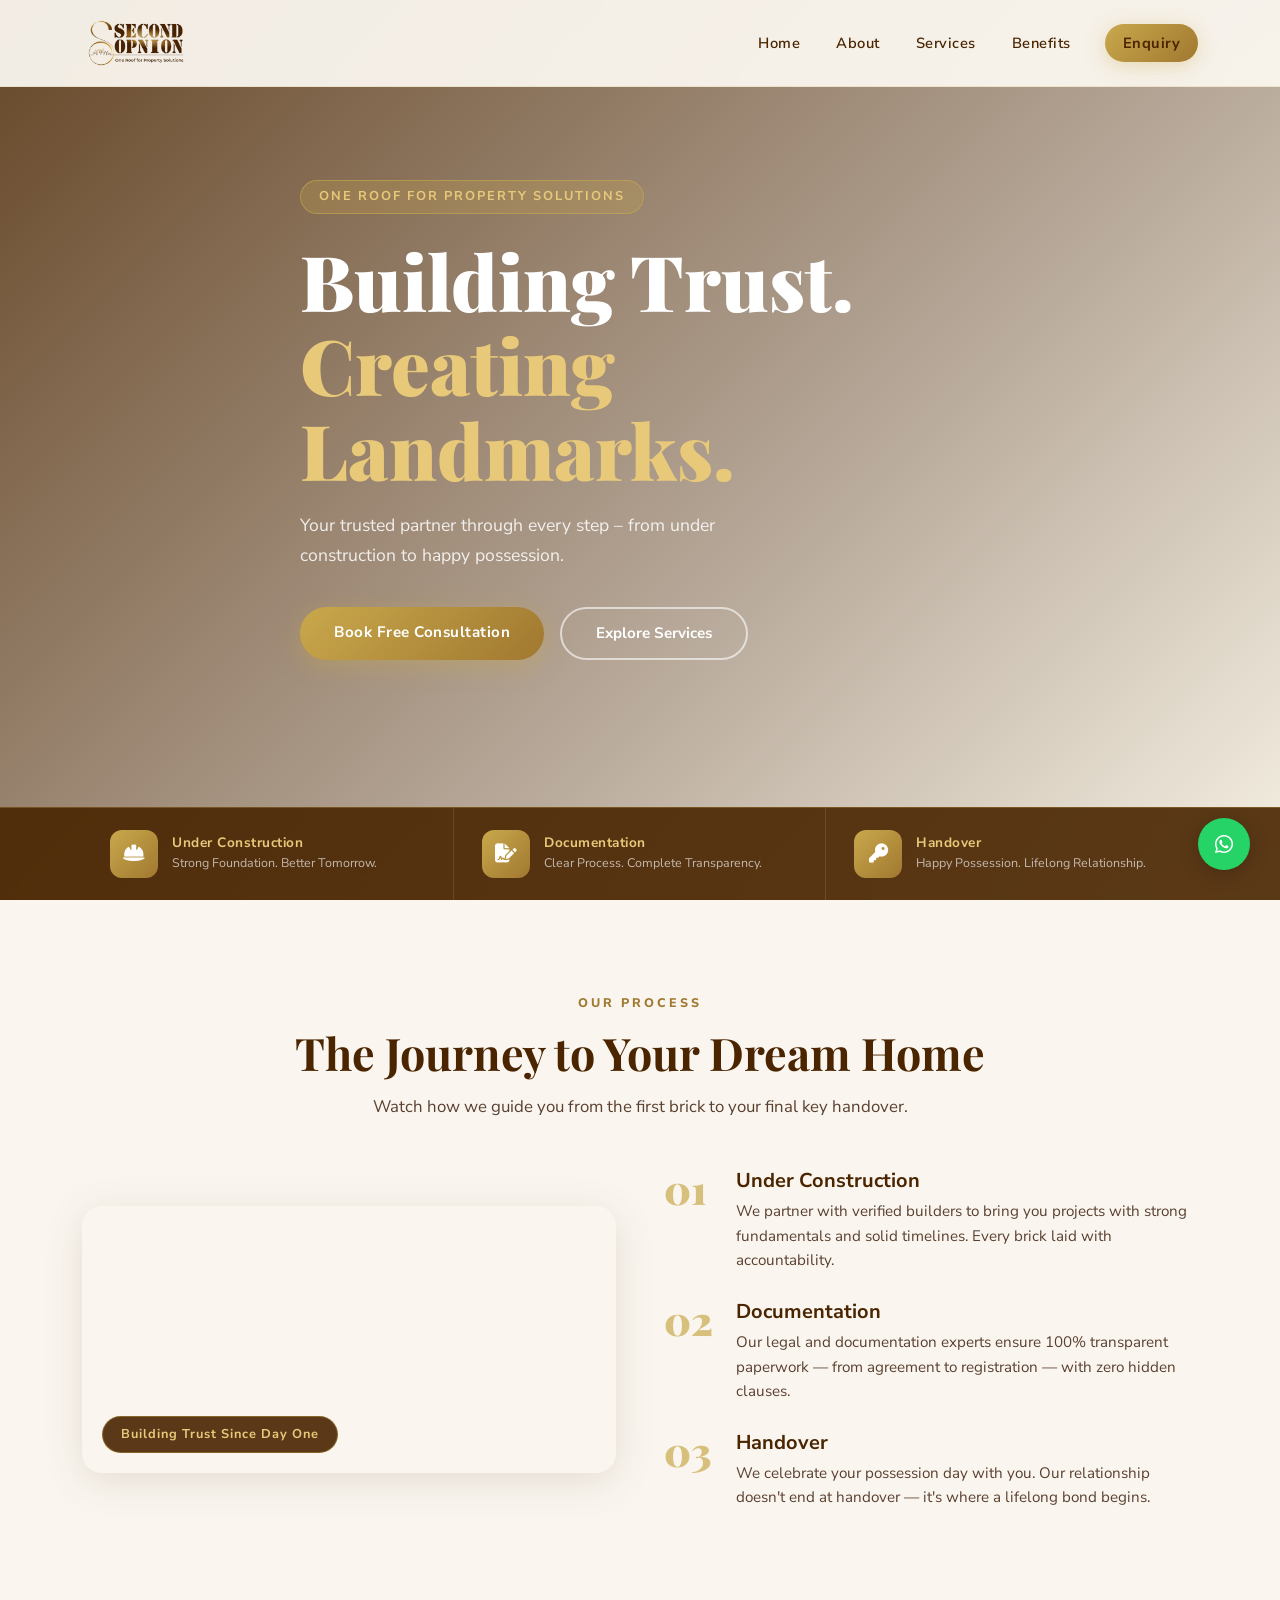
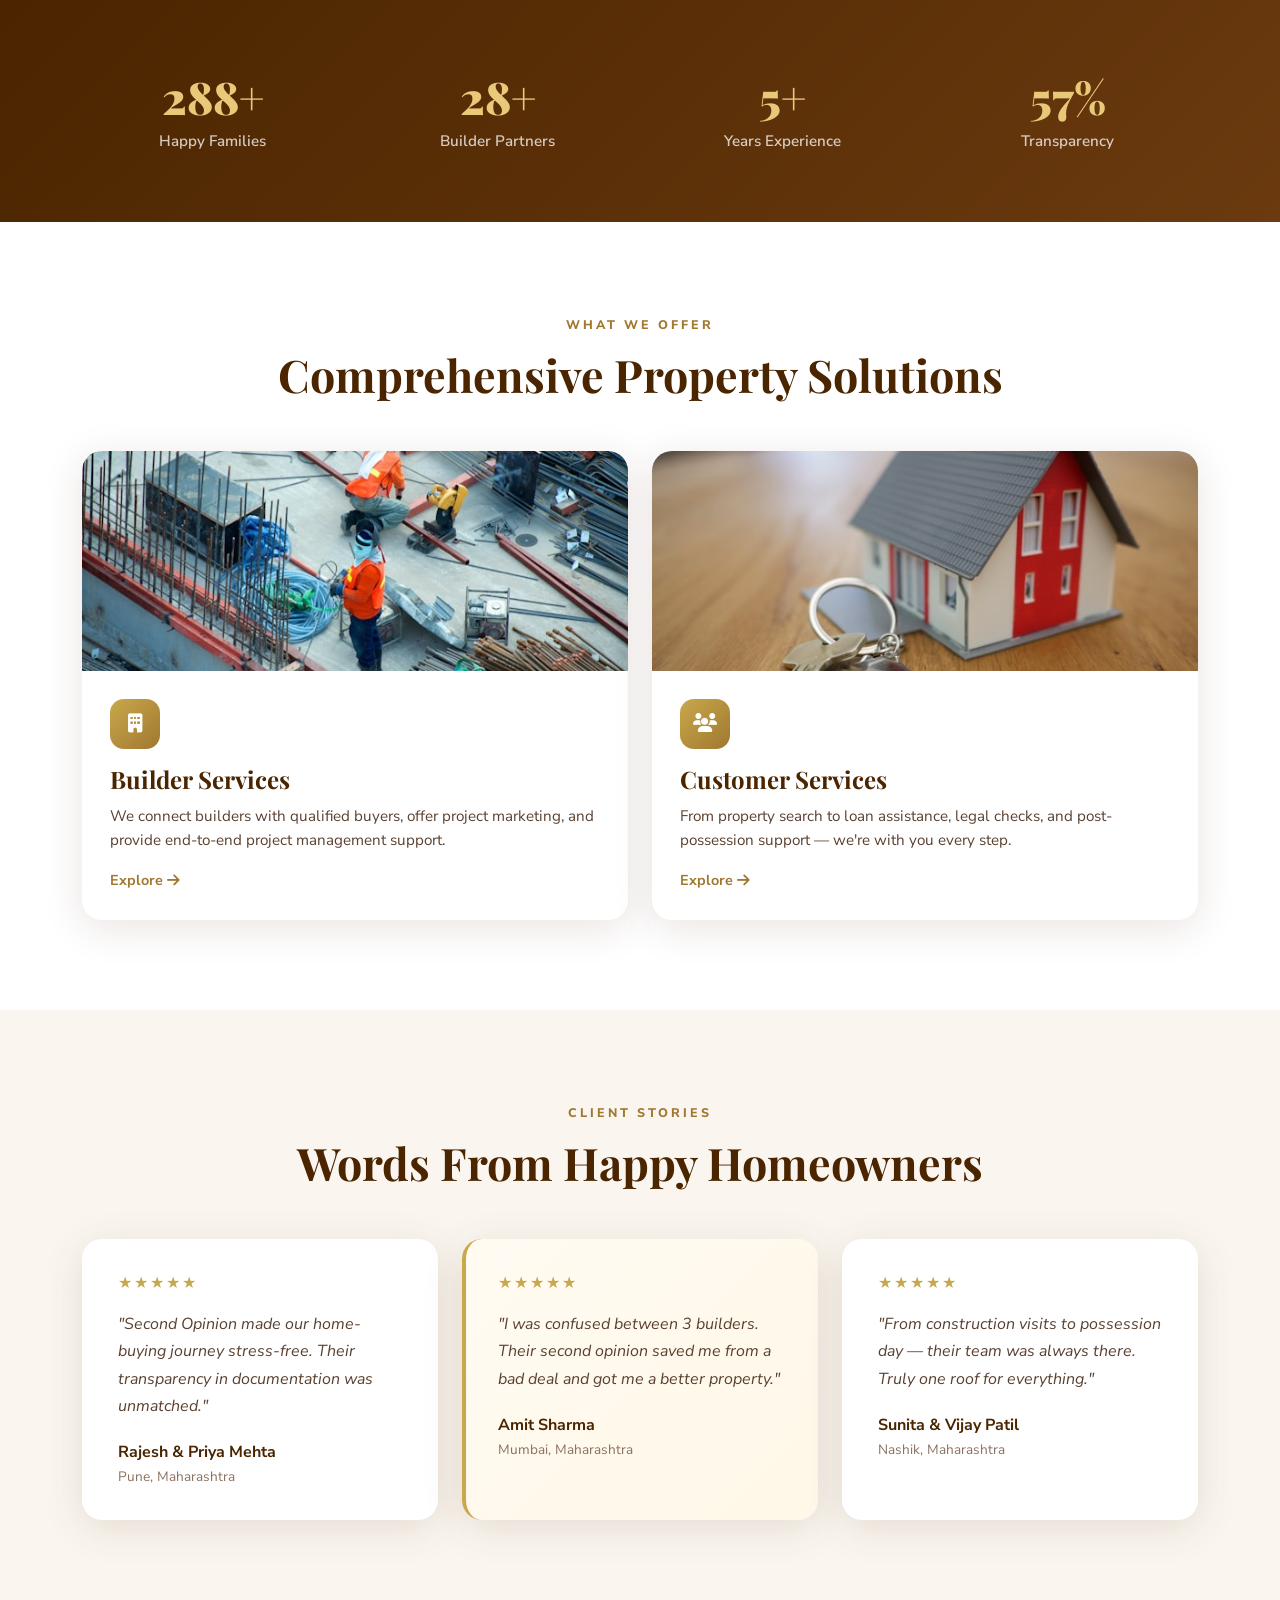
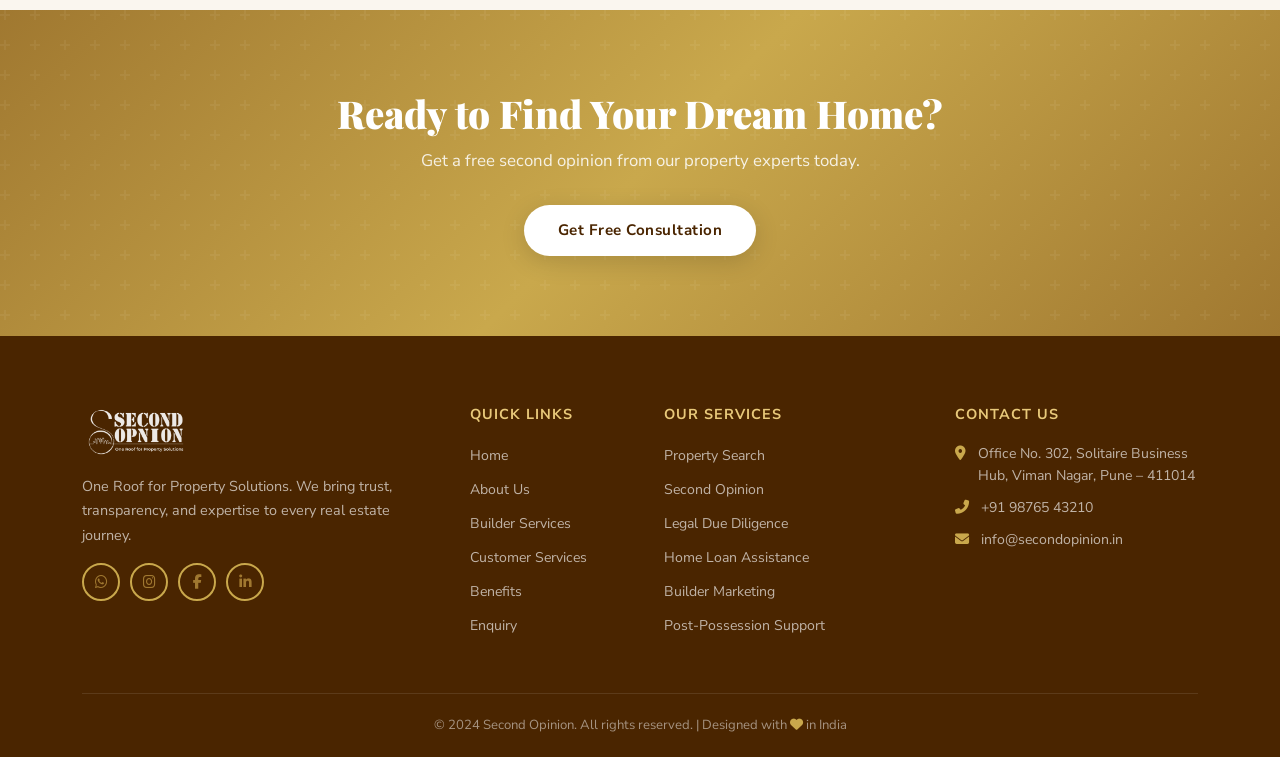
==== commit cb2eee23: "initial commit" ====
--- a/index.html
+++ b/index.html
@@ -46,7 +46,7 @@
   <section class="hero-section" id="home">
     <div class="hero-video-wrap">
       <video autoplay muted loop playsinline class="hero-video">
-        <source src="assest/images/irise-punawale-1920x1080-new.mp4" type="video/mp4" />
+        <source src="assest/video/WhatsApp Video 2026-05-20 at 11.54.27 AM.mp4" type="video/mp4" />
       </video>
       <div class="hero-overlay"></div>
     </div>
@@ -101,7 +101,7 @@
         <div class="col-lg-6">
           <div class="process-video-frame">
             <video autoplay muted loop playsinline class="w-100 rounded-video">
-              <source src="assest/images/irise-punawale-1920x1080-new.mp4" type="video/mp4" />
+              <source src="assest/video/WhatsApp Video 2026-05-20 at 11.54.27 AM.mp4" type="video/mp4" />
             </video>
             <div class="vid-badge">Building Trust Since Day One</div>
           </div>
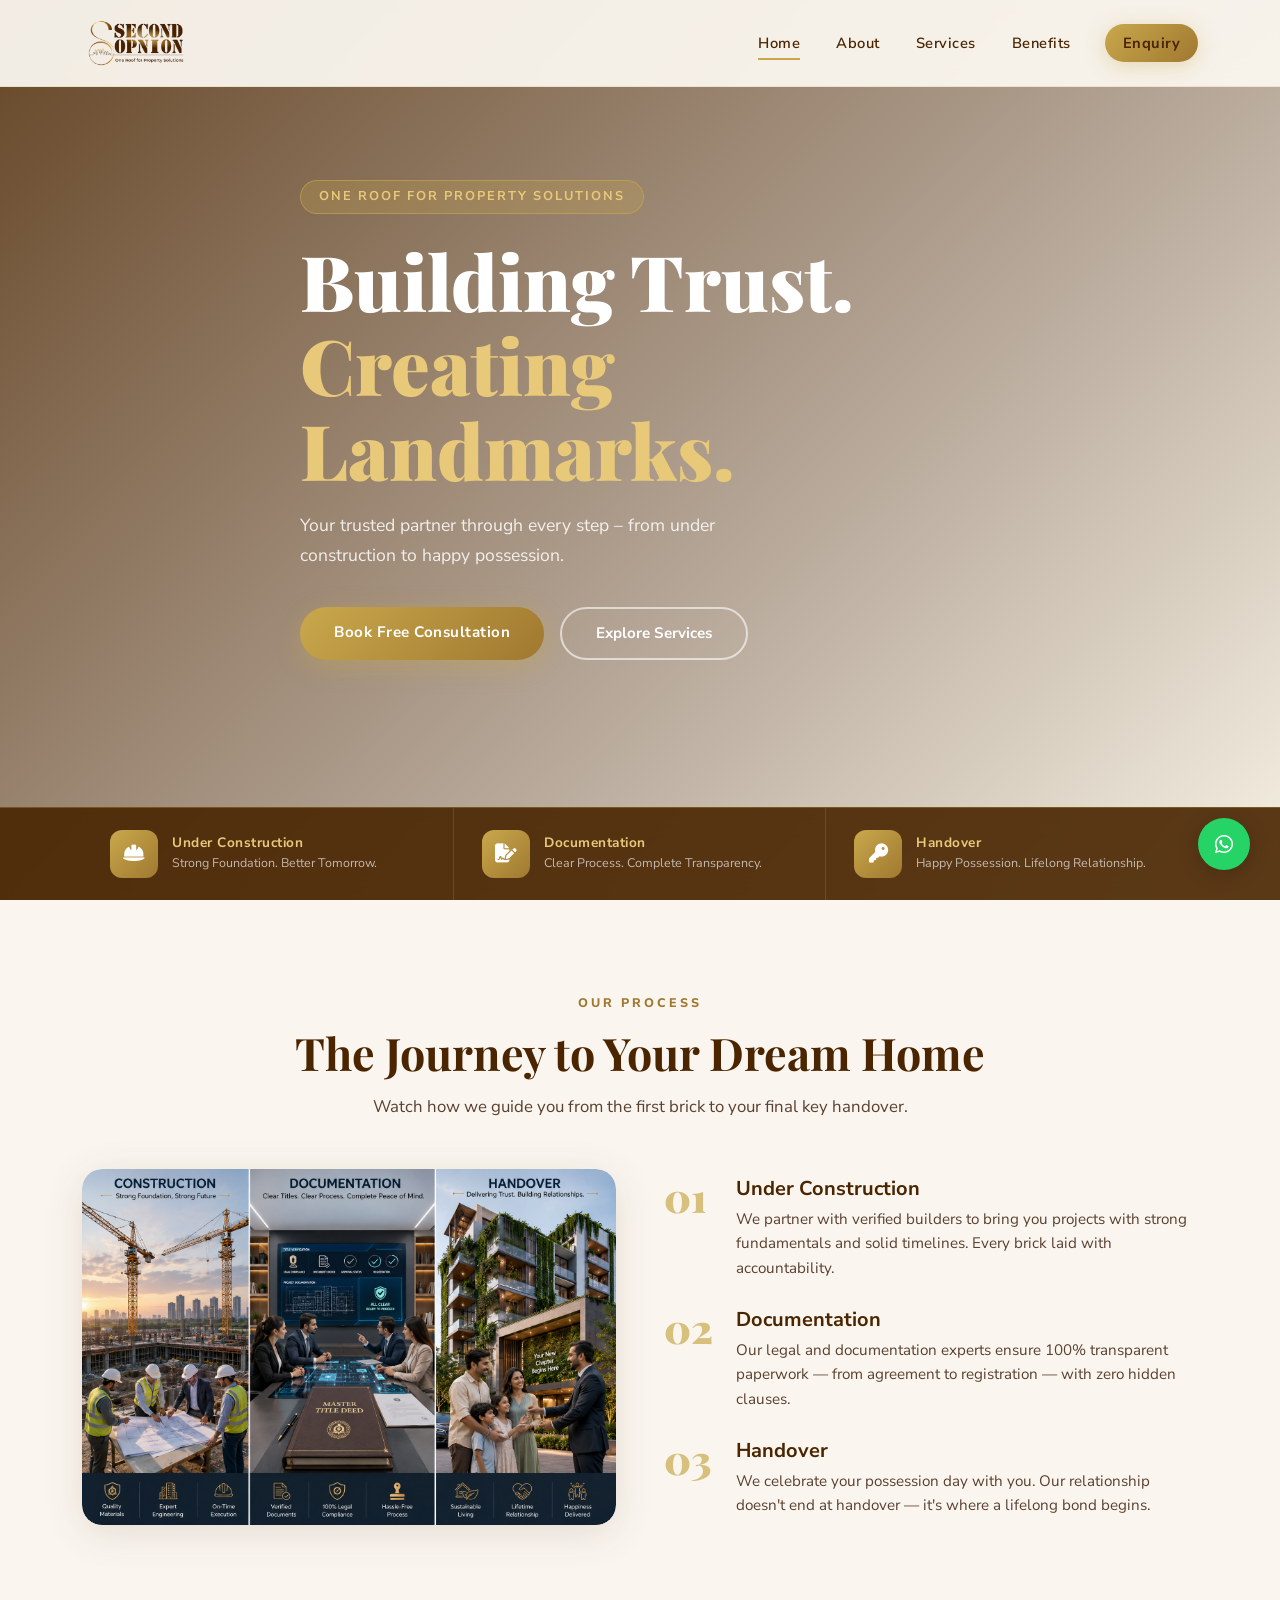
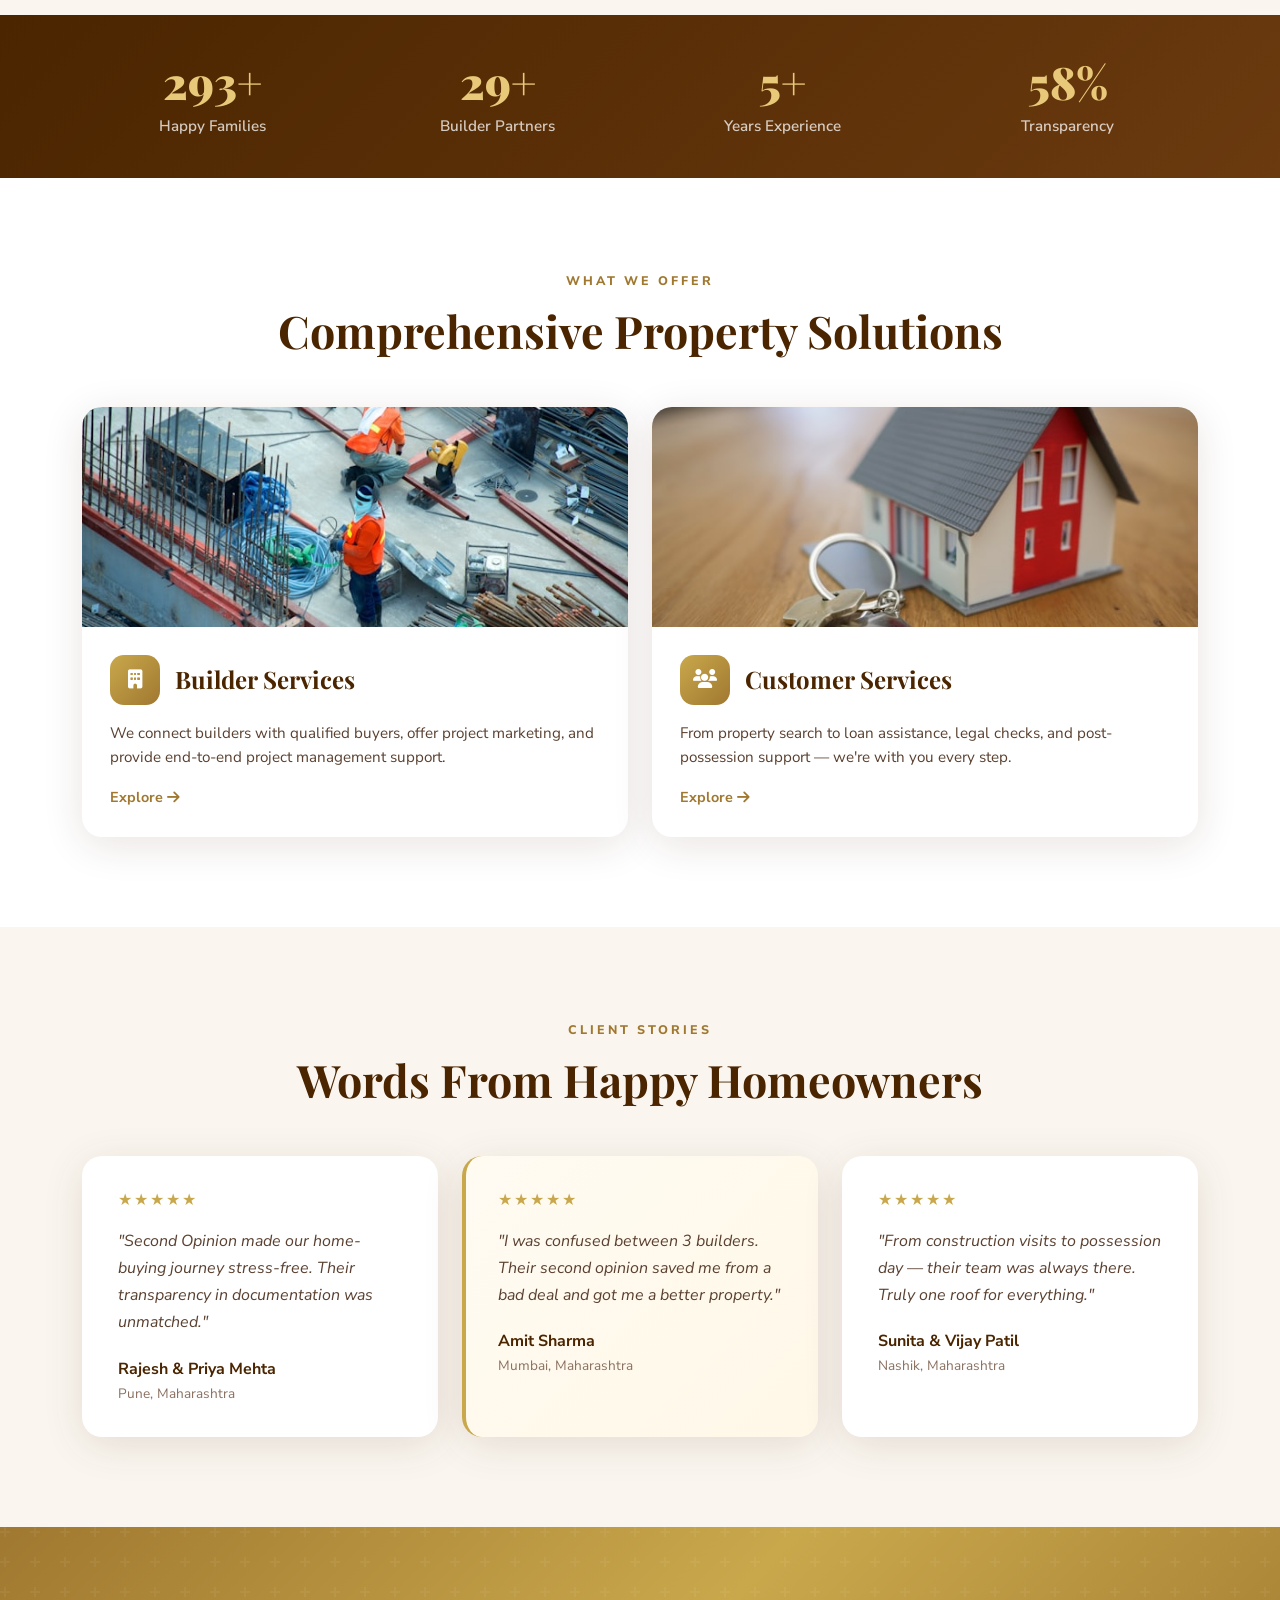
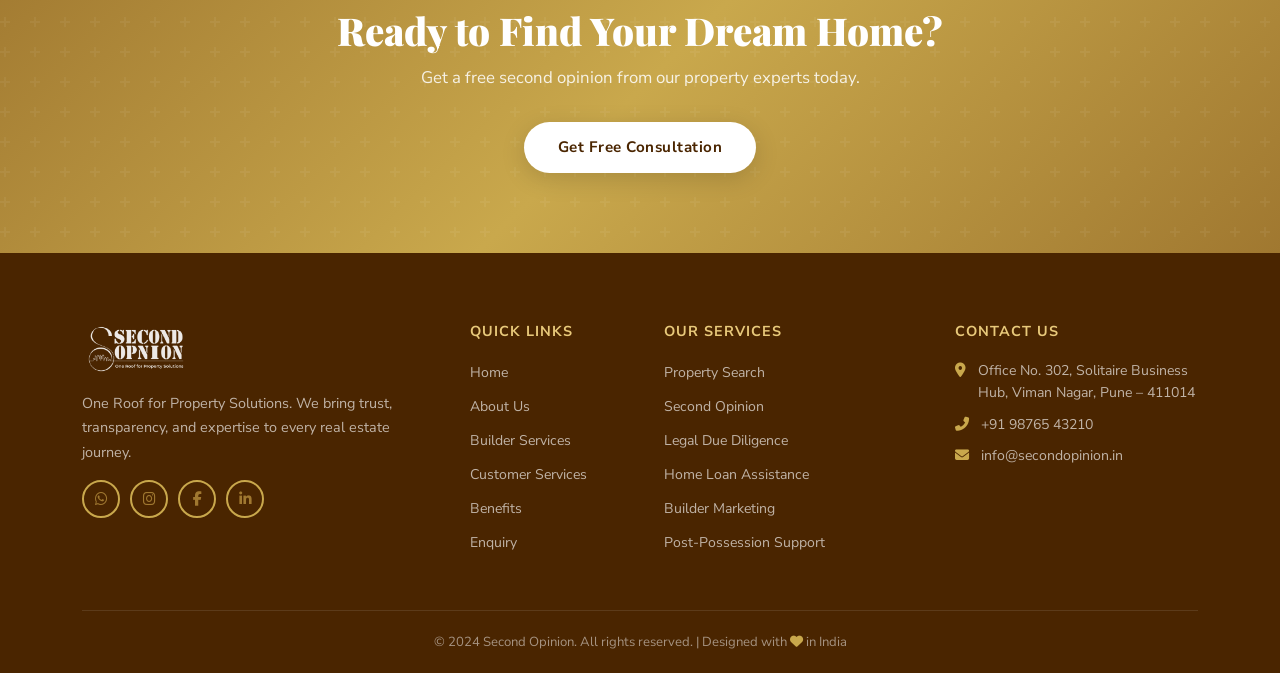
==== commit f343fe08: "initial commit" ====
--- a/index.html
+++ b/index.html
@@ -4,43 +4,18 @@
   <meta charset="UTF-8" />
   <meta name="viewport" content="width=device-width, initial-scale=1.0" />
   <title>Second Opinion – One Roof for Property Solutions</title>
+  <link rel="icon" type="image/png" href="assest/images/favicon.png">
+  <meta name="description" content="Second Opinion – Your trusted partner through every step of home buying. From under construction to happy possession in Pune, Mumbai, Nashik." />
   <link rel="stylesheet" href="https://cdn.jsdelivr.net/npm/bootstrap@5.3.3/dist/css/bootstrap.min.css" />
   <link rel="stylesheet" href="https://cdnjs.cloudflare.com/ajax/libs/font-awesome/6.5.0/css/all.min.css" />
   <link rel="preconnect" href="https://fonts.googleapis.com" />
   <link href="https://fonts.googleapis.com/css2?family=Playfair+Display:ital,wght@0,400;0,600;0,700;0,900;1,400&family=Nunito+Sans:wght@300;400;600;700&display=swap" rel="stylesheet" />
-  <link rel="stylesheet" href="assest/style_css/app.css" />
+  <link rel="stylesheet" href="style.css" />
 </head>
 <body>
 
-<!-- ===== NAVBAR ===== -->
-<nav class="navbar navbar-expand-lg fixed-top" id="mainNav">
-  <div class="container">
-    <a class="navbar-brand" href="index.html" onclick="showPage('home')">
-      <img src="assest/images/logo-removebg-preview.png" alt="Second Opinion Logo" class="nav-logo" />
-    </a>
-    <button class="navbar-toggler" type="button" data-bs-toggle="collapse" data-bs-target="#navbarNav">
-      <span class="toggler-icon"><i class="fas fa-bars"></i></span>
-    </button>
-    <div class="collapse navbar-collapse" id="navbarNav">
-      <ul class="navbar-nav ms-auto align-items-lg-center">
-        <li class="nav-item"><a class="nav-link active" href="index.html" onclick="showPage('home')">Home</a></li>
-        <li class="nav-item"><a class="nav-link" href="#" onclick="showPage('about')">About</a></li>
-        <li class="nav-item dropdown">
-          <a class="nav-link dropdown-toggle" href="#" data-bs-toggle="dropdown">Services</a>
-          <ul class="dropdown-menu">
-            <li><a class="dropdown-item" href="#" onclick="showPage('services', 'builder')">Builder Services</a></li>
-            <li><a class="dropdown-item" href="#" onclick="showPage('services', 'customer')">Customer Services</a></li>
-          </ul>
-        </li>
-        <li class="nav-item"><a class="nav-link" href="#" onclick="showPage('benefits')">Benefits</a></li>
-        <li class="nav-item"><a class="nav-link btn-enquiry ms-lg-3" href="#" onclick="showPage('enquiry')">Enquiry</a></li>
-      </ul>
-    </div>
-  </div>
-</nav>
-
-<!-- ===== PAGES ===== -->
-<div id="page-home" class="page active">
+  <!-- NAVBAR -->
+  <div id="navbar-placeholder"></div>
 
   <!-- HERO -->
   <section class="hero-section" id="home">
@@ -55,8 +30,8 @@
       <h1 class="hero-title">Building Trust.<br /><span>Creating Landmarks.</span></h1>
       <p class="hero-sub">Your trusted partner through every step – from under construction to happy possession.</p>
       <div class="hero-cta-row">
-        <a href="#" onclick="showPage('enquiry')" class="btn-gold">Book Free Consultation</a>
-        <a href="#" onclick="showPage('services')" class="btn-ghost">Explore Services</a>
+        <a href="enquiry.html" class="btn-gold">Book Free Consultation</a>
+        <a href="services.html" class="btn-ghost">Explore Services</a>
       </div>
     </div>
     <!-- Journey Steps -->
@@ -100,10 +75,8 @@
       <div class="row align-items-center g-5">
         <div class="col-lg-6">
           <div class="process-video-frame">
-            <video autoplay muted loop playsinline class="w-100 rounded-video">
-              <source src="assest/video/WhatsApp Video 2026-05-20 at 11.54.27 AM.mp4" type="video/mp4" />
-            </video>
-            <div class="vid-badge">Building Trust Since Day One</div>
+             <img src="assest/images/home1.png" alt="Our Process" class="w-100 rounded-video" />
+            <!-- <div class="vid-badge">Building Trust Since Day One</div> -->
           </div>
         </div>
         <div class="col-lg-6">
@@ -148,7 +121,7 @@
   </section>
 
   <!-- SERVICES PREVIEW -->
-  <section class="services-preview section-pad">
+ <section class="services-preview section-pad">
     <div class="container">
       <div class="section-head text-center mb-5">
         <span class="section-tag">What We Offer</span>
@@ -156,24 +129,32 @@
       </div>
       <div class="row g-4">
         <div class="col-md-6">
-          <div class="service-card" onclick="showPage('services','builder')">
+          <div class="service-card" >
             <div class="sc-img"><img src="assest/images/Builder_Service.png" alt="Builder Services" /></div>
             <div class="sc-body">
               <div class="sc-icon"><i class="fas fa-building"></i></div>
               <h4>Builder Services</h4>
               <p>We connect builders with qualified buyers, offer project marketing, and provide end-to-end project management support.</p>
-              <span class="sc-link">Explore <i class="fas fa-arrow-right"></i></span>
+              
+              <a href="services.html" style="text-decoration: none; color: inherit;">
+                <span class="sc-link">Explore <i class="fas fa-arrow-right"></i></span>
+              </a>
+
             </div>
           </div>
         </div>
         <div class="col-md-6">
-          <div class="service-card" onclick="showPage('services','customer')">
+          <div class="service-card" >
             <div class="sc-img"><img src="assest/images/Customer_service.png" alt="Customer Services" /></div>
             <div class="sc-body">
               <div class="sc-icon"><i class="fas fa-users"></i></div>
               <h4>Customer Services</h4>
               <p>From property search to loan assistance, legal checks, and post-possession support — we're with you every step.</p>
-              <span class="sc-link">Explore <i class="fas fa-arrow-right"></i></span>
+              
+              <a href="services.html" style="text-decoration: none; color: inherit;">
+                <span class="sc-link">Explore <i class="fas fa-arrow-right"></i></span>
+              </a>
+
             </div>
           </div>
         </div>
@@ -193,7 +174,7 @@
           <div class="testi-card">
             <div class="testi-stars">★★★★★</div>
             <p>"Second Opinion made our home-buying journey stress-free. Their transparency in documentation was unmatched."</p>
-            <div class="testi-author"><strong>Rajesh & Priya Mehta</strong><span>Pune, Maharashtra</span></div>
+            <div class="testi-author"><strong>Rajesh &amp; Priya Mehta</strong><span>Pune, Maharashtra</span></div>
           </div>
         </div>
         <div class="col-md-4">
@@ -207,7 +188,7 @@
           <div class="testi-card">
             <div class="testi-stars">★★★★★</div>
             <p>"From construction visits to possession day — their team was always there. Truly one roof for everything."</p>
-            <div class="testi-author"><strong>Sunita & Vijay Patil</strong><span>Nashik, Maharashtra</span></div>
+            <div class="testi-author"><strong>Sunita &amp; Vijay Patil</strong><span>Nashik, Maharashtra</span></div>
           </div>
         </div>
       </div>
@@ -219,407 +200,14 @@
     <div class="container text-center">
       <h2>Ready to Find Your Dream Home?</h2>
       <p>Get a free second opinion from our property experts today.</p>
-      <a href="#" onclick="showPage('enquiry')" class="btn-gold">Get Free Consultation</a>
-    </div>
-  </section>
-
-</div><!-- /page-home -->
-
-<!-- ===== ABOUT PAGE ===== -->
-<div id="page-about" class="page">
-  <div class="page-hero">
-    <div class="page-hero-overlay"></div>
-    <img src="assest/images/about_hero.png" alt="About" class="page-hero-img" />
-    <div class="page-hero-content">
-      <span class="section-tag">Who We Are</span>
-      <h1>About Second Opinion</h1>
-    </div>
-  </div>
-
-  <section class="section-pad">
-    <div class="container">
-      <div class="row g-5 align-items-center">
-        <div class="col-lg-6">
-          <div class="about-img-grid">
-            <img src="assest/images/about1.png" class="about-img-main" alt="Office" />
-            <img src="assest/images/about2.png" class="about-img-sm" alt="Team" />
-          </div>
-        </div>
-        <div class="col-lg-6">
-          <span class="section-tag">Our Story</span>
-          <h2 class="section-title">One Roof for All Property Solutions</h2>
-          <p class="mt-3">Second Opinion was founded with a singular mission: to bring complete transparency and trust to India's real estate market. We understand that buying a home is the biggest financial decision of your life — and you deserve honest, unbiased guidance.</p>
-          <p>Our name says it all. Before you sign on the dotted line, get a second opinion from our certified property experts who work solely in your best interest.</p>
-          <div class="row g-3 mt-3">
-            <div class="col-6"><div class="about-feat"><i class="fas fa-check-circle"></i> RERA Registered</div></div>
-            <div class="col-6"><div class="about-feat"><i class="fas fa-check-circle"></i> Verified Projects Only</div></div>
-            <div class="col-6"><div class="about-feat"><i class="fas fa-check-circle"></i> Zero Hidden Charges</div></div>
-            <div class="col-6"><div class="about-feat"><i class="fas fa-check-circle"></i> 10+ Years Experience</div></div>
-          </div>
-        </div>
-      </div>
-    </div>
-  </section>
-
-  <section class="section-pad bg-cream">
-    <div class="container">
-      <div class="section-head text-center mb-5">
-        <span class="section-tag">Our Values</span>
-        <h2 class="section-title">What Drives Us</h2>
-      </div>
-      <div class="row g-4">
-        <div class="col-md-4"><div class="value-card"><div class="val-icon"><i class="fas fa-shield-alt"></i></div><h5>Trust</h5><p>Every recommendation we make is grounded in integrity. Your trust is our greatest asset.</p></div></div>
-        <div class="col-md-4"><div class="value-card"><div class="val-icon"><i class="fas fa-eye"></i></div><h5>Transparency</h5><p>No jargon, no hidden clauses. We keep every step clear and comprehensible for our clients.</p></div></div>
-        <div class="col-md-4"><div class="value-card"><div class="val-icon"><i class="fas fa-handshake"></i></div><h5>Lifelong Relationships</h5><p>We don't disappear after possession. Our relationship with you is built for the long term.</p></div></div>
-      </div>
-    </div>
-  </section>
-
-  <section class="section-pad">
-    <div class="container">
-      <div class="section-head text-center mb-5">
-        <span class="section-tag">The Team</span>
-        <h2 class="section-title">Meet Our Experts</h2>
-      </div>
-      <div class="row g-4 justify-content-center">
-        <div class="col-sm-6 col-lg-3"><div class="team-card"><div class="team-img-wrap"><img src="assest/images/Team1.png" alt="Team" /></div><h5>Rahul Desai</h5><span>Founder & CEO</span></div></div>
-        <div class="col-sm-6 col-lg-3"><div class="team-card"><div class="team-img-wrap"><img src="assest/images/Team2.png" alt="Team" /></div><h5>Sneha Kulkarni</h5><span>Legal Advisor</span></div></div>
-        <div class="col-sm-6 col-lg-3"><div class="team-card"><div class="team-img-wrap"><img src="assest/images/Team3.png" alt="Team" /></div><h5>Vikram Joshi</h5><span>Builder Relations</span></div></div>
-        <div class="col-sm-6 col-lg-3"><div class="team-card"><div class="team-img-wrap"><img src="assest/images/Team4.png" alt="Team" /></div><h5>Anita Sharma</h5><span>Customer Experience</span></div></div>
-      </div>
-    </div>
-  </section>
-</div><!-- /page-about -->
-
-<!-- ===== SERVICES PAGE ===== -->
-<div id="page-services" class="page">
-  <div class="page-hero">
-    <div class="page-hero-overlay"></div>
-    <img src="assest/images/Customer_service.png" alt="Services" class="page-hero-img" />
-    <div class="page-hero-content">
-      <span class="section-tag">What We Offer</span>
-      <h1>Our Services</h1>
-    </div>
-  </div>
-
-  <!-- Service Tabs -->
-  <section class="section-pad">
-    <div class="container">
-      <div class="service-tabs mb-5">
-        <button class="stab active" onclick="switchService('builder', this)"><i class="fas fa-building"></i> Builder Services</button>
-        <button class="stab" onclick="switchService('customer', this)"><i class="fas fa-users"></i> Customer Services</button>
-      </div>
-
-      <!-- Builder Services -->
-      <div id="svc-builder" class="svc-panel">
-        <div class="row g-5 align-items-center mb-5">
-          <div class="col-lg-6">
-            <span class="section-tag">For Builders</span>
-            <h2 class="section-title">Builder Services</h2>
-            <p class="mt-3">We are the bridge between premium builders and genuine home-buyers. Our builder services are designed to accelerate sales, build brand trust, and ensure project success from launch to possession.</p>
-          </div>
-          <div class="col-lg-6">
-            <img src="assest/images/Builder_Service.png" class="img-fluid rounded-img shadow-gold" alt="Builder" />
-          </div>
-        </div>
-        <div class="row g-4">
-          <div class="col-md-6 col-lg-4"><div class="svc-feat-card"><i class="fas fa-chart-line"></i><h6>Project Marketing</h6><p>Digital and on-ground marketing strategies to maximize project visibility and footfall.</p></div></div>
-          <div class="col-md-6 col-lg-4"><div class="svc-feat-card"><i class="fas fa-users-cog"></i><h6>Buyer Connect</h6><p>Pre-qualified, serious buyers matched to your project profile and price range.</p></div></div>
-          <div class="col-md-6 col-lg-4"><div class="svc-feat-card"><i class="fas fa-clipboard-check"></i><h6>RERA Compliance</h6><p>Guidance on RERA documentation, disclosures, and compliance requirements.</p></div></div>
-          <div class="col-md-6 col-lg-4"><div class="svc-feat-card"><i class="fas fa-camera"></i><h6>Project Showcase</h6><p>Professional photography, 3D walkthroughs, and virtual tours for your listings.</p></div></div>
-          <div class="col-md-6 col-lg-4"><div class="svc-feat-card"><i class="fas fa-file-contract"></i><h6>Sales Documentation</h6><p>Streamlined agreement and booking documentation support for faster closures.</p></div></div>
-          <div class="col-md-6 col-lg-4"><div class="svc-feat-card"><i class="fas fa-comments"></i><h6>CRM & After-Sales</h6><p>Post-booking buyer relationship management and escalation support.</p></div></div>
-        </div>
-      </div>
-
-      <!-- Customer Services -->
-      <div id="svc-customer" class="svc-panel" style="display:none">
-        <div class="row g-5 align-items-center mb-5">
-          <div class="col-lg-6">
-            <span class="section-tag">For Buyers</span>
-            <h2 class="section-title">Customer Services</h2>
-            <p class="mt-3">Buying a home is the most important investment of your life. We stand by you from the first site visit to the day you move in — and beyond. Our customer services cover every need along your home-buying journey.</p>
-          </div>
-          <div class="col-lg-6">
-            <img src="assest/images/Customer_service.png" class="img-fluid rounded-img shadow-gold" alt="Customer" />
-          </div>
-        </div>
-        <div class="row g-4">
-          <div class="col-md-6 col-lg-4"><div class="svc-feat-card"><i class="fas fa-search-location"></i><h6>Property Search</h6><p>Curated listings based on your budget, location, and lifestyle preferences.</p></div></div>
-          <div class="col-md-6 col-lg-4"><div class="svc-feat-card"><i class="fas fa-balance-scale"></i><h6>Second Opinion</h6><p>Unbiased expert evaluation of any property before you commit — our signature service.</p></div></div>
-          <div class="col-md-6 col-lg-4"><div class="svc-feat-card"><i class="fas fa-gavel"></i><h6>Legal Due Diligence</h6><p>Title check, encumbrance search, and agreement review by our legal partners.</p></div></div>
-          <div class="col-md-6 col-lg-4"><div class="svc-feat-card"><i class="fas fa-university"></i><h6>Home Loan Assistance</h6><p>Compare loan offers, calculate EMIs, and get connected to the best lending partners.</p></div></div>
-          <div class="col-md-6 col-lg-4"><div class="svc-feat-card"><i class="fas fa-hard-hat"></i><h6>Construction Visits</h6><p>Regular site visit updates and progress monitoring during the under-construction phase.</p></div></div>
-          <div class="col-md-6 col-lg-4"><div class="svc-feat-card"><i class="fas fa-home"></i><h6>Possession Support</h6><p>Snag list preparation, flat inspection, and handover assistance on possession day.</p></div></div>
-        </div>
-      </div>
-    </div>
-  </section>
-</div><!-- /page-services -->
-
-<!-- ===== BENEFITS PAGE ===== -->
-<div id="page-benefits" class="page">
-  <div class="page-hero">
-    <div class="page-hero-overlay"></div>
-    <img src="assest/images/Benifit_hero.png" alt="Benefits" class="page-hero-img" />
-    <div class="page-hero-content">
-      <span class="section-tag">Why Choose Us</span>
-      <h1>Our Benefits</h1>
-    </div>
-  </div>
-
-  <section class="section-pad">
-    <div class="container">
-      <div class="section-head text-center mb-5">
-        <span class="section-tag">The Second Opinion Advantage</span>
-        <h2 class="section-title">Why Thousands Trust Us</h2>
-        <p class="section-desc">We're not just property consultants — we're your lifelong real estate partners.</p>
-      </div>
-      <div class="row g-4">
-        <div class="col-md-6 col-lg-4">
-          <div class="benefit-card">
-            <div class="benefit-icon"><i class="fas fa-shield-alt"></i></div>
-            <h5>100% Transparent</h5>
-            <p>Every deal is disclosed openly. No hidden commissions, no undisclosed builder tie-ups. What you see is what you get.</p>
-          </div>
-        </div>
-        <div class="col-md-6 col-lg-4">
-          <div class="benefit-card">
-            <div class="benefit-icon"><i class="fas fa-user-tie"></i></div>
-            <h5>Expert Guidance</h5>
-            <p>Our team of RERA-registered advisors and legal experts bring years of real estate expertise to your service.</p>
-          </div>
-        </div>
-        <div class="col-md-6 col-lg-4">
-          <div class="benefit-card">
-            <div class="benefit-icon"><i class="fas fa-clock"></i></div>
-            <h5>Time-Saving</h5>
-            <p>We do the research, comparisons, and due diligence so you don't have to waste months visiting unfit properties.</p>
-          </div>
-        </div>
-        <div class="col-md-6 col-lg-4">
-          <div class="benefit-card">
-            <div class="benefit-icon"><i class="fas fa-rupee-sign"></i></div>
-            <h5>Best Value Deals</h5>
-            <p>With access to pre-launch and exclusive inventory, we consistently get our clients better prices and terms.</p>
-          </div>
-        </div>
-        <div class="col-md-6 col-lg-4">
-          <div class="benefit-card">
-            <div class="benefit-icon"><i class="fas fa-file-alt"></i></div>
-            <h5>Legal Assurance</h5>
-            <p>Every property goes through a rigorous legal verification process before we recommend it to any client.</p>
-          </div>
-        </div>
-        <div class="col-md-6 col-lg-4">
-          <div class="benefit-card">
-            <div class="benefit-icon"><i class="fas fa-heart"></i></div>
-            <h5>Post-Possession Care</h5>
-            <p>Our support doesn't end at handover. We remain your go-to for any property management needs afterward.</p>
-          </div>
-        </div>
-      </div>
-    </div>
-  </section>
-
-  <section class="section-pad bg-cream">
-    <div class="container">
-      <div class="row g-5 align-items-center">
-        <div class="col-lg-6">
-          <span class="section-tag">Our Process</span>
-          <h2 class="section-title">How It Works in 4 Steps</h2>
-          <div class="how-steps mt-4">
-            <div class="how-step"><span>1</span><div><h6>Share Your Requirement</h6><p>Tell us your budget, preferred location, and home type via our enquiry form or a quick call.</p></div></div>
-            <div class="how-step"><span>2</span><div><h6>Get Curated Options</h6><p>We present shortlisted properties with complete project details and legal status.</p></div></div>
-            <div class="how-step"><span>3</span><div><h6>Site Visits & Second Opinion</h6><p>Our expert accompanies you on site visits and gives an unbiased evaluation.</p></div></div>
-            <div class="how-step"><span>4</span><div><h6>Close with Confidence</h6><p>From booking to registration, our team handles everything seamlessly.</p></div></div>
-          </div>
-        </div>
-        <div class="col-lg-6">
-          <img src="assest/images/Benifit1.png" class="img-fluid rounded-img shadow-gold" alt="Process" />
-        </div>
-      </div>
-    </div>
-  </section>
-</div><!-- /page-benefits -->
-
-<!-- ===== ENQUIRY PAGE ===== -->
-<div id="page-enquiry" class="page">
-  <div class="page-hero">
-    <div class="page-hero-overlay"></div>
-    <img src="assest/images/Enquire_hero.png" alt="Enquiry" class="page-hero-img" />
-    <div class="page-hero-content">
-      <span class="section-tag">Get In Touch</span>
-      <h1>Enquiry Form</h1>
-    </div>
-  </div>
-
-  <section class="section-pad">
-    <div class="container">
-      <div class="row g-5">
-        <div class="col-lg-5">
-          <span class="section-tag">Contact Us</span>
-          <h2 class="section-title">Let's Find Your Perfect Home</h2>
-          <p class="mt-3">Fill in the form and our property expert will reach out within 24 hours for a free, no-obligation consultation.</p>
-
-          <div class="contact-info mt-4">
-            <div class="ci-item"><i class="fas fa-phone-alt"></i><div><strong>Call Us</strong><a href="tel:+919876543210">+91 98765 43210</a></div></div>
-            <div class="ci-item"><i class="fas fa-envelope"></i><div><strong>Email Us</strong><a href="mailto:info@secondopinion.in">info@secondopinion.in</a></div></div>
-            <div class="ci-item"><i class="fas fa-map-marker-alt"></i><div><strong>Visit Us</strong><span>Office No. 302, Solitaire Business Hub, Viman Nagar, Pune – 411014, Maharashtra</span></div></div>
-          </div>
-
-          <div class="social-row mt-4">
-            <a href="#" class="soc-btn"><i class="fab fa-whatsapp"></i></a>
-            <a href="#" class="soc-btn"><i class="fab fa-instagram"></i></a>
-            <a href="#" class="soc-btn"><i class="fab fa-facebook-f"></i></a>
-            <a href="#" class="soc-btn"><i class="fab fa-linkedin-in"></i></a>
-          </div>
-        </div>
-        <div class="col-lg-7">
-          <div class="enquiry-form-wrap">
-            <form id="enquiryForm" onsubmit="submitForm(event)">
-              <div class="row g-3">
-                <div class="col-sm-6">
-                  <label>Full Name *</label>
-                  <input type="text" class="form-control" placeholder="Enter your name" required />
-                </div>
-                <div class="col-sm-6">
-                  <label>Mobile Number *</label>
-                  <input type="tel" class="form-control" placeholder="+91 XXXXX XXXXX" required />
-                </div>
-                <div class="col-sm-6">
-                  <label>Email Address</label>
-                  <input type="email" class="form-control" placeholder="your@email.com" />
-                </div>
-                <div class="col-sm-6">
-                  <label>City</label>
-                  <input type="text" class="form-control" placeholder="Pune / Mumbai / Nashik..." />
-                </div>
-                <div class="col-sm-6">
-                  <label>Budget Range</label>
-                  <select class="form-select">
-                    <option value="">Select Budget</option>
-                    <option>Under ₹30 Lakhs</option>
-                    <option>₹30 – 50 Lakhs</option>
-                    <option>₹50 – 75 Lakhs</option>
-                    <option>₹75 Lakhs – 1 Crore</option>
-                    <option>Above ₹1 Crore</option>
-                  </select>
-                </div>
-                <div class="col-sm-6">
-                  <label>Property Type</label>
-                  <select class="form-select">
-                    <option value="">Select Type</option>
-                    <option>1 BHK</option>
-                    <option>2 BHK</option>
-                    <option>3 BHK</option>
-                    <option>4 BHK & Above</option>
-                    <option>Plot / Land</option>
-                    <option>Commercial</option>
-                  </select>
-                </div>
-                <div class="col-sm-6">
-                  <label>Service Required</label>
-                  <select class="form-select">
-                    <option value="">Select Service</option>
-                    <option>Property Search</option>
-                    <option>Second Opinion on Property</option>
-                    <option>Legal Due Diligence</option>
-                    <option>Home Loan Assistance</option>
-                    <option>Builder Partnership</option>
-                    <option>Other</option>
-                  </select>
-                </div>
-                <div class="col-sm-6">
-                  <label>Preferred Contact Time</label>
-                  <select class="form-select">
-                    <option value="">Any Time</option>
-                    <option>Morning (9AM – 12PM)</option>
-                    <option>Afternoon (12PM – 3PM)</option>
-                    <option>Evening (3PM – 7PM)</option>
-                  </select>
-                </div>
-                <div class="col-12">
-                  <label>Your Message / Requirements</label>
-                  <textarea class="form-control" rows="4" placeholder="Tell us more about what you're looking for..."></textarea>
-                </div>
-                <div class="col-12">
-                  <button type="submit" class="btn-gold w-100">Submit Enquiry <i class="fas fa-paper-plane ms-2"></i></button>
-                </div>
-              </div>
-            </form>
-            <div id="formSuccess" class="form-success" style="display:none">
-              <i class="fas fa-check-circle"></i>
-              <h4>Thank You!</h4>
-              <p>Your enquiry has been submitted. Our expert will contact you within 24 hours.</p>
-            </div>
-          </div>
-        </div>
-      </div>
-    </div>
-  </section>
-</div><!-- /page-enquiry -->
-
-<!-- ===== FOOTER ===== -->
-<footer class="main-footer">
-  <div class="container">
-    <div class="row g-5">
-      <div class="col-lg-4">
-        <img src="assest/images/logo-removebg-preview.png" alt="Second Opinion" class="footer-logo" />
-        <p class="mt-3">One Roof for Property Solutions. We bring trust, transparency, and expertise to every real estate journey.</p>
-        <div class="social-row mt-3">
-          <a href="#" class="soc-btn sm"><i class="fab fa-whatsapp"></i></a>
-          <a href="#" class="soc-btn sm"><i class="fab fa-instagram"></i></a>
-          <a href="#" class="soc-btn sm"><i class="fab fa-facebook-f"></i></a>
-          <a href="#" class="soc-btn sm"><i class="fab fa-linkedin-in"></i></a>
-        </div>
-      </div>
-      <div class="col-sm-6 col-lg-2">
-        <h6 class="footer-head">Quick Links</h6>
-        <ul class="footer-links">
-          <li><a href="#" onclick="showPage('home')">Home</a></li>
-          <li><a href="#" onclick="showPage('about')">About Us</a></li>
-          <li><a href="#" onclick="showPage('services','builder')">Builder Services</a></li>
-          <li><a href="#" onclick="showPage('services','customer')">Customer Services</a></li>
-          <li><a href="#" onclick="showPage('benefits')">Benefits</a></li>
-          <li><a href="#" onclick="showPage('enquiry')">Enquiry</a></li>
-        </ul>
-      </div>
-      <div class="col-sm-6 col-lg-3">
-        <h6 class="footer-head">Our Services</h6>
-        <ul class="footer-links">
-          <li><a href="#">Property Search</a></li>
-          <li><a href="#">Second Opinion</a></li>
-          <li><a href="#">Legal Due Diligence</a></li>
-          <li><a href="#">Home Loan Assistance</a></li>
-          <li><a href="#">Builder Marketing</a></li>
-          <li><a href="#">Post-Possession Support</a></li>
-        </ul>
-      </div>
-      <div class="col-lg-3">
-        <h6 class="footer-head">Contact Us</h6>
-        <ul class="footer-links contact-footer">
-          <li><i class="fas fa-map-marker-alt"></i><span>Office No. 302, Solitaire Business Hub, Viman Nagar, Pune – 411014</span></li>
-          <li><i class="fas fa-phone-alt"></i><a href="tel:+919876543210">+91 98765 43210</a></li>
-          <li><i class="fas fa-envelope"></i><a href="mailto:info@secondopinion.in">info@secondopinion.in</a></li>
-        </ul>
-      </div>
-    </div>
-    <div class="footer-bottom">
-      <p>&copy; 2024 Second Opinion. All rights reserved. | Designed with <i class="fas fa-heart"></i> in India</p>
-    </div>
-  </div>
-</footer>
-
-<!-- FLOATING BUTTONS -->
-<a href="https://wa.me/919876543210" target="_blank" class="float-btn whatsapp-btn" title="Chat on WhatsApp">
-  <i class="fab fa-whatsapp"></i>
-</a>
-<button class="float-btn scroll-top-btn" id="scrollTopBtn" onclick="scrollToTop()" title="Back to top">
-  <i class="fas fa-chevron-up"></i>
-</button>
-
-<script src="https://cdn.jsdelivr.net/npm/bootstrap@5.3.3/dist/js/bootstrap.bundle.min.js"></script>
-<script src="assest/script_js/app.js"></script>
+      <a href="enquiry.html" class="btn-gold">Get Free Consultation</a>
+    </div>
+  </section>
+
+  <!-- FOOTER -->
+  <div id="footer-placeholder"></div>
+
+  <script src="https://cdn.jsdelivr.net/npm/bootstrap@5.3.3/dist/js/bootstrap.bundle.min.js"></script>
+  <script src="script.js"></script>
 </body>
 </html>
--- a/style.css
+++ b/style.css
@@ -0,0 +1,797 @@
+/* ============================================
+   SECOND OPINION – REAL ESTATE WEBSITE
+   Color Palette inspired by Logo:
+   Gold #C9A84C, Dark Brown #4A2500, Cream #FAF6EF
+   ============================================ */
+
+:root {
+  --gold: #C9A84C;
+  --gold-light: #E8C97A;
+  --gold-dark: #A07830;
+  --brown: #4A2500;
+  --brown-mid: #6B3A0F;
+  --cream: #FAF6EF;
+  --cream-dark: #F0E8D8;
+  --white: #FFFFFF;
+  --text-dark: #2A1A00;
+  --text-mid: #5A4030;
+  --text-light: #8A7060;
+  --shadow: 0 8px 40px rgba(74, 37, 0, 0.12);
+  --shadow-gold: 0 4px 20px rgba(201, 168, 76, 0.35);
+}
+
+* { margin: 0; padding: 0; box-sizing: border-box; }
+html { scroll-behavior: smooth; }
+body {
+  font-family: 'Nunito Sans', sans-serif;
+  color: var(--text-dark);
+  background: var(--white);
+  overflow-x: hidden;
+}
+
+/* ===== NAVBAR ===== */
+#mainNav {
+  background: rgba(250, 246, 239, 0.95);
+  backdrop-filter: blur(12px);
+  border-bottom: 1px solid rgba(201, 168, 76, 0.2);
+  padding: 12px 0;
+  transition: all 0.3s ease;
+  z-index: 1000;
+}
+#mainNav.scrolled {
+  background: rgba(250, 246, 239, 0.98);
+  padding: 8px 0;
+  box-shadow: 0 4px 20px rgba(74, 37, 0, 0.1);
+}
+.nav-logo { height: 52px; width: auto; object-fit: contain; }
+.navbar-nav .nav-link {
+  font-family: 'Nunito Sans', sans-serif;
+  font-weight: 600;
+  font-size: 0.92rem;
+  color: var(--brown) !important;
+  letter-spacing: 0.5px;
+  padding: 8px 18px !important;
+  position: relative;
+  transition: color 0.3s;
+}
+.navbar-nav .nav-link::after {
+  content: '';
+  position: absolute;
+  bottom: 2px; left: 18px; right: 18px;
+  height: 2px;
+  background: var(--gold);
+  transform: scaleX(0);
+  transition: transform 0.3s;
+}
+.navbar-nav .nav-link:hover::after,
+.navbar-nav .nav-link.active-link::after { transform: scaleX(1); }
+.navbar-nav .nav-link:hover { color: var(--gold-dark) !important; }
+
+.btn-enquiry {
+  background: linear-gradient(135deg, var(--gold), var(--gold-dark)) !important;
+  color: var(--white) !important;
+  border-radius: 30px !important;
+  padding: 10px 28px !important;
+  font-weight: 700 !important;
+  letter-spacing: 0.5px;
+  box-shadow: var(--shadow-gold);
+  transition: all 0.3s !important;
+}
+.btn-enquiry:hover {
+  transform: translateY(-2px);
+  box-shadow: 0 8px 28px rgba(201, 168, 76, 0.5) !important;
+}
+.btn-enquiry::after { display: none !important; }
+
+.toggler-icon { color: var(--brown); font-size: 1.3rem; }
+.navbar-toggler { border: none !important; box-shadow: none !important; }
+
+.dropdown-menu {
+  border: 1px solid rgba(201, 168, 76, 0.3);
+  border-radius: 12px;
+  box-shadow: var(--shadow);
+  background: var(--cream);
+  padding: 8px;
+  min-width: 200px;
+}
+.dropdown-item {
+  border-radius: 8px;
+  font-weight: 600;
+  color: var(--brown);
+  font-size: 0.9rem;
+  padding: 10px 16px;
+  transition: all 0.2s;
+}
+.dropdown-item:hover { background: rgba(201, 168, 76, 0.15); color: var(--gold-dark); }
+
+/* ===== HERO ===== */
+.hero-section {
+  position: relative;
+  min-height: 100vh;
+  display: flex;
+  flex-direction: column;
+  justify-content: center;
+  overflow: hidden;
+}
+.hero-video-wrap { position: absolute; inset: 0; }
+.hero-video { width: 100%; height: 100%; object-fit: cover; }
+.hero-overlay {
+  position: absolute; inset: 0;
+  background: linear-gradient(135deg, rgba(74,37,0,0.85) 0%, rgba(74,37,0,0.4) 60%, rgba(201,168,76,0.15) 100%);
+}
+.hero-content {
+  position: relative;
+  z-index: 10;
+  padding: 140px 0 200px;
+  max-width: 680px;
+}
+.hero-badge {
+  display: inline-block;
+  background: rgba(201, 168, 76, 0.25);
+  border: 1px solid rgba(201, 168, 76, 0.6);
+  color: var(--gold-light);
+  font-size: 0.8rem;
+  font-weight: 700;
+  letter-spacing: 2px;
+  text-transform: uppercase;
+  padding: 6px 18px;
+  border-radius: 30px;
+  margin-bottom: 24px;
+  backdrop-filter: blur(4px);
+}
+.hero-title {
+  font-family: 'Playfair Display', serif;
+  font-size: clamp(2.8rem, 6vw, 4.8rem);
+  font-weight: 900;
+  color: var(--white);
+  line-height: 1.1;
+  margin-bottom: 20px;
+}
+.hero-title span { color: var(--gold-light); }
+.hero-sub {
+  font-size: 1.1rem;
+  color: rgba(255, 255, 255, 0.85);
+  max-width: 500px;
+  line-height: 1.7;
+  margin-bottom: 36px;
+}
+.hero-cta-row { display: flex; gap: 16px; flex-wrap: wrap; }
+
+/* ===== BUTTONS ===== */
+.btn-gold {
+  display: inline-block;
+  background: linear-gradient(135deg, var(--gold), var(--gold-dark));
+  color: var(--white);
+  font-weight: 700;
+  font-size: 0.95rem;
+  letter-spacing: 0.5px;
+  padding: 14px 34px;
+  border-radius: 50px;
+  text-decoration: none;
+  border: none;
+  cursor: pointer;
+  box-shadow: 0 6px 24px rgba(201, 168, 76, 0.4);
+  transition: all 0.3s;
+}
+.btn-gold:hover { transform: translateY(-3px); box-shadow: 0 10px 32px rgba(201, 168, 76, 0.55); color: var(--white); }
+.btn-ghost {
+  display: inline-block;
+  background: transparent;
+  color: var(--white);
+  font-weight: 700;
+  font-size: 0.95rem;
+  padding: 13px 34px;
+  border-radius: 50px;
+  border: 2px solid rgba(255, 255, 255, 0.6);
+  text-decoration: none;
+  transition: all 0.3s;
+}
+.btn-ghost:hover { background: rgba(255,255,255,0.15); border-color: var(--white); color: var(--white); }
+
+/* ===== JOURNEY BAR ===== */
+.journey-bar {
+  position: absolute;
+  bottom: 0; left: 0; right: 0;
+  background: rgba(74, 37, 0, 0.9);
+  backdrop-filter: blur(12px);
+  border-top: 1px solid rgba(201, 168, 76, 0.3);
+  z-index: 10;
+}
+.journey-step {
+  display: flex;
+  align-items: center;
+  gap: 14px;
+  padding: 22px 28px;
+  border-right: 1px solid rgba(201, 168, 76, 0.2);
+  transition: background 0.3s;
+}
+.journey-step:last-child { border-right: none; }
+.journey-step:hover { background: rgba(201, 168, 76, 0.08); }
+.jstep-icon {
+  width: 48px; height: 48px;
+  background: linear-gradient(135deg, var(--gold), var(--gold-dark));
+  border-radius: 12px;
+  display: flex; align-items: center; justify-content: center;
+  color: var(--white);
+  font-size: 1.2rem;
+  flex-shrink: 0;
+}
+.journey-step h6 { color: var(--gold-light); margin: 0; font-size: 0.85rem; font-weight: 700; letter-spacing: 0.5px; }
+.journey-step p { color: rgba(255, 255, 255, 0.65); margin: 2px 0 0; font-size: 0.78rem; }
+
+/* ===== SECTION COMMON ===== */
+.section-pad { padding: 90px 0; }
+.bg-cream { background: var(--cream); }
+.section-tag {
+  display: inline-block;
+  color: var(--gold-dark);
+  font-size: 0.78rem;
+  font-weight: 800;
+  letter-spacing: 3px;
+  text-transform: uppercase;
+  margin-bottom: 12px;
+}
+.section-title {
+  font-family: 'Playfair Display', serif;
+  font-size: clamp(1.8rem, 3.5vw, 2.8rem);
+  font-weight: 700;
+  color: var(--brown);
+  line-height: 1.25;
+}
+.section-desc { color: var(--text-mid); font-size: 1.05rem; max-width: 580px; margin: 12px auto 0; line-height: 1.7; }
+
+/* ===== PROCESS SECTION ===== */
+.process-section { background: var(--cream); }
+.process-video-frame { position: relative; border-radius: 20px; overflow: hidden; box-shadow: var(--shadow); }
+.rounded-video { display: block; border-radius: 20px; }
+.vid-badge {
+  position: absolute;
+  bottom: 20px; left: 20px;
+  background: rgba(74, 37, 0, 0.9);
+  color: var(--gold-light);
+  font-size: 0.8rem;
+  font-weight: 700;
+  letter-spacing: 1px;
+  padding: 8px 18px;
+  border-radius: 30px;
+  border: 1px solid rgba(201, 168, 76, 0.4);
+}
+.process-steps { display: flex; flex-direction: column; gap: 28px; }
+.pstep { display: flex; gap: 20px; align-items: flex-start; }
+.pstep-num {
+  font-family: 'Playfair Display', serif;
+  font-size: 2.5rem;
+  font-weight: 900;
+  color: var(--gold);
+  line-height: 1;
+  min-width: 52px;
+  opacity: 0.7;
+}
+.pstep-body h5 { font-weight: 700; color: var(--brown); margin-bottom: 6px; }
+.pstep-body p { color: var(--text-mid); font-size: 0.95rem; line-height: 1.6; margin: 0; }
+
+/* ===== STATS ===== */
+.stats-section {
+  background: linear-gradient(135deg, var(--brown) 0%, var(--brown-mid) 100%);
+  padding: 40px 0;
+}
+.stat-card h3 {
+  font-family: 'Playfair Display', serif;
+  font-size: 2.8rem;
+  font-weight: 900;
+  color: var(--gold-light);
+  margin-bottom: 6px;
+}
+.stat-card p { color: rgba(255, 255, 255, 0.75); font-size: 0.95rem; font-weight: 600; margin: 0; }
+
+/* ===== SERVICE CARDS ===== */
+.service-card {
+  border-radius: 20px;
+  overflow: hidden;
+  box-shadow: var(--shadow);
+  cursor: pointer;
+  transition: transform 0.35s, box-shadow 0.35s;
+  background: var(--white);
+}
+.service-card:hover { transform: translateY(-8px); box-shadow: 0 20px 60px rgba(74,37,0,0.2); }
+.sc-img { height: 220px; overflow: hidden; }
+.sc-img img { width: 100%; height: 100%; object-fit: cover; transition: transform 0.5s; }
+.service-card:hover .sc-img img { transform: scale(1.07); }
+
+/* --- UPDATED CSS BELOW --- */
+
+.sc-body { 
+  padding: 28px; 
+  /* Added Flexbox to control layout without changing HTML */
+  display: flex;
+  flex-wrap: wrap; 
+  align-items: center; 
+}
+
+.sc-icon {
+  width: 50px; height: 50px;
+  background: linear-gradient(135deg, var(--gold), var(--gold-dark));
+  border-radius: 14px;
+  display: flex; align-items: center; justify-content: center;
+  color: var(--white);
+  font-size: 1.2rem;
+  margin-bottom: 16px;
+  margin-right: 15px; /* Added spacing between icon and text */
+}
+
+.sc-body h4 { 
+  font-family: 'Playfair Display', serif; 
+  font-weight: 700; 
+  color: var(--brown); 
+  margin-bottom: 16px; /* Matched icon margin */
+  flex: 1; /* Makes the heading take up the remaining space on the line */
+}
+
+.sc-body p { 
+  color: var(--text-mid); 
+  font-size: 0.95rem; 
+  line-height: 1.6; 
+  margin-bottom: 16px; 
+  width: 100%; /* Forces paragraph to start on a new line */
+}
+
+.sc-link { 
+  color: var(--gold-dark); 
+  font-weight: 700; 
+  font-size: 0.9rem; 
+  cursor: pointer; 
+  width: 100%; /* Forces link to start on a new line */
+}
+
+.sc-link i { transition: transform 0.3s; }
+.service-card:hover .sc-link i { transform: translateX(5px); }
+
+/* ===== TESTIMONIALS ===== */
+.testimonials-section { background: var(--cream); }
+.testi-card {
+  background: var(--white);
+  border-radius: 20px;
+  padding: 32px;
+  box-shadow: var(--shadow);
+  border-left: 4px solid transparent;
+  transition: all 0.3s;
+  height: 100%;
+}
+.testi-card.featured { border-left-color: var(--gold); background: linear-gradient(135deg, #FFFBF2, #FFF8E8); }
+.testi-card:hover { transform: translateY(-5px); border-left-color: var(--gold); }
+.testi-stars { color: var(--gold); font-size: 1rem; letter-spacing: 2px; margin-bottom: 16px; }
+.testi-card p { color: var(--text-mid); font-style: italic; line-height: 1.7; margin-bottom: 20px; }
+.testi-author strong { display: block; color: var(--brown); font-weight: 700; }
+.testi-author span { color: var(--text-light); font-size: 0.85rem; }
+
+/* ===== CTA BANNER ===== */
+.cta-banner {
+  background: linear-gradient(135deg, var(--gold-dark) 0%, var(--gold) 50%, var(--gold-dark) 100%);
+  padding: 80px 0;
+  position: relative;
+  overflow: hidden;
+}
+.cta-banner::before {
+  content: '';
+  position: absolute; inset: 0;
+  background: url("data:image/svg+xml,%3Csvg width='60' height='60' viewBox='0 0 60 60' xmlns='http://www.w3.org/2000/svg'%3E%3Cg fill='none' fill-rule='evenodd'%3E%3Cg fill='%23FFFFFF' fill-opacity='0.05'%3E%3Cpath d='M36 34v-4h-2v4h-4v2h4v4h2v-4h4v-2h-4zm0-30V0h-2v4h-4v2h4v4h2V6h4V4h-4zM6 34v-4H4v4H0v2h4v4h2v-4h4v-2H6zM6 4V0H4v4H0v2h4v4h2V6h4V4H6z'/%3E%3C/g%3E%3C/g%3E%3C/svg%3E");
+}
+.cta-banner h2 {
+  font-family: 'Playfair Display', serif;
+  font-size: clamp(1.8rem, 3vw, 2.6rem);
+  font-weight: 900;
+  color: var(--white);
+  margin-bottom: 12px;
+  position: relative;
+}
+.cta-banner p { color: rgba(255,255,255,0.85); font-size: 1.05rem; margin-bottom: 32px; position: relative; }
+.cta-banner .btn-gold {
+  background: var(--white);
+  color: var(--brown);
+  box-shadow: 0 6px 24px rgba(0, 0, 0, 0.15);
+  position: relative;
+}
+.cta-banner .btn-gold:hover { background: var(--cream); color: var(--brown); }
+
+/* ===== PAGE HERO ===== */
+.page-hero {
+  position: relative;
+  height: 380px;
+  display: flex;
+  align-items: center;
+  overflow: hidden;
+  margin-top: 76px;
+}
+.page-hero-img { position: absolute; inset: 0; width: 100%; height: 100%; object-fit: cover; }
+.page-hero-overlay {
+  position: absolute; inset: 0;
+  background: linear-gradient(135deg, rgba(74,37,0,0.8) 0%, rgba(74,37,0,0.5) 100%);
+}
+.page-hero-content {
+  position: relative; z-index: 2;
+  padding: 0 0 0 clamp(20px, 5vw, 80px);
+}
+.page-hero-content h1 {
+  font-family: 'Playfair Display', serif;
+  font-size: clamp(2rem, 5vw, 3.5rem);
+  font-weight: 900;
+  color: var(--white);
+  margin-top: 8px;
+}
+.page-hero-content .section-tag { color: var(--gold-light); }
+
+/* ===== ABOUT ===== */
+.about-img-grid { position: relative; }
+.about-img-main {
+  width: 100%; border-radius: 20px;
+  box-shadow: var(--shadow);
+  height: 420px; object-fit: cover;
+}
+.about-img-sm {
+  position: absolute;
+  bottom: -20px; right: -20px;
+  width: 180px; height: 140px;
+  object-fit: cover;
+  border-radius: 14px;
+  border: 5px solid var(--white);
+  box-shadow: var(--shadow);
+}
+.about-feat {
+  display: flex; align-items: center; gap: 10px;
+  color: var(--brown); font-weight: 600; font-size: 0.9rem;
+}
+.about-feat i { color: var(--gold); }
+
+.value-card {
+  text-align: center;
+  padding: 36px 24px;
+  background: var(--white);
+  border-radius: 20px;
+  box-shadow: var(--shadow);
+  transition: transform 0.3s;
+  height: 100%;
+}
+.value-card:hover { transform: translateY(-6px); }
+.val-icon {
+  width: 64px; height: 64px;
+  background: linear-gradient(135deg, var(--gold), var(--gold-dark));
+  border-radius: 18px;
+  display: flex; align-items: center; justify-content: center;
+  color: var(--white);
+  font-size: 1.5rem;
+  margin: 0 auto 20px;
+}
+.value-card h5 { font-weight: 700; color: var(--brown); margin-bottom: 10px; }
+.value-card p { color: var(--text-mid); font-size: 0.9rem; line-height: 1.6; margin: 0; }
+
+.team-card { text-align: center; }
+.team-img-wrap {
+  width: 160px; height: 160px;
+  border-radius: 50%;
+  overflow: hidden;
+  margin: 0 auto 16px;
+  border: 4px solid var(--gold);
+  box-shadow: var(--shadow-gold);
+}
+.team-img-wrap img { width: 100%; height: 100%; object-fit: cover; }
+.team-card h5 { font-weight: 700; color: var(--brown); margin-bottom: 4px; }
+.team-card span { color: var(--text-light); font-size: 0.85rem; }
+
+/* ===== SERVICES PAGE ===== */
+.service-tabs {
+  display: flex; gap: 12px; flex-wrap: wrap;
+}
+.stab {
+  padding: 12px 28px;
+  border-radius: 50px;
+  font-weight: 700;
+  font-size: 0.9rem;
+  border: 2px solid var(--gold);
+  background: transparent;
+  color: var(--gold-dark);
+  cursor: pointer;
+  transition: all 0.3s;
+  display: flex; align-items: center; gap: 8px;
+}
+.stab.active, .stab:hover {
+  background: linear-gradient(135deg, var(--gold), var(--gold-dark));
+  color: var(--white);
+}
+
+/* --- UPDATED CSS BELOW --- */
+
+.svc-feat-card {
+  padding: 28px;
+  border-radius: 16px;
+  border: 1px solid rgba(201,168,76,0.25);
+  background: var(--white);
+  transition: all 0.3s;
+  height: 100%;
+  
+  /* Added Flexbox to align icon and heading */
+  display: flex;
+  flex-wrap: wrap;
+  align-items: center;
+}
+
+.svc-feat-card:hover {
+  border-color: var(--gold);
+  box-shadow: var(--shadow-gold);
+  transform: translateY(-4px);
+}
+
+.svc-feat-card i {
+  font-size: 1.6rem;
+  color: var(--gold);
+  margin-bottom: 10px;
+  margin-right: 12px; /* Added space between icon and heading */
+  /* display: block; removed so it can sit inline */
+}
+
+.svc-feat-card h6 { 
+  font-weight: 700; 
+  color: var(--brown); 
+  margin-bottom: 10px; /* Matched icon margin */
+  flex: 1; /* Makes the heading take up the remaining space on the line */
+}
+
+.svc-feat-card p { 
+  color: var(--text-mid); 
+  font-size: 0.88rem; 
+  line-height: 1.6; 
+  margin: 0; 
+  width: 100%; /* Forces the paragraph to jump to the next line */
+}
+
+.rounded-img { border-radius: 20px; }
+.shadow-gold { box-shadow: var(--shadow-gold); }
+
+/* ===== BENEFITS PAGE ===== */
+/* ===== BENEFITS PAGE ===== */
+.benefit-card {
+  padding: 32px;
+  border-radius: 18px;
+  background: var(--white);
+  box-shadow: var(--shadow);
+  border-top: 4px solid transparent;
+  transition: all 0.3s;
+  height: 100%;
+  
+  /* Added Flexbox to align icon and heading */
+  display: flex;
+  flex-wrap: wrap;
+  align-items: center;
+}
+
+.benefit-card:hover { 
+  border-top-color: var(--gold); 
+  transform: translateY(-5px); 
+}
+
+.benefit-icon {
+  width: 56px; height: 56px;
+  background: linear-gradient(135deg, rgba(201,168,76,0.15), rgba(201,168,76,0.3));
+  border-radius: 14px;
+  display: flex; align-items: center; justify-content: center;
+  color: var(--gold-dark);
+  font-size: 1.4rem;
+  margin-bottom: 16px;
+  margin-right: 16px; /* Added space between icon and heading */
+}
+
+.benefit-card h5 { 
+  font-weight: 700; 
+  color: var(--brown); 
+  margin-bottom: 16px; /* Matched icon margin */
+  flex: 1; /* Makes the heading take up the remaining space on the line */
+}
+
+.benefit-card p { 
+  color: var(--text-mid); 
+  font-size: 0.9rem; 
+  line-height: 1.65; 
+  margin: 0; 
+  width: 100%; /* Forces the paragraph to jump to the next line */
+}
+
+.how-steps { display: flex; flex-direction: column; gap: 24px; }
+.how-step { display: flex; align-items: flex-start; gap: 18px; }
+.how-step span {
+  width: 40px; height: 40px;
+  background: linear-gradient(135deg, var(--gold), var(--gold-dark));
+  color: var(--white);
+  font-weight: 900;
+  font-size: 1rem;
+  border-radius: 50%;
+  display: flex; align-items: center; justify-content: center;
+  flex-shrink: 0;
+  box-shadow: var(--shadow-gold);
+}
+.how-step h6 { font-weight: 700; color: var(--brown); margin-bottom: 4px; }
+.how-step p { color: var(--text-mid); font-size: 0.9rem; line-height: 1.55; margin: 0; }
+
+/* ===== ENQUIRY PAGE ===== */
+.enquiry-form-wrap {
+  background: var(--white);
+  border-radius: 24px;
+  padding: 40px;
+  box-shadow: 0 12px 60px rgba(74, 37, 0, 0.12);
+  border: 1px solid rgba(201, 168, 76, 0.2);
+}
+.enquiry-form-wrap label {
+  font-size: 0.85rem;
+  font-weight: 700;
+  color: var(--brown);
+  margin-bottom: 6px;
+  display: block;
+}
+.enquiry-form-wrap .form-control,
+.enquiry-form-wrap .form-select {
+  border: 1.5px solid rgba(201, 168, 76, 0.3);
+  border-radius: 10px;
+  padding: 12px 16px;
+  color: var(--text-dark);
+  font-size: 0.9rem;
+  transition: border-color 0.3s;
+  background: var(--cream);
+}
+.enquiry-form-wrap .form-control:focus,
+.enquiry-form-wrap .form-select:focus {
+  border-color: var(--gold);
+  box-shadow: 0 0 0 3px rgba(201, 168, 76, 0.15);
+  outline: none;
+}
+.enquiry-form-wrap .btn-gold { border-radius: 12px; padding: 15px 30px; font-size: 1rem; }
+
+.form-success { text-align: center; padding: 60px 30px; }
+.form-success i { font-size: 3.5rem; color: var(--gold); margin-bottom: 16px; display: block; }
+.form-success h4 { font-family: 'Playfair Display', serif; color: var(--brown); font-weight: 700; margin-bottom: 10px; }
+.form-success p { color: var(--text-mid); }
+
+.contact-info { display: flex; flex-direction: column; gap: 20px; }
+.ci-item { display: flex; align-items: flex-start; gap: 16px; }
+.ci-item i {
+  width: 44px; height: 44px;
+  background: linear-gradient(135deg, var(--gold), var(--gold-dark));
+  border-radius: 12px;
+  display: flex; align-items: center; justify-content: center;
+  color: var(--white);
+  font-size: 1rem;
+  flex-shrink: 0;
+}
+.ci-item strong { display: block; color: var(--brown); font-size: 0.85rem; font-weight: 700; margin-bottom: 3px; }
+.ci-item a, .ci-item span { color: var(--text-mid); font-size: 0.9rem; text-decoration: none; }
+.ci-item a:hover { color: var(--gold-dark); }
+
+.social-row { display: flex; gap: 10px; flex-wrap: wrap; }
+.soc-btn {
+  width: 44px; height: 44px;
+  background: transparent;
+  border: 2px solid var(--gold);
+  border-radius: 50%;
+  display: flex; align-items: center; justify-content: center;
+  color: var(--gold-dark);
+  font-size: 1rem;
+  text-decoration: none;
+  transition: all 0.3s;
+}
+.soc-btn:hover { background: var(--gold); color: var(--white); }
+.soc-btn.sm { width: 38px; height: 38px; font-size: 0.9rem; }
+
+/* ===== FOOTER ===== */
+.main-footer {
+  background: var(--brown);
+  color: rgba(255, 255, 255, 0.8);
+  padding: 70px 0 0;
+}
+.footer-logo { height: 52px; width: auto; object-fit: contain; filter: brightness(0) invert(1); opacity: 0.9; }
+.main-footer p { font-size: 0.9rem; line-height: 1.7; color: rgba(255,255,255,0.65); }
+.footer-head {
+  color: var(--gold-light);
+  font-weight: 700;
+  font-size: 0.9rem;
+  letter-spacing: 1px;
+  text-transform: uppercase;
+  margin-bottom: 20px;
+}
+.footer-links { list-style: none; padding: 0; }
+.footer-links li { margin-bottom: 10px; }
+.footer-links a {
+  color: rgba(255, 255, 255, 0.65);
+  text-decoration: none;
+  font-size: 0.88rem;
+  transition: color 0.3s;
+}
+.footer-links a:hover { color: var(--gold-light); }
+.contact-footer li {
+  display: flex; align-items: flex-start; gap: 12px;
+  color: rgba(255, 255, 255, 0.65); font-size: 0.88rem; line-height: 1.55;
+  margin-bottom: 10px;
+}
+.contact-footer li i { color: var(--gold); margin-top: 3px; flex-shrink: 0; }
+.contact-footer li span { color: rgba(255,255,255,0.65); }
+.footer-bottom {
+  border-top: 1px solid rgba(255, 255, 255, 0.1);
+  padding: 20px 0;
+  text-align: center;
+  margin-top: 40px;
+}
+.footer-bottom p { font-size: 0.82rem; color: rgba(255,255,255,0.5); margin: 0; }
+.footer-bottom .fa-heart { color: var(--gold); }
+
+/* ===== FLOATING BUTTONS ===== */
+.float-btn {
+  position: fixed;
+  width: 52px; height: 52px;
+  border-radius: 50%;
+  display: flex; align-items: center; justify-content: center;
+  font-size: 1.3rem;
+  box-shadow: 0 4px 20px rgba(0,0,0,0.2);
+  cursor: pointer;
+  transition: all 0.3s;
+  z-index: 9999;
+  border: none;
+  text-decoration: none;
+}
+.whatsapp-btn {
+  background: #25D366;
+  color: var(--white);
+  bottom: 30px; right: 30px;
+}
+.whatsapp-btn:hover { transform: scale(1.1); background: #1ebe5c; color: var(--white); }
+.scroll-top-btn {
+  background: linear-gradient(135deg, var(--gold), var(--gold-dark));
+  color: var(--white);
+  bottom: 92px; right: 30px;
+  opacity: 0;
+  pointer-events: none;
+}
+.scroll-top-btn.show { opacity: 1; pointer-events: all; }
+.scroll-top-btn:hover { transform: scale(1.1) translateY(-2px); }
+
+/* ===== REVEAL ANIMATION ===== */
+.reveal {
+  opacity: 0;
+  transform: translateY(28px);
+  transition: opacity 0.6s ease, transform 0.6s ease;
+}
+.reveal.revealed {
+  opacity: 1;
+  transform: translateY(0);
+}
+
+/* ===== HERO ANIMATIONS ===== */
+@keyframes fadeInUp {
+  from { opacity: 0; transform: translateY(30px); }
+  to { opacity: 1; transform: translateY(0); }
+}
+.hero-content > * {
+  animation: fadeInUp 0.8s ease forwards;
+  opacity: 0;
+}
+.hero-badge { animation-delay: 0.2s; }
+.hero-title { animation-delay: 0.4s; }
+.hero-sub { animation-delay: 0.6s; }
+.hero-cta-row { animation-delay: 0.8s; }
+
+/* ===== RESPONSIVE ===== */
+@media (max-width: 991px) {
+  .about-img-sm { display: none; }
+  .journey-step { border-right: none; border-bottom: 1px solid rgba(201,168,76,0.2); }
+  .journey-step:last-child { border-bottom: none; }
+}
+@media (max-width: 768px) {
+  .hero-content { padding: 130px 0 240px; }
+  .section-pad { padding: 60px 0; }
+  .enquiry-form-wrap { padding: 28px 20px; }
+  .page-hero { height: 280px; }
+  .page-hero-content { padding: 0 20px; }
+  .about-img-main { height: 280px; }
+  .float-btn { width: 46px; height: 46px; font-size: 1.1rem; }
+  .whatsapp-btn { bottom: 20px; right: 20px; }
+  .scroll-top-btn { bottom: 76px; right: 20px; }
+}
+@media (max-width: 576px) {
+  .hero-cta-row { flex-direction: column; gap: 16px; }
+  .btn-gold, .btn-ghost { width: 100%;  text-align: center; }
+}
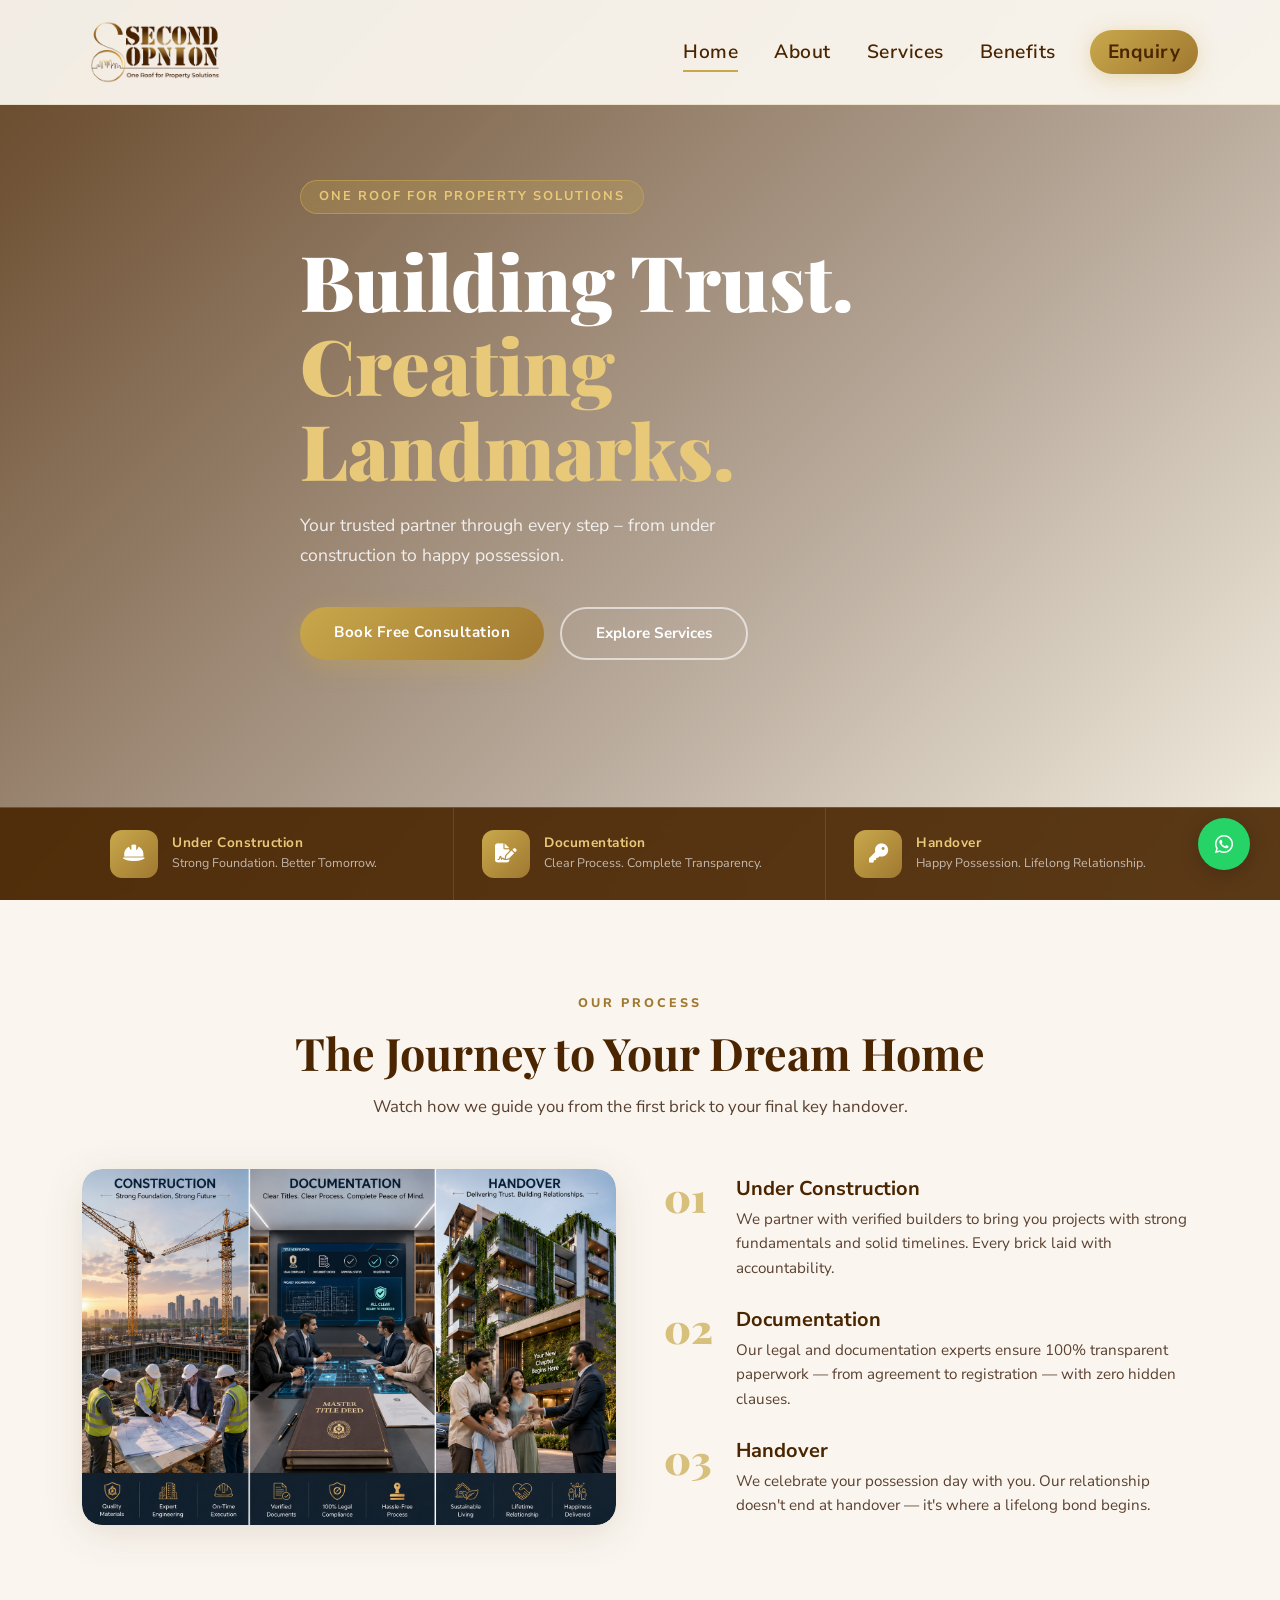
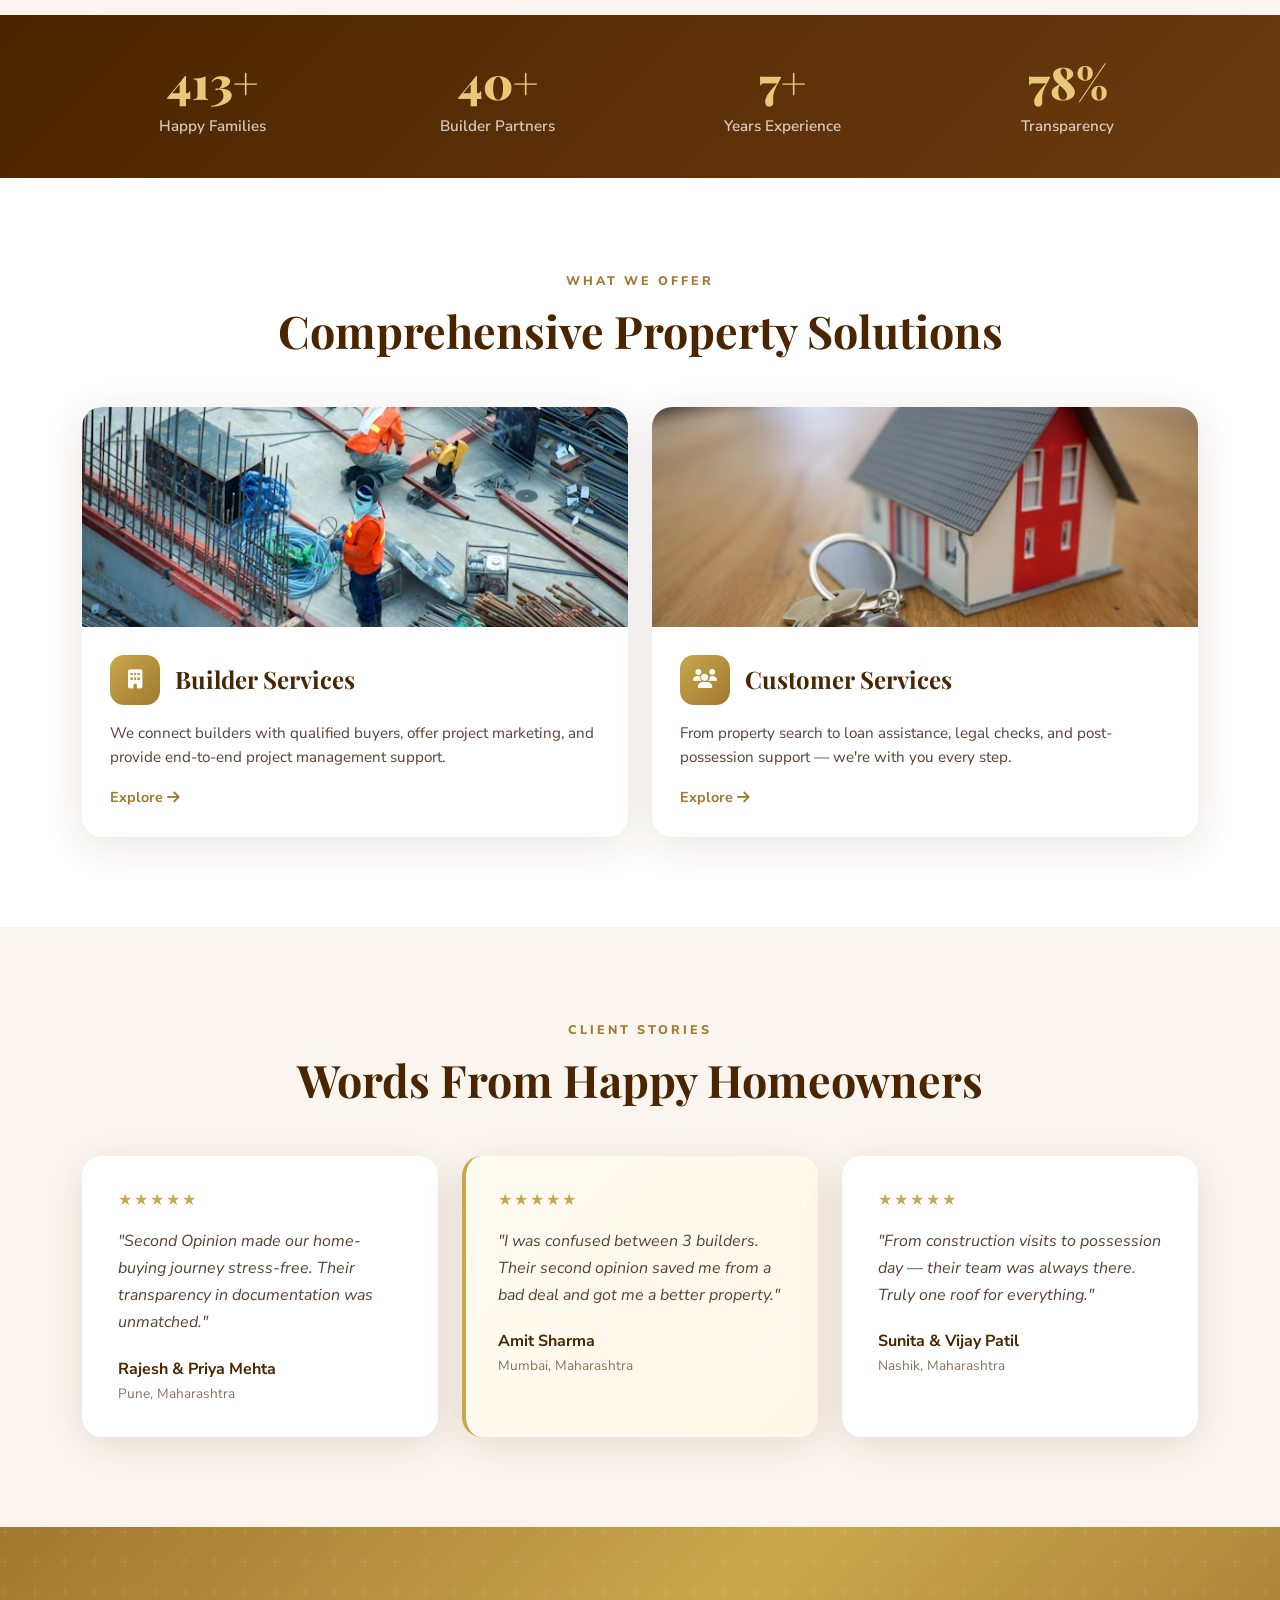
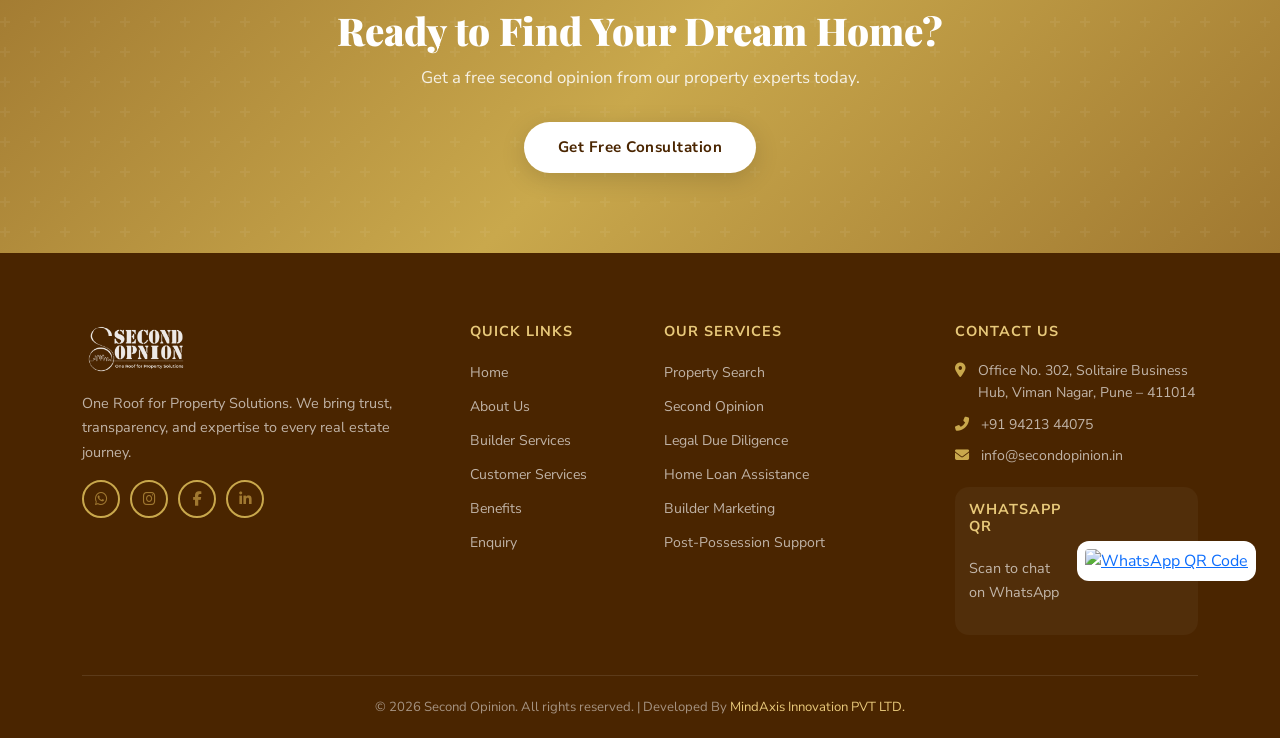
==== commit c0dc272a: "initial commit" ====
--- a/index.html
+++ b/index.html
@@ -34,6 +34,7 @@
         <a href="services.html" class="btn-ghost">Explore Services</a>
       </div>
     </div>
+    
     <!-- Journey Steps -->
     <div class="journey-bar">
       <div class="container">
--- a/style.css
+++ b/style.css
@@ -43,11 +43,11 @@
   padding: 8px 0;
   box-shadow: 0 4px 20px rgba(74, 37, 0, 0.1);
 }
-.nav-logo { height: 52px; width: auto; object-fit: contain; }
+.nav-logo { height: 70px; width: auto; object-fit: contain; }
 .navbar-nav .nav-link {
   font-family: 'Nunito Sans', sans-serif;
   font-weight: 600;
-  font-size: 0.92rem;
+  font-size: 1.2rem;
   color: var(--brown) !important;
   letter-spacing: 0.5px;
   padding: 8px 18px !important;
@@ -679,13 +679,27 @@
 .soc-btn.sm { width: 38px; height: 38px; font-size: 0.9rem; }
 
 /* ===== FOOTER ===== */
+
 .main-footer {
   background: var(--brown);
   color: rgba(255, 255, 255, 0.8);
   padding: 70px 0 0;
 }
-.footer-logo { height: 52px; width: auto; object-fit: contain; filter: brightness(0) invert(1); opacity: 0.9; }
-.main-footer p { font-size: 0.9rem; line-height: 1.7; color: rgba(255,255,255,0.65); }
+
+.footer-logo {
+  height: 52px;
+  width: auto;
+  object-fit: contain;
+  filter: brightness(0) invert(1);
+  opacity: 0.9;
+}
+
+.main-footer p {
+  font-size: 0.9rem;
+  line-height: 1.7;
+  color: rgba(255,255,255,0.65);
+}
+
 .footer-head {
   color: var(--gold-light);
   font-weight: 700;
@@ -694,30 +708,152 @@
   text-transform: uppercase;
   margin-bottom: 20px;
 }
-.footer-links { list-style: none; padding: 0; }
-.footer-links li { margin-bottom: 10px; }
+
+.footer-links {
+  list-style: none;
+  padding: 0;
+}
+
+.footer-links li {
+  margin-bottom: 10px;
+}
+
 .footer-links a {
   color: rgba(255, 255, 255, 0.65);
   text-decoration: none;
   font-size: 0.88rem;
   transition: color 0.3s;
 }
-.footer-links a:hover { color: var(--gold-light); }
+
+.footer-links a:hover {
+  color: var(--gold-light);
+}
+
+/* CONTACT */
+
 .contact-footer li {
-  display: flex; align-items: flex-start; gap: 12px;
-  color: rgba(255, 255, 255, 0.65); font-size: 0.88rem; line-height: 1.55;
+  display: flex;
+  align-items: flex-start;
+  gap: 12px;
+
+  color: rgba(255, 255, 255, 0.65);
+
+  font-size: 0.88rem;
+
+  line-height: 1.55;
+
   margin-bottom: 10px;
 }
-.contact-footer li i { color: var(--gold); margin-top: 3px; flex-shrink: 0; }
-.contact-footer li span { color: rgba(255,255,255,0.65); }
+
+.contact-footer li i {
+  color: var(--gold);
+  margin-top: 3px;
+  flex-shrink: 0;
+}
+
+.contact-footer li span {
+  color: rgba(255,255,255,0.65);
+}
+
+/* FOOTER BOTTOM */
+
 .footer-bottom {
   border-top: 1px solid rgba(255, 255, 255, 0.1);
+
   padding: 20px 0;
+
   text-align: center;
+
   margin-top: 40px;
 }
-.footer-bottom p { font-size: 0.82rem; color: rgba(255,255,255,0.5); margin: 0; }
-.footer-bottom .fa-heart { color: var(--gold); }
+
+.footer-bottom p {
+  font-size: 0.82rem;
+  color: rgba(255,255,255,0.5);
+  margin: 0;
+}
+
+.footer-bottom .fa-heart {
+  color: var(--gold);
+}
+
+/* ===== DEVELOPER LINK ===== */
+
+.developer-link {
+  color: var(--gold-light);
+  text-decoration: none;
+  transition: 0.3s ease;
+}
+
+.developer-link:hover {
+  color: #ffffff;
+}
+
+/* ===== QR CODE ===== */
+
+.qr-box {
+  margin-top: 20px;
+
+  display: flex;
+  align-items: center;
+  justify-content: space-between;
+
+  gap: 16px;
+
+  background: rgba(255,255,255,0.04);
+
+  padding: 14px;
+
+  border-radius: 14px;
+}
+
+.qr-left {
+  flex: 1;
+}
+
+.qr-right {
+  flex-shrink: 0;
+}
+
+.footer-qr {
+  width: 110px;
+  height: 110px;
+
+  background: #fff;
+
+  padding: 8px;
+
+  border-radius: 12px;
+
+  object-fit: cover;
+
+  transition: 0.3s ease;
+}
+
+.footer-qr:hover {
+  transform: scale(1.05);
+}
+
+.qr-text {
+  margin-top: 8px;
+
+  font-size: 0.82rem;
+
+  line-height: 1.5;
+
+  color: rgba(255,255,255,0.6);
+}
+
+/* ===== MOBILE ===== */
+
+@media (max-width: 576px) {
+
+  .qr-box {
+    flex-direction: column;
+    align-items: flex-start;
+  }
+
+}
 
 /* ===== FLOATING BUTTONS ===== */
 .float-btn {
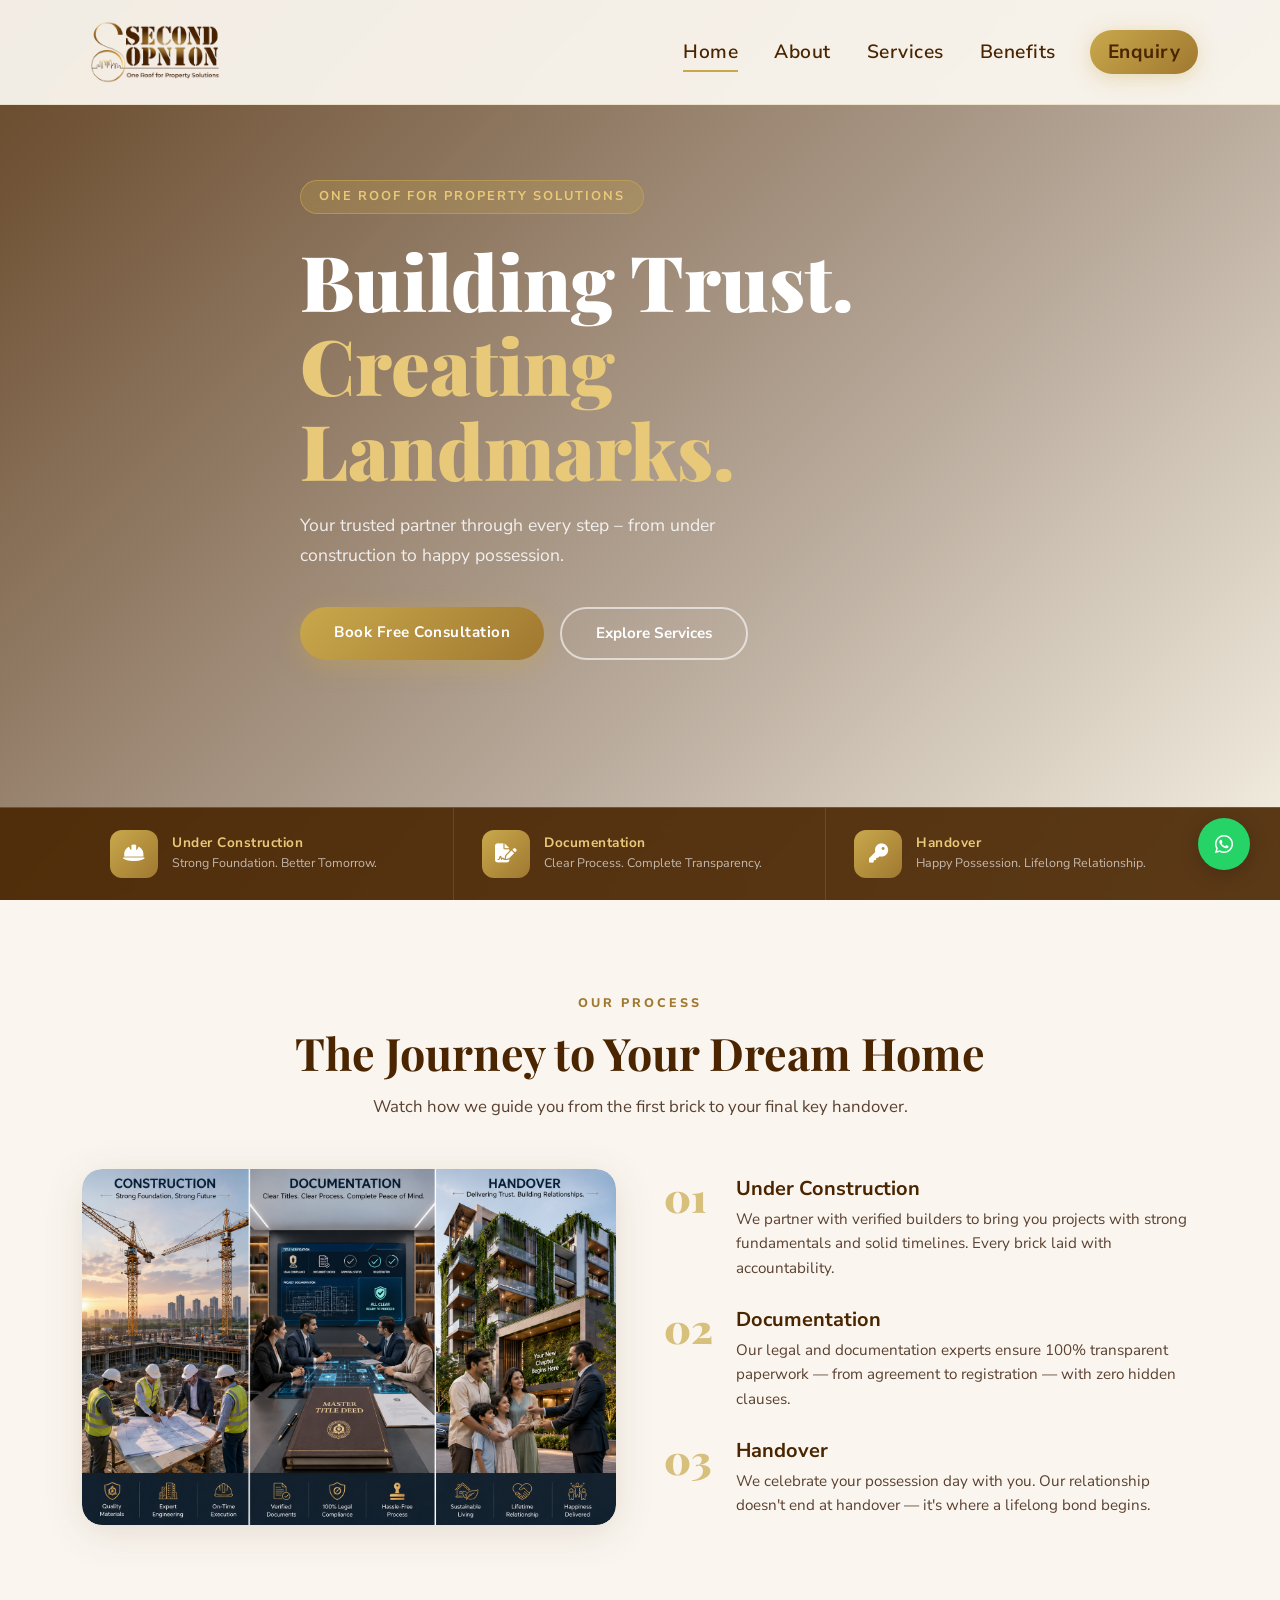
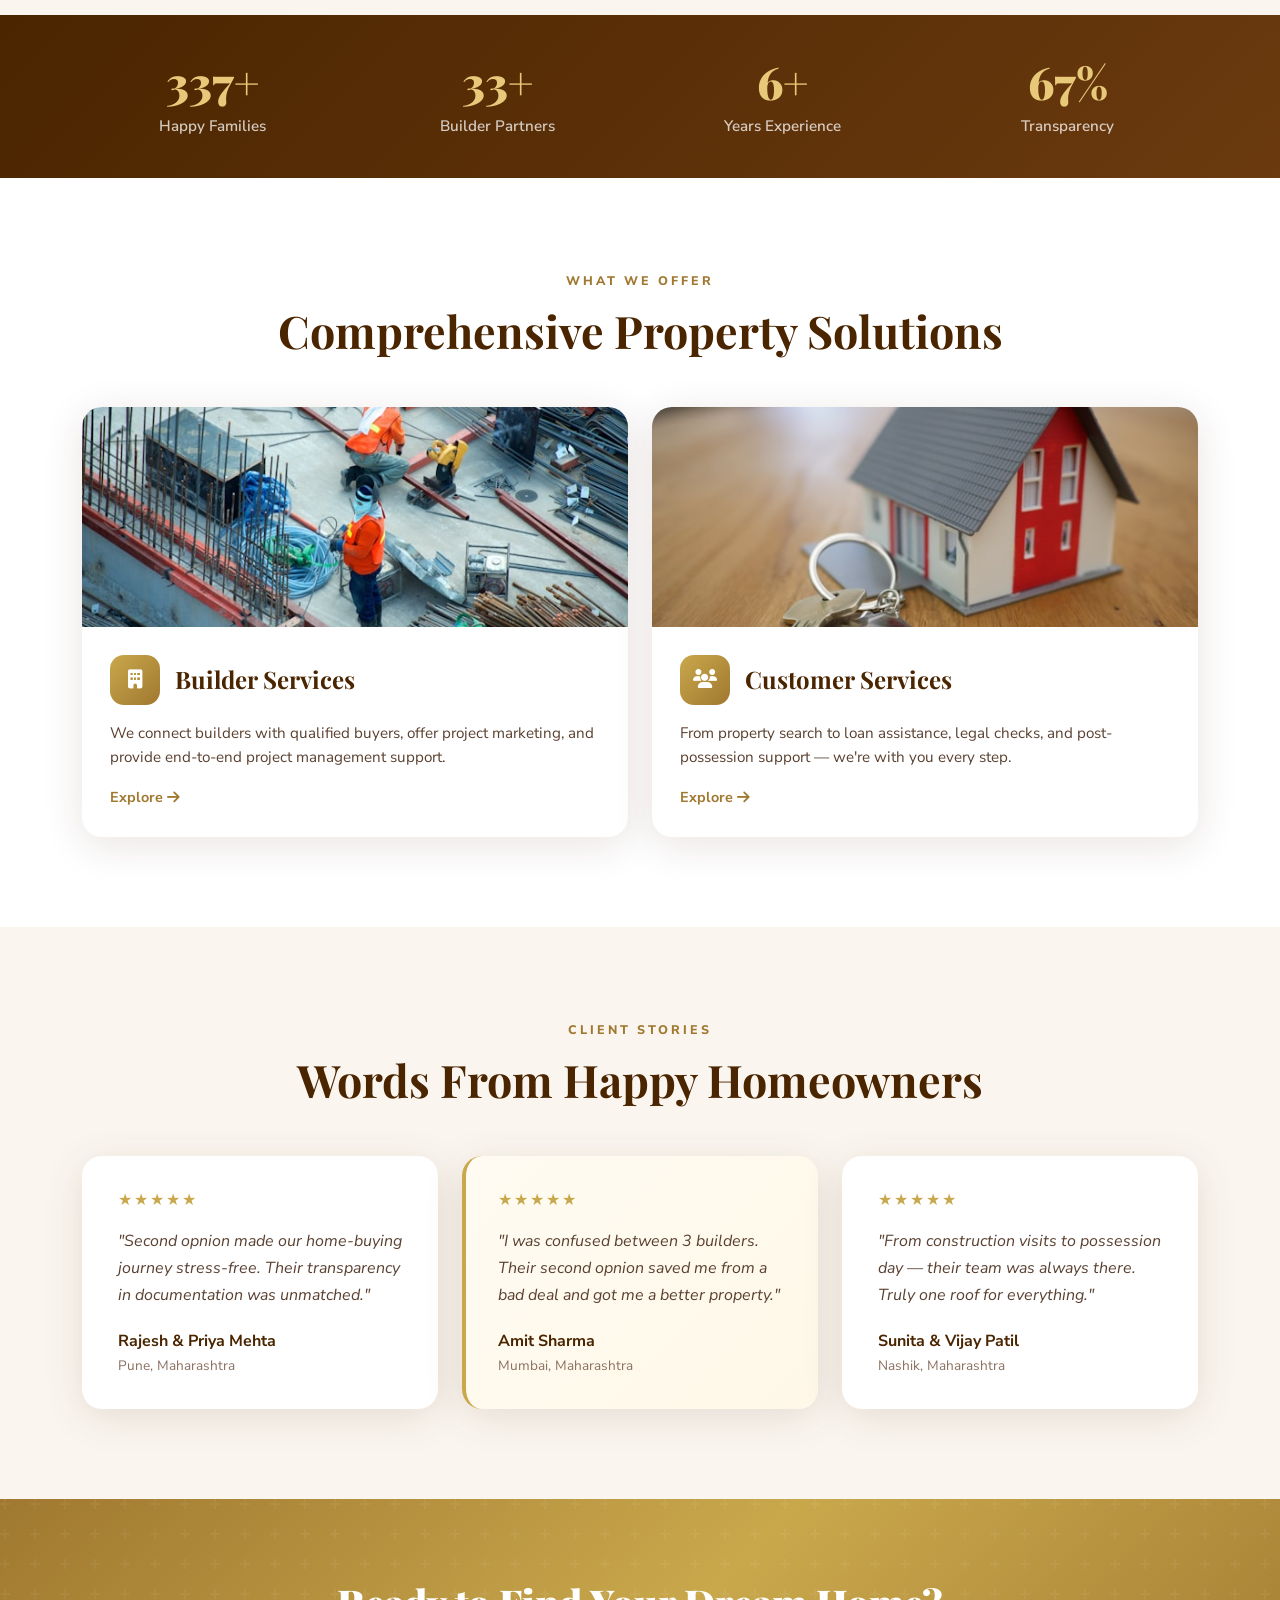
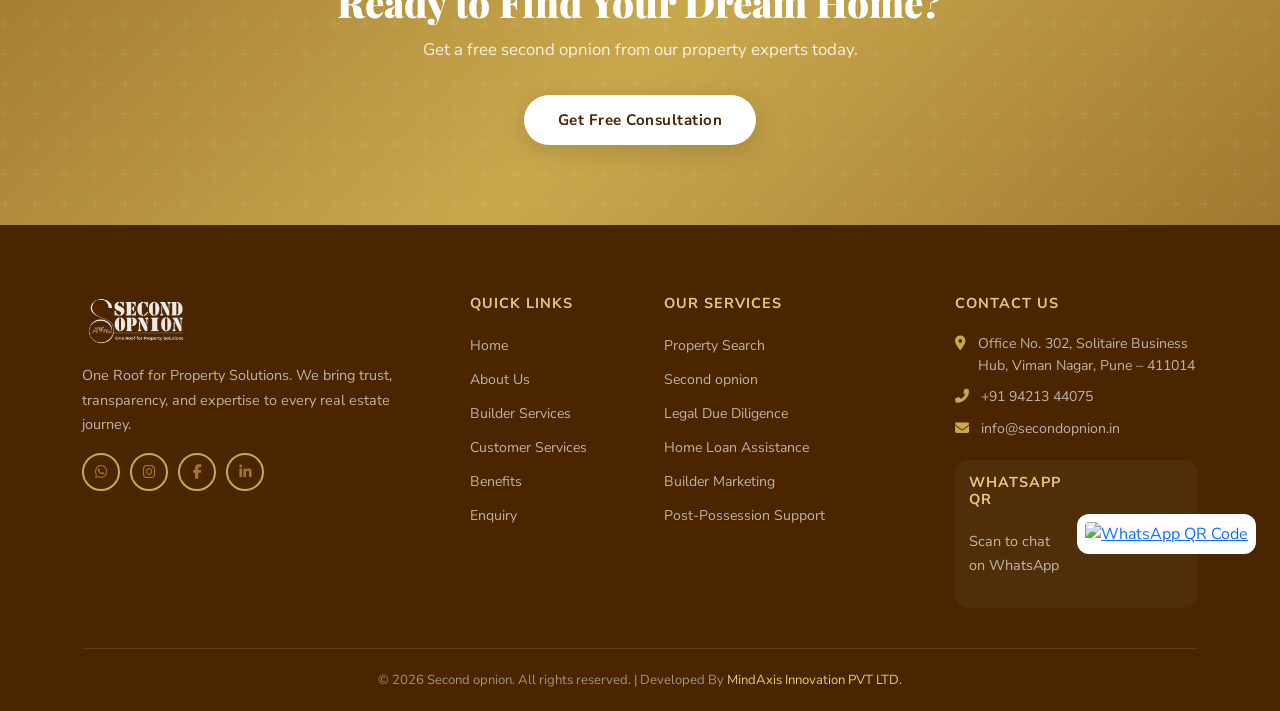
==== commit 4f1c6326: "initial commit" ====
--- a/index.html
+++ b/index.html
@@ -3,9 +3,9 @@
 <head>
   <meta charset="UTF-8" />
   <meta name="viewport" content="width=device-width, initial-scale=1.0" />
-  <title>Second Opinion – One Roof for Property Solutions</title>
+  <title>Second opnion – One Roof for Property Solutions</title>
   <link rel="icon" type="image/png" href="assest/images/favicon.png">
-  <meta name="description" content="Second Opinion – Your trusted partner through every step of home buying. From under construction to happy possession in Pune, Mumbai, Nashik." />
+  <meta name="description" content="Second opnion – Your trusted partner through every step of home buying. From under construction to happy possession in Pune, Mumbai, Nashik." />
   <link rel="stylesheet" href="https://cdn.jsdelivr.net/npm/bootstrap@5.3.3/dist/css/bootstrap.min.css" />
   <link rel="stylesheet" href="https://cdnjs.cloudflare.com/ajax/libs/font-awesome/6.5.0/css/all.min.css" />
   <link rel="preconnect" href="https://fonts.googleapis.com" />
@@ -174,14 +174,14 @@
         <div class="col-md-4">
           <div class="testi-card">
             <div class="testi-stars">★★★★★</div>
-            <p>"Second Opinion made our home-buying journey stress-free. Their transparency in documentation was unmatched."</p>
+            <p>"Second opnion made our home-buying journey stress-free. Their transparency in documentation was unmatched."</p>
             <div class="testi-author"><strong>Rajesh &amp; Priya Mehta</strong><span>Pune, Maharashtra</span></div>
           </div>
         </div>
         <div class="col-md-4">
           <div class="testi-card featured">
             <div class="testi-stars">★★★★★</div>
-            <p>"I was confused between 3 builders. Their second opinion saved me from a bad deal and got me a better property."</p>
+            <p>"I was confused between 3 builders. Their second opnion saved me from a bad deal and got me a better property."</p>
             <div class="testi-author"><strong>Amit Sharma</strong><span>Mumbai, Maharashtra</span></div>
           </div>
         </div>
@@ -200,7 +200,7 @@
   <section class="cta-banner">
     <div class="container text-center">
       <h2>Ready to Find Your Dream Home?</h2>
-      <p>Get a free second opinion from our property experts today.</p>
+      <p>Get a free second opnion from our property experts today.</p>
       <a href="enquiry.html" class="btn-gold">Get Free Consultation</a>
     </div>
   </section>
--- a/style.css
+++ b/style.css
@@ -1,5 +1,5 @@
 /* ============================================
-   SECOND OPINION – REAL ESTATE WEBSITE
+   SECOND opnion – REAL ESTATE WEBSITE
    Color Palette inspired by Logo:
    Gold #C9A84C, Dark Brown #4A2500, Cream #FAF6EF
    ============================================ */
